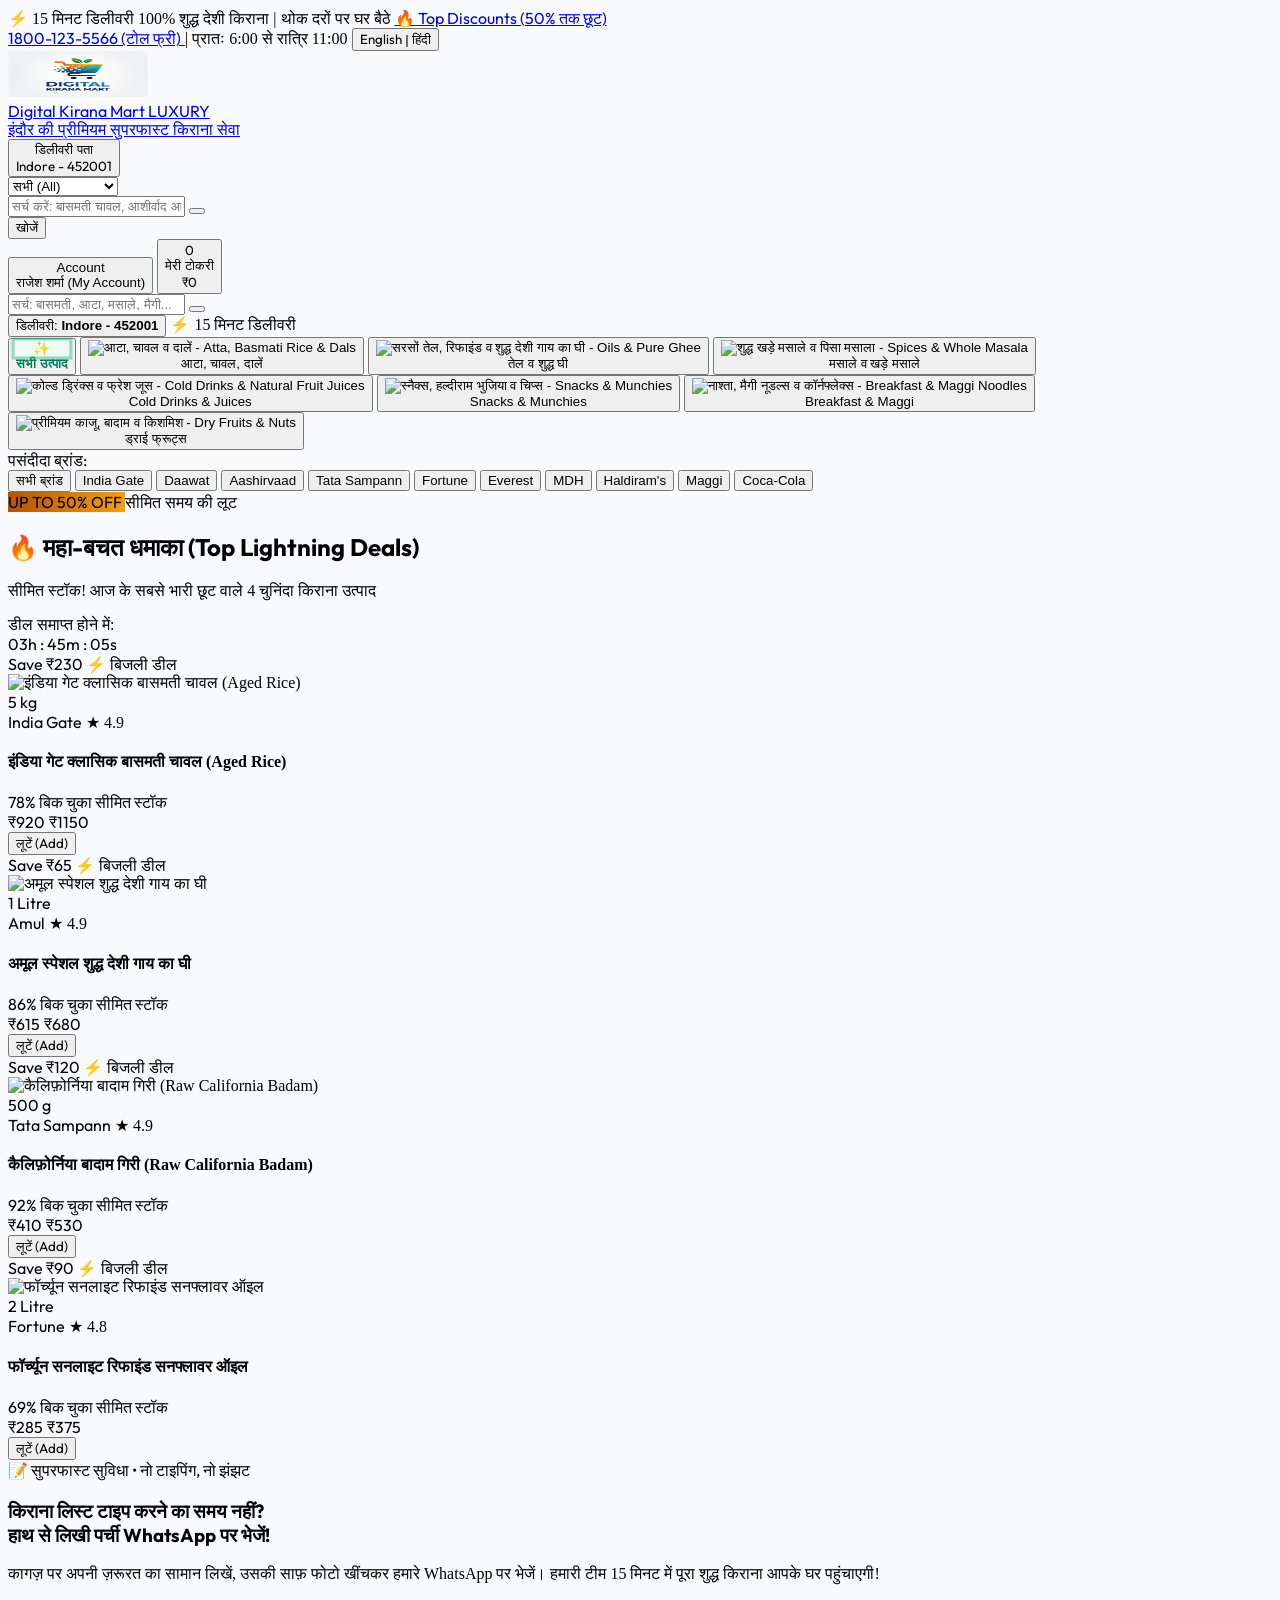
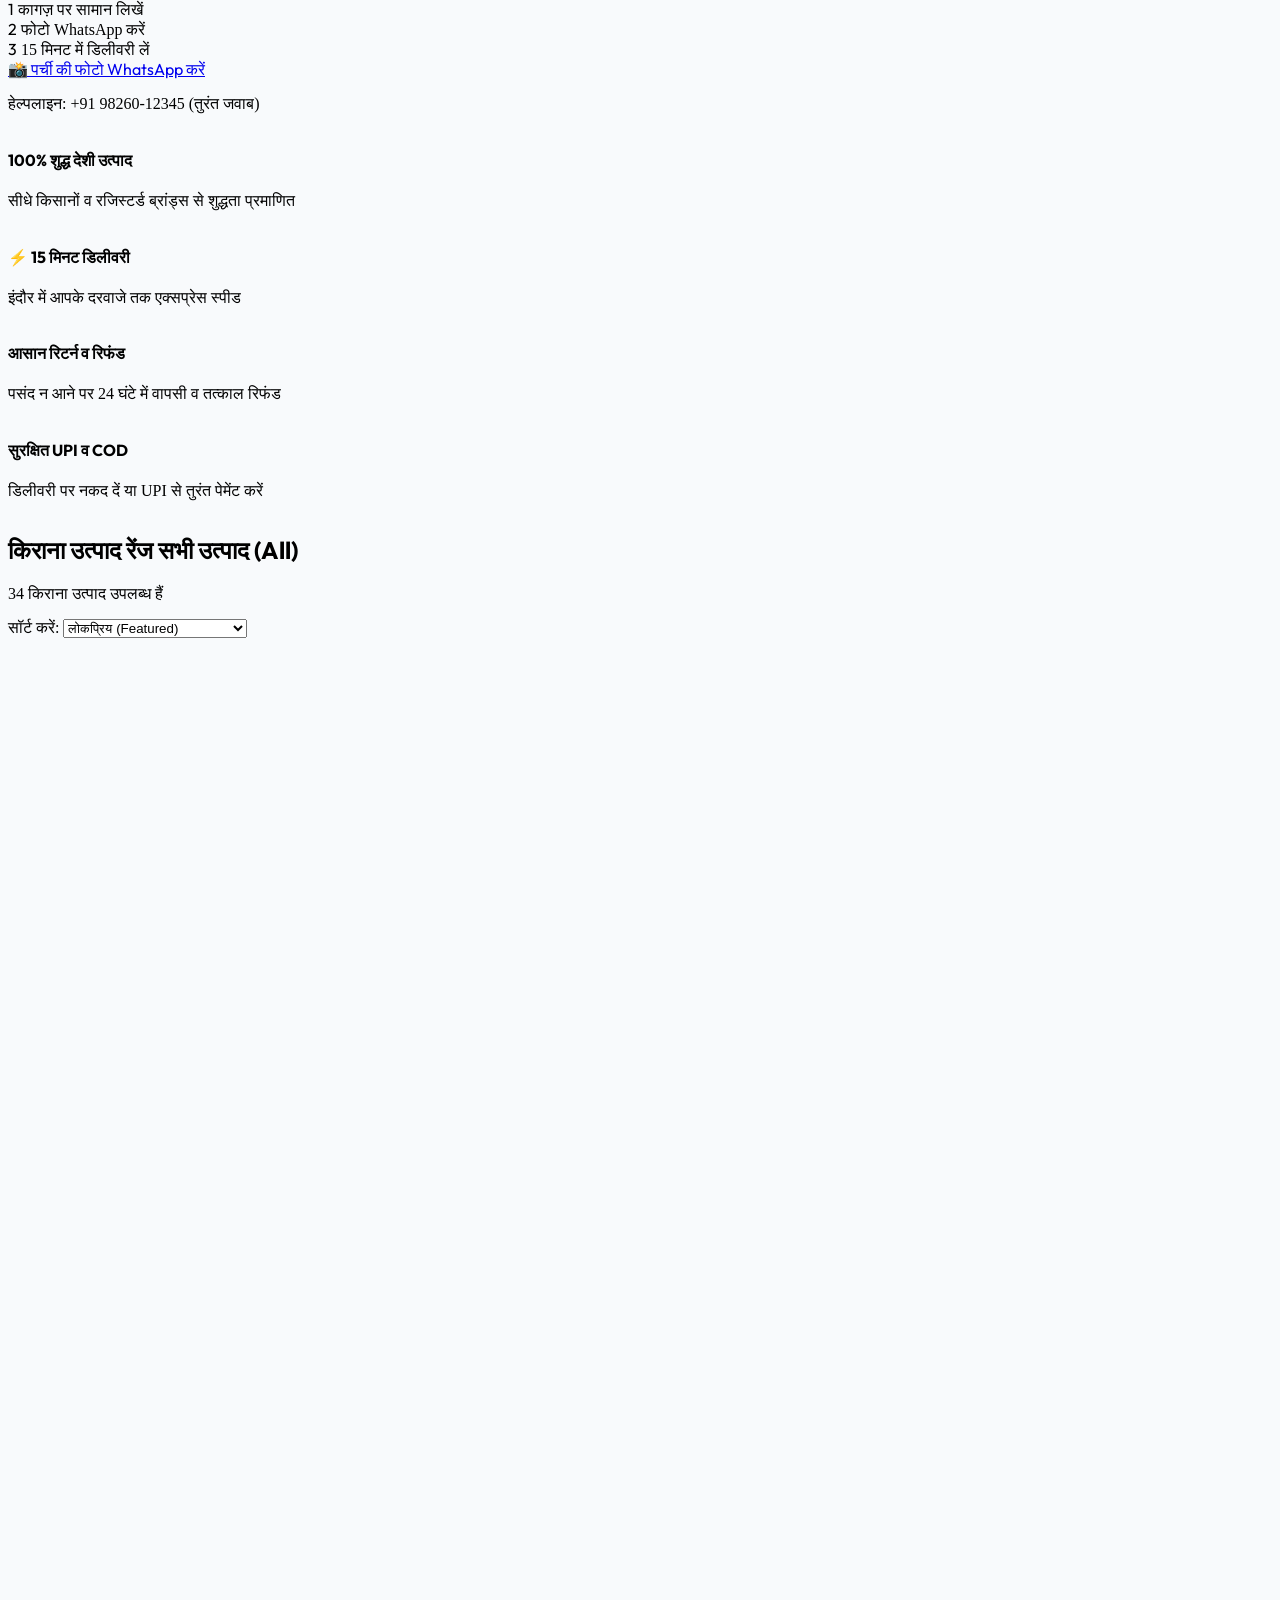
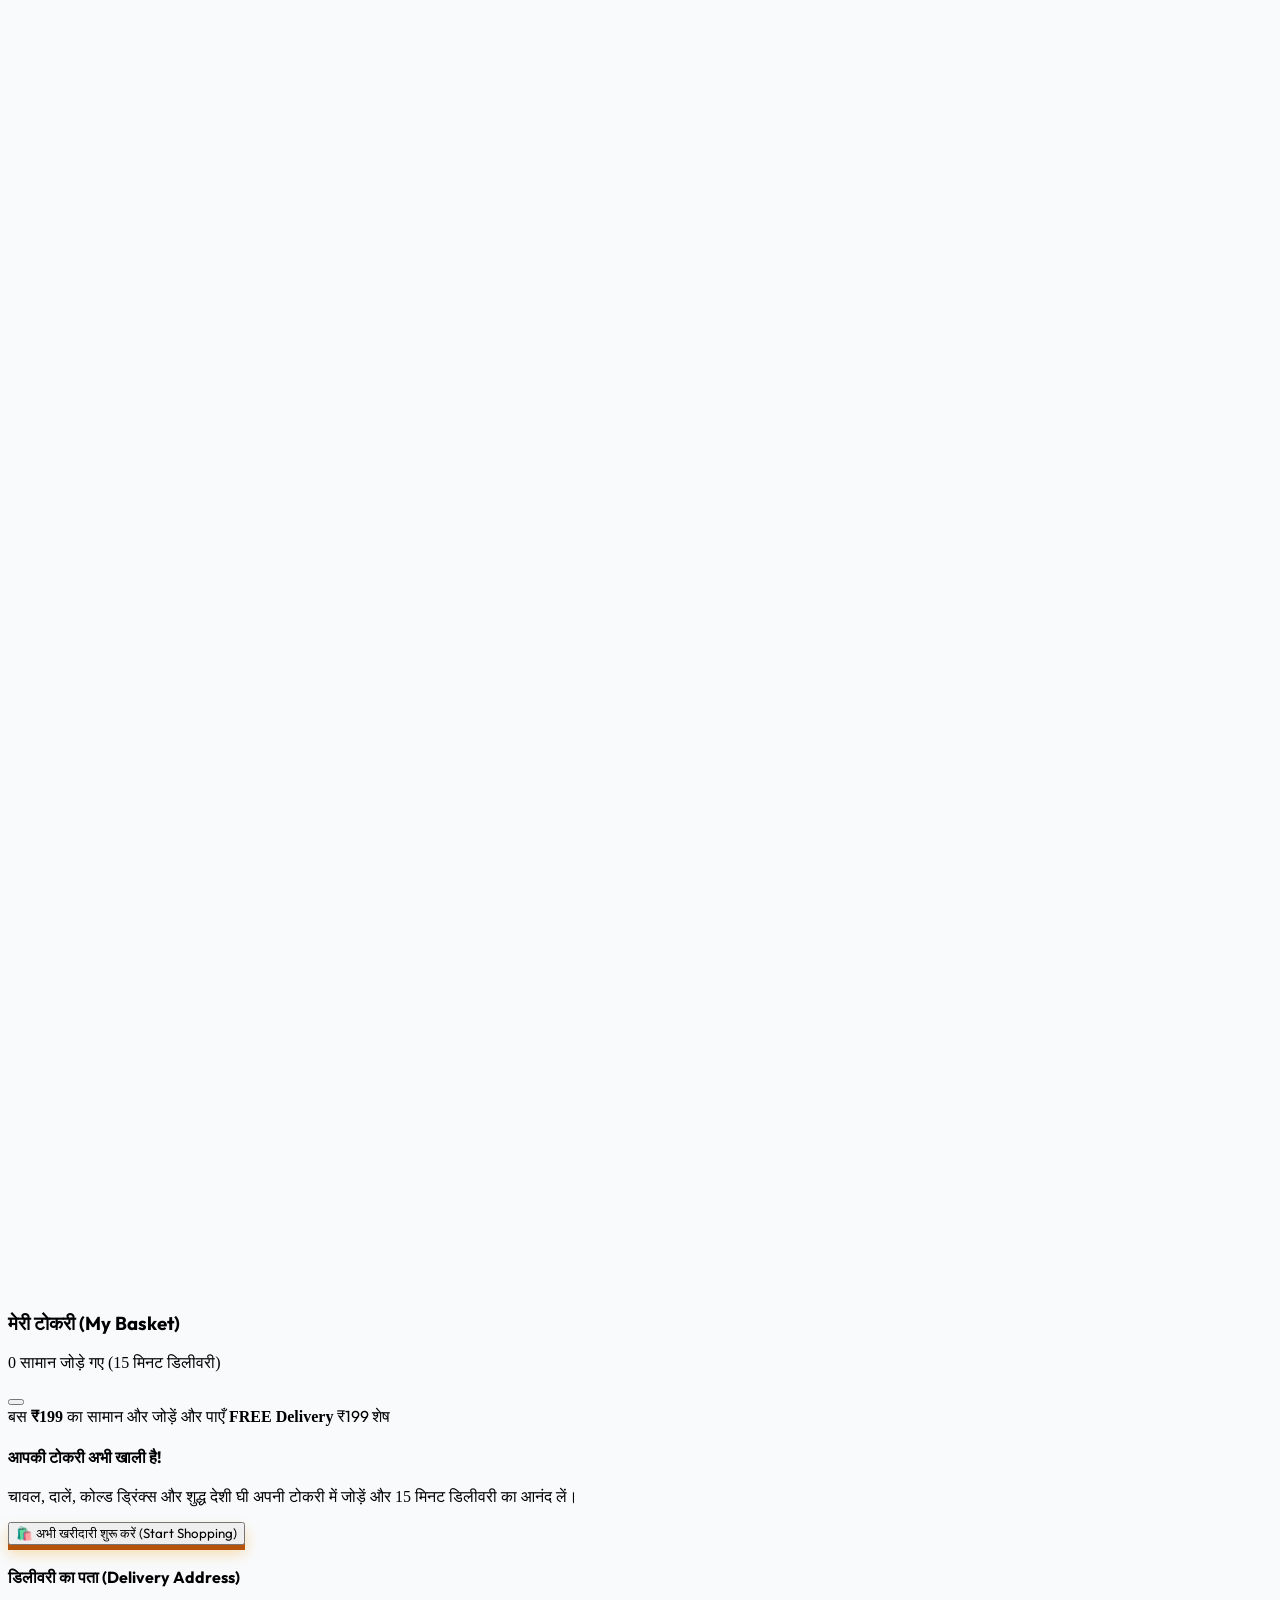
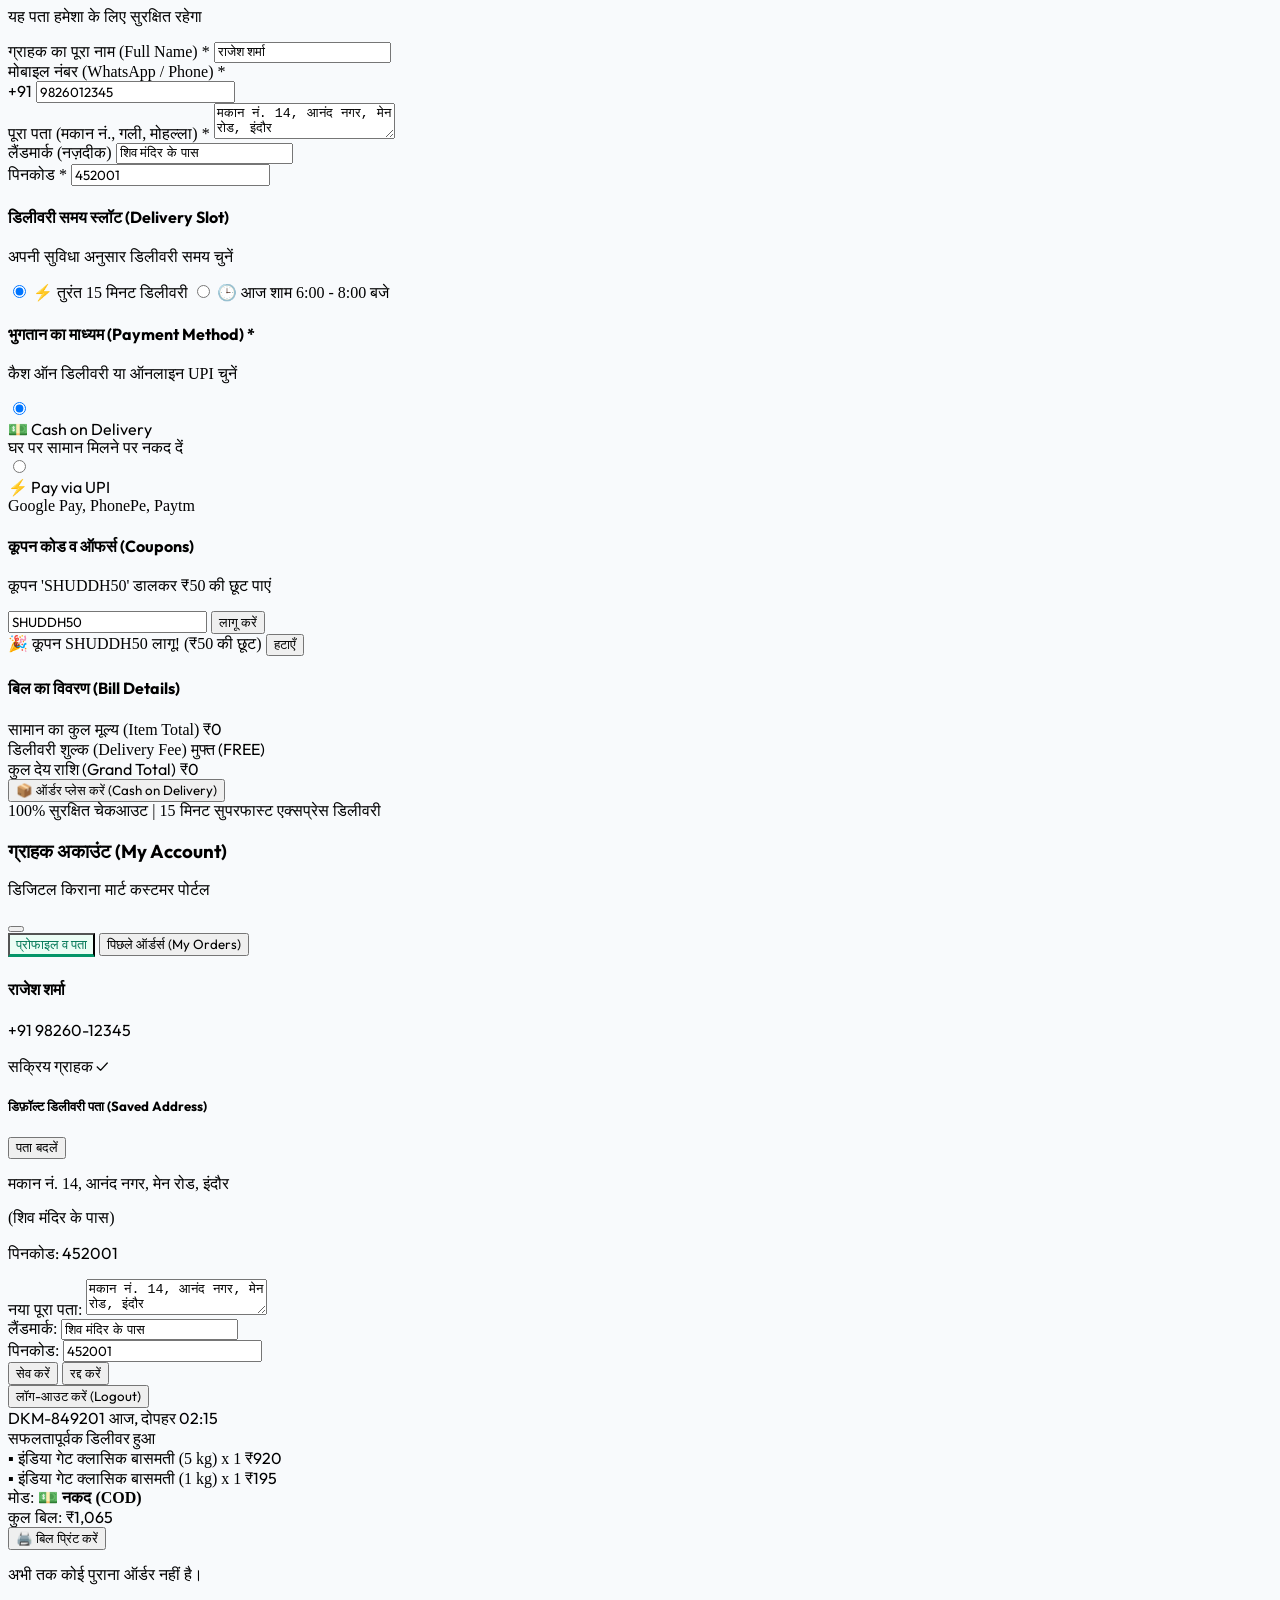
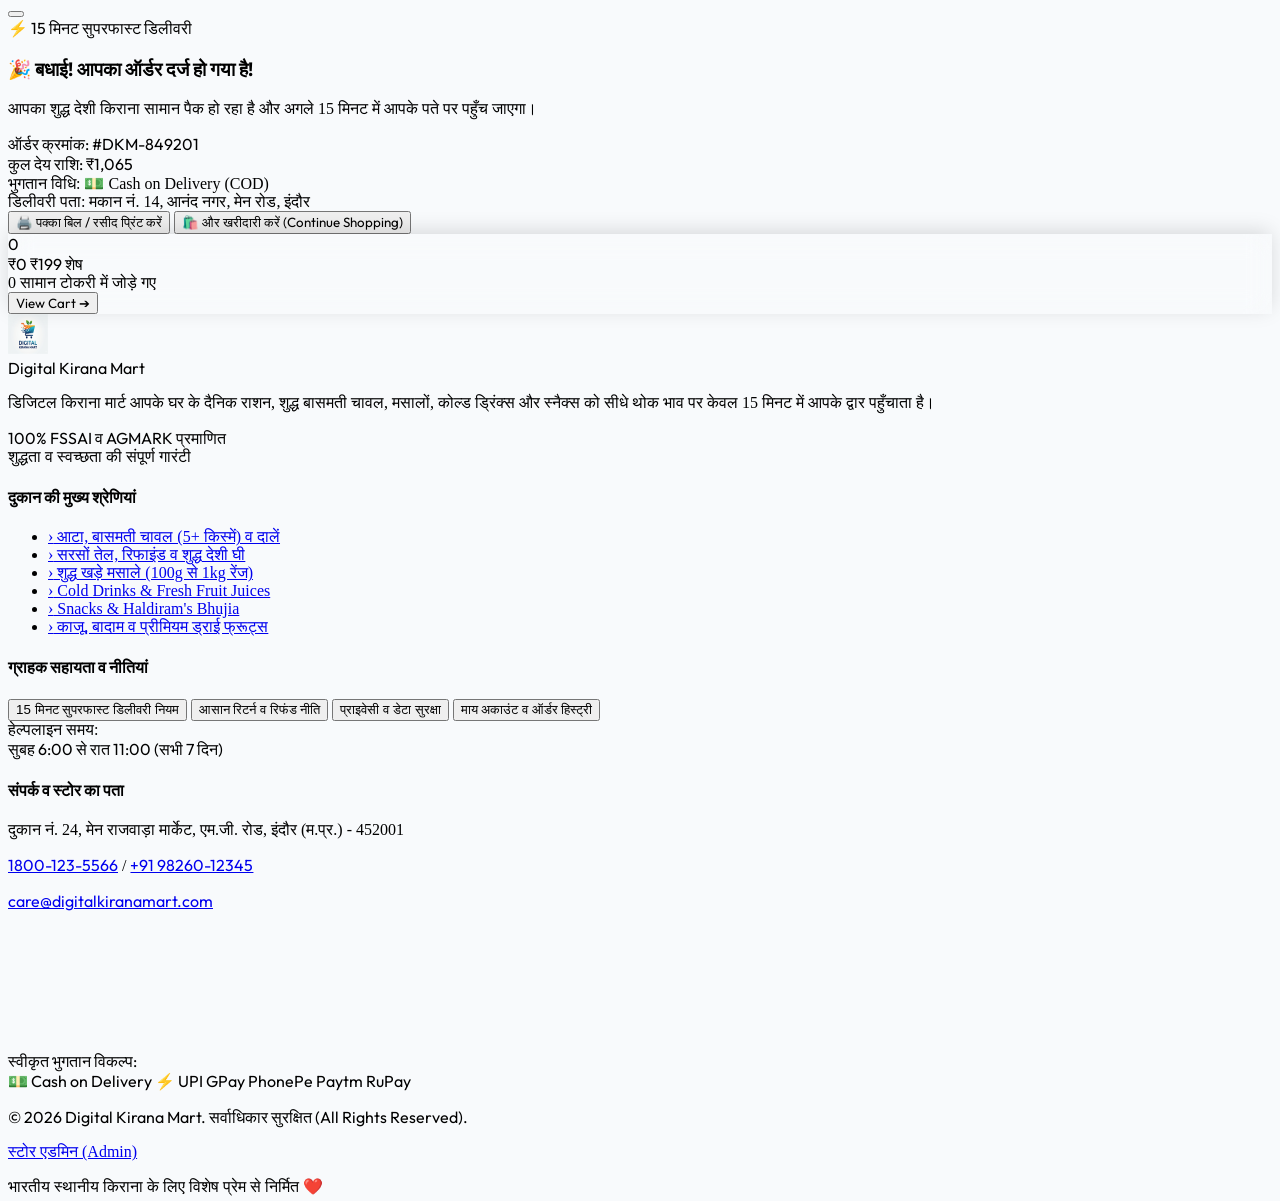
==== DKM/index.html @ 44c249b6 "Add files via upload" ====
<!DOCTYPE html>
<html lang="hi">
<head>
  <meta name="google-site-verification" content="vlOr5JDGCJyzWT6-F6YYd1tbjvIOhehf2fQ6QQPNOSc" />
  <meta charset="UTF-8">
  <meta name="viewport" content="width=device-width, initial-scale=1.0">
  <title>Digital Kirana Mart | शुद्ध देशी किराना, 15 मिनट सुपरफास्ट डिलीवरी</title>
  <meta name="description" content="ताज़ा आटा, दालें, शुद्ध देशी घी, मसाले और दैनिक किराना 15 मिनट में आपके घर तक। कैश ऑन डिलीवरी (COD) व UPI सुविधा उपलब्ध।">
  
  <!-- 1. फेविकॉन (Favicon & Apple Touch Icon) -->
  <link rel="icon" type="image/png" href="logo.png">
  <link rel="apple-touch-icon" href="logo.png">

  <!-- 2. कैनोनिकल टैग (Canonical Tag for SEO) -->
  <link rel="canonical" href="https://digital-kirana-mart.vercel.app/">

  <!-- 3. सोशल शेयरिंग मेटा टैग्स (Open Graph - WhatsApp, Facebook) -->
  <meta property="og:type" content="website">
  <meta property="og:site_name" content="Digital Kirana Mart">
  <meta property="og:title" content="Digital Kirana Mart | 100% शुद्ध देशी किराना & 15 मिनट डिलीवरी">
  <meta property="og:description" content="ताज़ा आटा, दालें, शुद्ध देशी घी, मसाले और दैनिक किराना 15 मिनट में आपके घर तक। कैश ऑन डिलीवरी (COD) व UPI सुविधा उपलब्ध।">
  <meta property="og:image" content="logo.png">
  <meta property="og:url" content="https://digital-kirana-mart.vercel.app/">
  <meta property="og:locale" content="hi_IN">

  <!-- ट्विटर कार्ड्स (Twitter Cards) -->
  <meta name="twitter:card" content="summary_large_image">
  <meta name="twitter:title" content="Digital Kirana Mart | सुपरफास्ट 15 मिनट किराना डिलीवरी">
  <meta name="twitter:description" content="100% शुद्ध देशी उत्पाद, बेस्टसेलर डील्स और आसान WhatsApp ऑर्डर।">
  <meta name="twitter:image" content="logo.png">
  
  <!-- Resource Hints (Eliminate Render Blocking & Speed Up Connections) -->
  <link rel="preconnect" href="https://fonts.googleapis.com">
  <link rel="preconnect" href="https://fonts.gstatic.com" crossorigin>
  <link rel="preconnect" href="https://images.unsplash.com" crossorigin>
  <link rel="dns-prefetch" href="https://images.unsplash.com">

  <!-- Tailwind CSS CDN (आधुनिक स्टाइलिंग और रिस्पॉन्सिव ग्रिड के लिए) -->
  <script src="https://cdn.tailwindcss.com"></script>
  
  <!-- Lucide Icons CDN (आधुनिक आइकन्स - Defer to eliminate render blocking) -->
  <script src="https://unpkg.com/lucide@latest" defer></script>
  
  <!-- Streamlined Google Fonts: 'Outfit' (हेडिंग्स) + 'Plus Jakarta Sans' (बॉडी) with display=swap -->
  <link href="https://fonts.googleapis.com/css2?family=Outfit:wght@600;700;800;900&family=Plus+Jakarta+Sans:wght@400;500;600;700&display=swap" rel="stylesheet">

  <!-- कस्टम स्टाइलशीट (style.css) -->
  <link rel="stylesheet" href="style.css">

  <!-- Tailwind कॉन्फ़िगरेशन -->
  <script>
    tailwind.config = {
      theme: {
        extend: {
          fontFamily: {
            sans: ['"Plus Jakarta Sans"', '"Noto Sans Devanagari"', 'sans-serif'],
            outfit: ['"Outfit"', '"Noto Sans Devanagari"', 'sans-serif'],
            heading: ['"Outfit"', '"Noto Sans Devanagari"', 'sans-serif'],
          },
          colors: {
            midnight: {
              900: '#090D16', // डीप लग्ज़री मिडनाइट स्लेट
              950: '#05070B',
            },
            charcoal: {
              900: '#0B0F19', // एग्जीक्यूटिव फुटर ब्लैक
              800: '#131B2E',
            },
            brand: {
              50: '#ecfdf5',
              100: '#d1fae5',
              400: '#34d399',
              500: '#10b981',
              600: '#059669', // Blinkit फ्रेश एमराल्ड ग्रीन
              700: '#047857',
              800: '#065f46',
              900: '#064e3b',
            },
            festive: {
              300: '#fcd34d',
              400: '#fbbf24',
              500: '#f59e0b', // Flipkart ऑरेंज-गोल्ड
              600: '#d97706',
              700: '#b45309'
            }
          },
          boxShadow: {
            'glow': '0 0 25px -5px rgba(16, 185, 129, 0.4)',
            'glow-amber': '0 0 25px -5px rgba(245, 158, 11, 0.45)',
            'glow-gold': '0 0 30px rgba(245, 158, 11, 0.35)',
            'card-lift': '0 20px 30px -10px rgba(0, 0, 0, 0.08)'
          }
        }
      }
    }
  </script>

  <!-- 4. स्ट्रक्चर्ड डेटा स्कीमा (JSON-LD Local Business / Grocery Store Schema) -->
  <script type="application/ld+json">
  {
    "@context": "https://schema.org",
    "@type": "GroceryStore",
    "name": "Digital Kirana Mart",
    "image": "logo.png",
    "description": "Indore's leading digital supermarket providing pure staples, grains, oils, spices, snacks, and daily groceries with 15-minute doorstep delivery.",
    "telephone": "+919826012345",
    "priceRange": "₹₹",
    "address": {
      "@type": "PostalAddress",
      "streetAddress": "Rajwada Market, M.G. Road",
      "addressLocality": "Indore",
      "addressRegion": "MP",
      "postalCode": "452001",
      "addressCountry": "IN"
    },
    "geo": {
      "@type": "GeoCoordinates",
      "latitude": 22.7196,
      "longitude": 75.8577
    },
    "openingHoursSpecification": [
      {
        "@type": "OpeningHoursSpecification",
        "dayOfWeek": ["Monday", "Tuesday", "Wednesday", "Thursday", "Friday", "Saturday", "Sunday"],
        "opens": "07:00",
        "closes": "23:00"
      }
    ],
    "paymentAccepted": ["Cash", "UPI", "Credit Card", "Debit Card"],
    "currenciesAccepted": "INR",
    "aggregateRating": {
      "@type": "AggregateRating",
      "ratingValue": "4.9",
      "reviewCount": "1420"
    }
  }
  </script>
</head>
<body id="top" class="bg-[#f8fafc] text-slate-800 font-sans antialiased selection:bg-brand-500 selection:text-white min-h-screen flex flex-col pb-16 sm:pb-0">

  <!-- ==============================================================
       1. लग्ज़री टॉप अनाउंसमेंट बार (Luxury Top Announcement Bar)
       डीप मिडनाइट स्लेट (#090D16) + डिलीवरी टाइमर + "🔥 Top Discounts"
       ============================================================== -->
  <aside aria-label="घोषणा पट्टी" class="bg-[#090D16] text-white text-xs py-2 px-4 border-b border-slate-800/80 sticky top-0 z-50 shadow-md">
    <div class="max-w-7xl mx-auto flex flex-col sm:flex-row items-center justify-between gap-2.5 text-center sm:text-left">
      
      <!-- डिलीवरी मैसेज और 'Top Discounts' बटन -->
      <div class="flex flex-wrap items-center justify-center sm:justify-start gap-2.5 font-medium tracking-wide">
        <span class="inline-flex items-center justify-center bg-gradient-to-r from-amber-400 to-amber-500 text-slate-950 font-black px-2.5 py-0.5 rounded-full text-[11px] shadow-sm animate-pulse">
          ⚡ 15 मिनट डिलीवरी
        </span>
        <span class="text-slate-200">100% शुद्ध देशी किराना | थोक दरों पर घर बैठे</span>
        
        <!-- 🔥 Top Discounts / भारी छूट बटन -->
        <a 
          href="#lightningDealsSection" 
          onclick="filterTopDiscounts()"
          class="bg-gradient-to-r from-amber-400 via-orange-500 to-amber-500 hover:from-amber-300 hover:to-orange-400 text-slate-950 font-black text-[11px] px-3.5 py-1 rounded-full shadow-md hover:scale-105 transition flex items-center gap-1.5 glow-flame active:scale-95 cursor-pointer font-outfit"
          title="सबसे ज्यादा छूट वाले सामान देखें"
        >
          <span>🔥</span>
          <span class="tracking-wide">Top Discounts (50% तक छूट)</span>
        </a>
      </div>

      <!-- हेल्पलाइन, समय और भाषा बदलने का बटन [ English | हिंदी ] -->
      <div class="flex items-center justify-center sm:justify-end gap-2.5 sm:gap-3.5 text-xs text-slate-300 flex-wrap">
        <a href="tel:18001235566" class="flex items-center gap-1.5 hover:text-amber-400 transition font-semibold">
          <i data-lucide="phone-call" class="w-3.5 h-3.5 text-amber-400"></i>
          <span class="font-outfit tracking-wide">1800-123-5566 (टोल फ्री)</span>
        </a>
        <span class="text-slate-700 hidden sm:inline">|</span>
        <span class="hidden md:flex items-center gap-1 text-emerald-300 font-medium">
          <i data-lucide="clock" class="w-3.5 h-3.5"></i>
          <span>प्रातः 6:00 से रात्रि 11:00</span>
        </span>

        <!-- 🌐 भाषा बदलने का टॉगल बटन [ English | हिंदी ] -->
        <button 
          id="langToggleBtn" 
          onclick="toggleLanguage()" 
          type="button" 
          class="flex items-center gap-1 px-2.5 py-1 text-[11px] rounded-lg bg-slate-800 hover:bg-slate-700 text-amber-300 border border-slate-700 font-bold transition shrink-0 cursor-pointer shadow-xs group"
          title="भाषा बदलें / Switch Language"
        >
          <i data-lucide="globe" class="w-3.5 h-3.5 text-amber-400 group-hover:rotate-12 transition-transform"></i>
          <span class="font-outfit text-amber-300">English</span>
          <span class="text-slate-500">|</span>
          <span class="font-semibold text-white">हिंदी</span>
        </button>
      </div>
    </div>
  </aside>


  <!-- ==============================================================
       2. एग्जीक्यूटिव स्मार्ट नेवबार (Executive Midnight Glass Navbar)
       - डीप स्लेट बैकग्राउंड (#090D16)
       - लोकेशन पिकर
       - बड़ा Amazon-स्टाइल सर्च बार
       - ग्राहक अकाउंट व My Cart बटन (लाइव बैज के साथ)
       ============================================================== -->
  <header class="sticky top-[37px] z-40 bg-[#090D16]/95 backdrop-blur-md border-b border-slate-800 text-white shadow-xl transition-all duration-300">
    <div class="max-w-7xl mx-auto px-4 py-3 sm:py-3.5">
      <div class="flex items-center justify-between gap-2.5 sm:gap-4 md:gap-6">
        
        <!-- दुकान का लोगो (logo.png) और नाम (LCP Optimized with Width/Height & Fetchpriority) -->
        <a href="#top" onclick="window.scrollTo({top: 0, behavior: 'smooth'});" class="flex items-center gap-2.5 sm:gap-3 shrink-0 group">
          <div class="rounded-2xl bg-white p-1 border-2 border-amber-400/50 shadow-glow-amber overflow-hidden flex items-center justify-center group-hover:scale-105 group-hover:border-amber-400 transition-all shrink-0">
            <img src="logo.png" alt="Digital Kirana Mart Logo" width="140" height="46" fetchpriority="high" class="h-10 sm:h-11 w-auto object-contain shrink-0" onerror="this.onerror=null; this.src='https://images.unsplash.com/photo-1542838132-92c53300491e?w=100&auto=format&fit=crop&q=60';">
          </div>
          <div class="flex flex-col">
            <div class="flex items-center gap-1.5">
              <span class="text-base sm:text-xl md:text-2xl font-black text-white tracking-tight font-outfit">
                Digital <span class="text-amber-400">Kirana</span> Mart
              </span>
              <span class="bg-gradient-to-r from-amber-400 to-amber-500 text-slate-950 text-[10px] font-black px-1.5 py-0.5 rounded-md shadow-xs hidden lg:inline-block font-outfit">
                LUXURY
              </span>
            </div>
            <span class="text-[10px] sm:text-[11px] text-slate-400 font-medium hidden sm:inline-block">इंदौर की प्रीमियम सुपरफास्ट किराना सेवा</span>
          </div>
        </a>

        <!-- डिलीवरी लोकेशन पिकर (Amazon स्टाइल) -->
        <button onclick="openLocationModal()" type="button" class="hidden lg:flex items-center gap-2 px-3 py-2 rounded-2xl bg-slate-900/90 hover:bg-slate-800 border border-slate-700/80 text-left transition text-white shrink-0 group cursor-pointer">
          <div class="w-8 h-8 rounded-xl bg-amber-500/10 group-hover:bg-amber-500/20 text-amber-400 flex items-center justify-center transition border border-amber-500/30">
            <i data-lucide="map-pin" class="w-4 h-4 text-amber-400"></i>
          </div>
          <div>
            <div class="text-[9px] uppercase font-extrabold text-slate-400 tracking-wider">डिलीवरी पता</div>
            <div class="text-xs font-black text-slate-100 flex items-center gap-1 font-outfit">
              <span id="currentLocationText">Indore - 452001</span>
              <i data-lucide="chevron-down" class="w-3.5 h-3.5 text-slate-400 group-hover:text-amber-400 transition"></i>
            </div>
          </div>
        </button>

        <!-- बड़ा सर्च बार (Amazon स्टाइल सर्च बार) -->
        <div class="flex-1 max-w-xl relative hidden md:block">
          <form onsubmit="event.preventDefault(); document.getElementById('productsSection').scrollIntoView({behavior: 'smooth'});" class="flex items-center rounded-2xl overflow-hidden border-2 border-amber-500/80 focus-within:border-amber-400 focus-within:ring-4 focus-within:ring-amber-500/20 bg-white transition-all shadow-md">
            
            <!-- कॉम्पैक्ट ऑल-कैटेगरी ड्रॉपडाउन -->
            <div class="hidden sm:flex items-center bg-slate-100 hover:bg-slate-200 border-r border-slate-200 max-w-[85px] sm:max-w-[105px] px-2 py-1.5 text-[11px] font-bold text-slate-700 transition shrink-0">
              <select id="searchCategorySelect" class="bg-transparent text-slate-800 font-bold cursor-pointer focus:outline-none truncate w-full text-[11px]">
                <option value="all">सभी (All)</option>
                <option value="grains">आटा, चावल व दालें</option>
                <option value="oils">तेल व शुद्ध घी</option>
                <option value="spices">मसाले</option>
                <option value="drinks">Cold Drinks</option>
                <option value="snacks">Snacks</option>
                <option value="breakfast">Breakfast</option>
                <option value="dryfruits">ड्राई फ्रूट्स</option>
              </select>
            </div>

            <!-- सर्च इनपुट फ़ील्ड -->
            <div class="relative flex-1 flex items-center">
              <input 
                type="text" 
                id="searchInput" 
                placeholder="सर्च करें: बासमती चावल, आशीर्वाद आटा, मैगी, कोका कोला, मसाले..." 
                class="w-full pl-3.5 pr-8 py-2.5 text-xs font-medium text-slate-800 placeholder-slate-400 focus:outline-none"
              >
              <!-- क्लियर बटन -->
              <button 
                type="button" 
                id="searchClearBtn" 
                aria-label="सर्च साफ़ करें"
                onclick="clearSearchInput()" 
                class="hidden absolute right-2.5 text-slate-400 hover:text-slate-600 p-1 focus:outline-none focus:ring-2 focus:ring-amber-400 rounded-lg"
                title="सर्च साफ़ करें"
              >
                <i data-lucide="x" class="w-4 h-4"></i>
              </button>
            </div>

            <!-- बड़ा सर्च बटन -->
            <button type="submit" aria-label="सर्च करें" class="bg-amber-500 hover:bg-amber-600 text-slate-950 px-4 py-2.5 transition flex items-center justify-center gap-1.5 font-black text-xs shrink-0 cursor-pointer focus:outline-none focus:ring-2 focus:ring-amber-400">
              <i data-lucide="search" class="w-4 h-4"></i>
              <span>खोजें</span>
            </button>
          </form>
        </div>

        <!-- 👤 ग्राहक लॉगिन / माय अकाउंट बटन (Smart Account Button) -->
        <button 
          onclick="openAccountModal()" 
          type="button" 
          id="navbarUserBtn" 
          class="flex items-center gap-2 px-2.5 sm:px-3 py-2 rounded-2xl border border-slate-700 bg-slate-900/80 hover:border-amber-400 hover:bg-slate-800 text-white transition shrink-0 group cursor-pointer"
          title="माय प्रोफाइल व ऑर्डर्स"
        >
          <div class="w-7 h-7 sm:w-8 sm:h-8 rounded-xl bg-amber-500/10 group-hover:bg-amber-500/20 text-amber-400 flex items-center justify-center font-bold border border-amber-500/30">
            <i data-lucide="user" class="w-4 h-4 text-amber-400"></i>
          </div>
          <div class="text-left hidden xl:block">
            <div class="text-[9px] text-slate-400 uppercase font-extrabold tracking-wider">Account</div>
            <div id="navUserBtnText" class="text-xs font-black text-slate-200">Login / Sign In</div>
          </div>
        </button>

        <!-- My Basket / Cart बटन (लाइव काउंट बैज के साथ) -->
        <button 
          onclick="toggleCartDrawer(true)" 
          type="button" 
          id="navbarCartBtn" 
          class="relative flex items-center gap-2 sm:gap-2.5 bg-gradient-to-r from-emerald-600 to-brand-600 hover:from-emerald-500 hover:to-brand-500 text-white px-3 sm:px-4 py-2 sm:py-2.5 rounded-2xl shadow-lg hover:shadow-glow transition-all transform active:scale-95 shrink-0 border border-emerald-400/40 cursor-pointer"
        >
          <div class="relative">
            <i data-lucide="shopping-bag" class="w-5 h-5 text-white"></i>
            <span id="navCartCountBadge" class="absolute -top-2 -right-2 bg-amber-400 text-slate-950 font-black text-[10px] w-4.5 h-4.5 rounded-full flex items-center justify-center shadow-md font-outfit">
              0
            </span>
          </div>

          <div class="text-left leading-tight hidden xs:block">
            <div class="text-[9px] text-emerald-200 font-extrabold uppercase tracking-wider">मेरी टोकरी</div>
            <div id="navCartTotalText" class="text-xs sm:text-sm font-black text-white font-outfit">₹0</div>
          </div>
        </button>

      </div>

      <!-- मोबाइल सर्च बार (Mobile Search Row) -->
      <div class="mt-2.5 md:hidden">
        <form onsubmit="event.preventDefault(); document.getElementById('productsSection').scrollIntoView({behavior: 'smooth'});" class="flex items-center rounded-xl overflow-hidden border border-amber-500/70 bg-white shadow-xs">
          <input 
            type="text" 
            id="mobileSearchInput"
            placeholder="सर्च: बासमती, आटा, मसाले, मैगी..." 
            class="w-full pl-3 pr-2 py-2 text-xs font-medium text-slate-800 placeholder-slate-400 focus:outline-none"
          >
          <button type="submit" aria-label="सर्च करें" class="bg-amber-500 text-slate-950 px-3.5 py-2 font-bold text-xs shrink-0 focus:outline-none focus:ring-2 focus:ring-amber-400">
            <i data-lucide="search" class="w-3.5 h-3.5"></i>
          </button>
        </form>
      </div>

      <!-- मोबाइल लोकेशन व 15 मिनट डिलीवरी बार -->
      <div class="mt-2 pt-1.5 border-t border-slate-800 flex lg:hidden items-center justify-between text-[11px] text-slate-300">
        <button onclick="openLocationModal()" class="flex items-center gap-1 font-bold text-slate-200">
          <i data-lucide="map-pin" class="w-3 h-3 text-amber-400"></i>
          <span>डिलीवरी: <strong id="currentLocationTextMobile" class="text-white">Indore - 452001</strong></span>
          <i data-lucide="chevron-down" class="w-3 h-3 text-slate-400"></i>
        </button>
        <span class="text-emerald-400 font-bold text-[10px] bg-emerald-950/60 border border-emerald-800/80 px-2 py-0.5 rounded-md">
          ⚡ 15 मिनट डिलीवरी
        </span>
      </div>
    </div>
  </header>


  <!-- ==============================================================
       3. Blinkit स्टाइल विज़ुअल कैटेगरी बार (फ़ोटो + नाम)
       - गोल (Circle) फ़ोटो वाले आकर्षक कैटेगरी बटन
       - क्लिक करने पर नीचे प्रोडक्ट्स पर स्मूथ स्क्रोल
       ============================================================== -->
  <section class="bg-white border-b border-slate-200 py-3 sticky top-[108px] md:top-[118px] z-30 shadow-xs">
    <div class="max-w-7xl mx-auto px-4">
      <div class="flex items-center gap-4 sm:gap-6 overflow-x-auto no-scrollbar py-1" id="visualCategoryBar">
        
        <!-- All Products -->
        <button type="button" onclick="selectCategory('all', this, true)" data-category="all" class="category-circle-btn active flex flex-col items-center gap-1.5 shrink-0 group cursor-pointer focus:outline-none">
          <div class="cat-img-box w-16 h-16 sm:w-18 sm:h-18 rounded-full border-2 border-brand-600 bg-brand-50 p-1 flex items-center justify-center transition-all overflow-hidden shadow-xs">
            <span class="text-2xl">✨</span>
          </div>
          <span class="cat-title text-xs font-bold text-slate-800 text-center whitespace-nowrap">सभी उत्पाद</span>
        </button>

        <!-- आटा, चावल व दालें -->
        <button type="button" onclick="selectCategory('grains', this, true)" data-category="grains" class="category-circle-btn flex flex-col items-center gap-1.5 shrink-0 group cursor-pointer focus:outline-none">
          <div class="cat-img-box w-16 h-16 sm:w-18 sm:h-18 rounded-full border-2 border-slate-200 bg-slate-50 p-0.5 flex items-center justify-center transition-all overflow-hidden shadow-xs">
            <img src="https://images.unsplash.com/photo-1586201375761-83865001e31c?w=150&auto=format&fit=crop&q=80" alt="आटा, चावल व दालें - Atta, Basmati Rice & Dals" onerror="this.onerror=null; this.src='https://placehold.co/400x400/f8fafc/0f172a?text=Fresh+Kirana';" class="w-full h-full object-cover rounded-full" loading="lazy" decoding="async">
          </div>
          <span class="cat-title text-xs font-bold text-slate-700 text-center whitespace-nowrap">आटा, चावल, दालें</span>
        </button>

        <!-- तेल व शुद्ध घी -->
        <button type="button" onclick="selectCategory('oils', this, true)" data-category="oils" class="category-circle-btn flex flex-col items-center gap-1.5 shrink-0 group cursor-pointer focus:outline-none">
          <div class="cat-img-box w-16 h-16 sm:w-18 sm:h-18 rounded-full border-2 border-slate-200 bg-slate-50 p-0.5 flex items-center justify-center transition-all overflow-hidden shadow-xs">
            <img src="https://images.unsplash.com/photo-1474979266404-7eaacbcd87c5?w=180&auto=format&fit=crop&q=80" alt="सरसों तेल, रिफाइंड व शुद्ध देशी गाय का घी - Oils & Pure Ghee" onerror="this.onerror=null; this.src='https://placehold.co/400x400/f8fafc/0f172a?text=Fresh+Kirana';" class="w-full h-full object-cover rounded-full" loading="lazy" decoding="async">
          </div>
          <span class="cat-title text-xs font-bold text-slate-700 text-center whitespace-nowrap">तेल व शुद्ध घी</span>
        </button>

        <!-- मसाले व खड़े मसाले -->
        <button type="button" onclick="selectCategory('spices', this, true)" data-category="spices" class="category-circle-btn flex flex-col items-center gap-1.5 shrink-0 group cursor-pointer focus:outline-none">
          <div class="cat-img-box w-16 h-16 sm:w-18 sm:h-18 rounded-full border-2 border-slate-200 bg-slate-50 p-0.5 flex items-center justify-center transition-all overflow-hidden shadow-xs">
            <img src="https://images.unsplash.com/photo-1596040033229-a9821ebd058d?w=180&auto=format&fit=crop&q=80" alt="शुद्ध खड़े मसाले व पिसा मसाला - Spices & Whole Masala" onerror="this.onerror=null; this.src='https://placehold.co/400x400/f8fafc/0f172a?text=Fresh+Kirana';" class="w-full h-full object-cover rounded-full" loading="lazy" decoding="async">
          </div>
          <span class="cat-title text-xs font-bold text-slate-700 text-center whitespace-nowrap">मसाले व खड़े मसाले</span>
        </button>

        <!-- Cold Drinks & Juices -->
        <button type="button" onclick="selectCategory('drinks', this, true)" data-category="drinks" class="category-circle-btn flex flex-col items-center gap-1.5 shrink-0 group cursor-pointer focus:outline-none">
          <div class="cat-img-box w-16 h-16 sm:w-18 sm:h-18 rounded-full border-2 border-slate-200 bg-slate-50 p-0.5 flex items-center justify-center transition-all overflow-hidden shadow-xs">
            <img src="https://images.unsplash.com/photo-1622483767028-3f66f32aef97?w=150&auto=format&fit=crop&q=80" alt="कोल्ड ड्रिंक्स व फ्रेश जूस - Cold Drinks & Natural Fruit Juices" onerror="this.onerror=null; this.src='https://placehold.co/400x400/f8fafc/0f172a?text=Fresh+Kirana';" class="w-full h-full object-cover rounded-full" loading="lazy" decoding="async">
          </div>
          <span class="cat-title text-xs font-bold text-slate-700 text-center whitespace-nowrap">Cold Drinks & Juices</span>
        </button>

        <!-- Snacks & Munchies -->
        <button type="button" onclick="selectCategory('snacks', this, true)" data-category="snacks" class="category-circle-btn flex flex-col items-center gap-1.5 shrink-0 group cursor-pointer focus:outline-none">
          <div class="cat-img-box w-16 h-16 sm:w-18 sm:h-18 rounded-full border-2 border-slate-200 bg-slate-50 p-0.5 flex items-center justify-center transition-all overflow-hidden shadow-xs">
            <img src="https://images.unsplash.com/photo-1626082927389-6cd097cdc6ec?w=150&auto=format&fit=crop&q=80" alt="स्नैक्स, हल्दीराम भुजिया व चिप्स - Snacks & Munchies" onerror="this.onerror=null; this.src='https://placehold.co/400x400/f8fafc/0f172a?text=Fresh+Kirana';" class="w-full h-full object-cover rounded-full" loading="lazy" decoding="async">
          </div>
          <span class="cat-title text-xs font-bold text-slate-700 text-center whitespace-nowrap">Snacks & Munchies</span>
        </button>

        <!-- Breakfast & Instant Food -->
        <button type="button" onclick="selectCategory('breakfast', this, true)" data-category="breakfast" class="category-circle-btn flex flex-col items-center gap-1.5 shrink-0 group cursor-pointer focus:outline-none">
          <div class="cat-img-box w-16 h-16 sm:w-18 sm:h-18 rounded-full border-2 border-slate-200 bg-slate-50 p-0.5 flex items-center justify-center transition-all overflow-hidden shadow-xs">
            <img src="https://images.unsplash.com/photo-1612927601601-6638404737ce?w=150&auto=format&fit=crop&q=80" alt="नाश्ता, मैगी नूडल्स व कॉर्नफ्लेक्स - Breakfast & Maggi Noodles" onerror="this.onerror=null; this.src='https://placehold.co/400x400/f8fafc/0f172a?text=Fresh+Kirana';" class="w-full h-full object-cover rounded-full" loading="lazy" decoding="async">
          </div>
          <span class="cat-title text-xs font-bold text-slate-700 text-center whitespace-nowrap">Breakfast & Maggi</span>
        </button>

        <!-- ड्राई फ्रूट्स -->
        <button type="button" onclick="selectCategory('dryfruits', this, true)" data-category="dryfruits" class="category-circle-btn flex flex-col items-center gap-1.5 shrink-0 group cursor-pointer focus:outline-none">
          <div class="cat-img-box w-16 h-16 sm:w-18 sm:h-18 rounded-full border-2 border-slate-200 bg-slate-50 p-0.5 flex items-center justify-center transition-all overflow-hidden shadow-xs">
            <img src="https://images.unsplash.com/photo-1508061257970-4a641c4f2dd8?w=150&auto=format&fit=crop&q=80" alt="प्रीमियम काजू, बादाम व किशमिश - Dry Fruits & Nuts" onerror="this.onerror=null; this.src='https://placehold.co/400x400/f8fafc/0f172a?text=Fresh+Kirana';" class="w-full h-full object-cover rounded-full" loading="lazy" decoding="async">
          </div>
          <span class="cat-title text-xs font-bold text-slate-700 text-center whitespace-nowrap">ड्राई फ्रूट्स</span>
        </button>

      </div>
    </div>
  </section>

  <!-- मल्टी-ब्रांड सेलेक्टर बार -->
  <section class="bg-slate-100/80 border-b border-slate-200 py-2">
    <div class="max-w-7xl mx-auto px-4 flex items-center gap-2 overflow-x-auto no-scrollbar">
      <span class="text-[11px] font-extrabold uppercase tracking-wider text-slate-500 whitespace-nowrap flex items-center gap-1 font-outfit">
        <i data-lucide="badge-check" class="w-3.5 h-3.5 text-brand-600"></i>
        <span>पसंदीदा ब्रांड:</span>
      </span>

      <div class="flex items-center gap-1.5" id="brandPillsList">
        <button type="button" onclick="selectBrand('all', this)" class="brand-pill active px-3 py-1 rounded-lg text-xs font-bold whitespace-nowrap bg-slate-800 text-white transition cursor-pointer">
          सभी ब्रांड
        </button>
        <button type="button" onclick="selectBrand('India Gate', this)" class="brand-pill px-3 py-1 rounded-lg text-xs font-bold whitespace-nowrap bg-white hover:bg-slate-200 text-slate-700 border border-slate-200 transition cursor-pointer">
          India Gate
        </button>
        <button type="button" onclick="selectBrand('Daawat', this)" class="brand-pill px-3 py-1 rounded-lg text-xs font-bold whitespace-nowrap bg-white hover:bg-slate-200 text-slate-700 border border-slate-200 transition cursor-pointer">
          Daawat
        </button>
        <button type="button" onclick="selectBrand('Aashirvaad', this)" class="brand-pill px-3 py-1 rounded-lg text-xs font-bold whitespace-nowrap bg-white hover:bg-slate-200 text-slate-700 border border-slate-200 transition cursor-pointer">
          Aashirvaad
        </button>
        <button type="button" onclick="selectBrand('Tata Sampann', this)" class="brand-pill px-3 py-1 rounded-lg text-xs font-bold whitespace-nowrap bg-white hover:bg-slate-200 text-slate-700 border border-slate-200 transition cursor-pointer">
          Tata Sampann
        </button>
        <button type="button" onclick="selectBrand('Fortune', this)" class="brand-pill px-3 py-1 rounded-lg text-xs font-bold whitespace-nowrap bg-white hover:bg-slate-200 text-slate-700 border border-slate-200 transition cursor-pointer">
          Fortune
        </button>
        <button type="button" onclick="selectBrand('Everest', this)" class="brand-pill px-3 py-1 rounded-lg text-xs font-bold whitespace-nowrap bg-white hover:bg-slate-200 text-slate-700 border border-slate-200 transition cursor-pointer">
          Everest
        </button>
        <button type="button" onclick="selectBrand('MDH', this)" class="brand-pill px-3 py-1 rounded-lg text-xs font-bold whitespace-nowrap bg-white hover:bg-slate-200 text-slate-700 border border-slate-200 transition cursor-pointer">
          MDH
        </button>
        <button type="button" onclick="selectBrand('Haldiram\'s', this)" class="brand-pill px-3 py-1 rounded-lg text-xs font-bold whitespace-nowrap bg-white hover:bg-slate-200 text-slate-700 border border-slate-200 transition cursor-pointer">
          Haldiram's
        </button>
        <button type="button" onclick="selectBrand('Maggi', this)" class="brand-pill px-3 py-1 rounded-lg text-xs font-bold whitespace-nowrap bg-white hover:bg-slate-200 text-slate-700 border border-slate-200 transition cursor-pointer">
          Maggi
        </button>
        <button type="button" onclick="selectBrand('Coca-Cola', this)" class="brand-pill px-3 py-1 rounded-lg text-xs font-bold whitespace-nowrap bg-white hover:bg-slate-200 text-slate-700 border border-slate-200 transition cursor-pointer">
          Coca-Cola
        </button>
      </div>
    </div>
  </section>


  <!-- ==============================================================
       4. Amazon स्टाइल "🔥 महा-बचत धमाका (Top Lightning Deals)"
       लाइव काउंटडाउन टाइमर + क्लेम्ड प्रोग्रेस बार + सीधे Add विकल्प
       ============================================================== -->
  <section id="lightningDealsSection" class="max-w-7xl mx-auto px-4 pt-6 pb-2">
    <!-- Anchor alias for #dealsSection -->
    <div id="dealsSection" class="scroll-mt-36"></div>
    <div class="bg-gradient-to-br from-amber-500/10 via-orange-500/5 to-transparent rounded-3xl border border-amber-300/80 p-5 sm:p-7 shadow-lg relative overflow-hidden">
      
      <!-- हेडर: टाइटल + लाइव टाइमर + स्पेशल बैज -->
      <div class="flex flex-col sm:flex-row sm:items-center justify-between gap-4 pb-5 border-b border-amber-200/70">
        <div class="space-y-1">
          <div class="flex items-center gap-2">
            <span class="gold-shimmer-badge text-slate-950 font-black text-[11px] uppercase tracking-wider px-3 py-0.5 rounded-full shadow-xs font-outfit">
              UP TO 50% OFF
            </span>
            <span class="text-xs font-bold text-amber-800 bg-amber-100/80 px-2.5 py-0.5 rounded-full border border-amber-200">
              सीमित समय की लूट
            </span>
          </div>
          <h2 class="text-xl sm:text-2xl md:text-3xl font-black text-slate-900 flex items-center gap-2 font-outfit">
            <span>🔥 महा-बचत धमाका (Top Lightning Deals)</span>
          </h2>
          <p class="text-xs text-slate-600">सीमित स्टॉक! आज के सबसे भारी छूट वाले 4 चुनिंदा किराना उत्पाद</p>
        </div>

        <!-- लाइव काउंटडाउन टाइमर -->
        <div class="flex items-center gap-2.5 bg-slate-950 text-white px-4 py-2.5 rounded-2xl shadow-md border border-amber-500/40 shrink-0 self-start sm:self-auto">
          <i data-lucide="timer" class="w-5 h-5 text-amber-400 animate-pulse"></i>
          <div>
            <div class="text-[9px] uppercase tracking-wider text-slate-400 font-bold">डील समाप्त होने में:</div>
            <div id="lightningDealTimer" class="text-sm sm:text-base font-black text-amber-400 font-outfit tracking-wider">
              03h : 45m : 12s
            </div>
          </div>
        </div>
      </div>

      <!-- 4 लाइटनिंग डील कार्ड्स ग्रिड -->
      <div id="lightningDealsGrid" class="grid grid-cols-1 sm:grid-cols-2 lg:grid-cols-4 gap-4 mt-6">
        
        <!-- डील कार्ड 1: बासमती चावल -->
        <div class="bg-white rounded-3xl border border-slate-200/90 p-4 flex flex-col justify-between shadow-sm hover:shadow-xl hover:border-amber-500/50 transition-all duration-300 relative group">
          <div>
            <div class="flex items-center justify-between gap-1 mb-2.5">
              <span class="bg-gradient-to-r from-red-600 to-amber-500 text-white font-black text-[10px] sm:text-[11px] px-2.5 py-0.5 rounded-lg shadow-xs flex items-center gap-1 font-outfit">
                <i data-lucide="zap" class="w-3 h-3 fill-current"></i>
                <span>Save ₹230</span>
              </span>
              <span class="text-[10px] font-bold text-amber-700 bg-amber-50 px-2 py-0.5 rounded-md border border-amber-200">
                ⚡ बिजली डील
              </span>
            </div>

            <div class="relative w-full h-36 sm:h-40 rounded-2xl overflow-hidden bg-slate-100 mb-3 flex items-center justify-center p-2 border border-slate-100 aspect-[4/3] sm:aspect-auto">
              <img src="https://images.unsplash.com/photo-1586201375761-83865001e31c?w=500&auto=format&fit=crop&q=80" alt="India Gate Basmati Rice (5kg) - इंडिया गेट क्लासिक बासमती चावल" width="280" height="160" fetchpriority="high" decoding="async" onerror="this.onerror=null; this.src='https://placehold.co/400x400/f8fafc/0f172a?text=Fresh+Kirana';" class="w-full h-full object-cover rounded-xl group-hover:scale-108 transition-transform duration-300">
              <div class="absolute bottom-2 left-2 bg-slate-900/80 backdrop-blur-xs text-[10px] font-bold text-white px-2 py-0.5 rounded-md shadow-xs">
                5 kg पैक
              </div>
            </div>

            <div class="flex items-center justify-between text-[11px] text-slate-500 mb-1">
              <span class="font-extrabold text-brand-700 uppercase tracking-wider font-outfit">INDIA GATE</span>
              <span class="flex items-center gap-0.5 text-amber-500 font-bold">★ 4.9</span>
            </div>

            <h4 class="font-bold text-xs sm:text-sm text-slate-900 leading-snug line-clamp-2">
              इंडिया गेट क्लासिक बासमती चावल (Aged Rice)
            </h4>

            <div class="mt-3 space-y-1">
              <div class="flex justify-between text-[10px] font-extrabold text-slate-500 font-outfit">
                <span class="text-red-600 font-bold">78% बिक चुका</span>
                <span class="text-slate-400">सीमित स्टॉक</span>
              </div>
              <div class="w-full bg-slate-100 rounded-full h-2 overflow-hidden border border-slate-200">
                <div class="deal-progress-bar h-2 rounded-full" style="width: 78%"></div>
              </div>
            </div>
          </div>

          <div class="pt-3 mt-3 border-t border-slate-100 flex items-center justify-between gap-2">
            <div>
              <div class="flex items-baseline gap-1.5">
                <span class="text-base sm:text-lg font-black text-slate-900 font-outfit">₹920</span>
                <span class="text-xs text-slate-400 line-through font-outfit">₹1150</span>
              </div>
            </div>
            <button onclick="document.getElementById('cartDrawer').classList.remove('translate-x-full'); document.getElementById('cartBackdrop').classList.remove('opacity-0', 'pointer-events-none'); document.body.style.overflow='hidden';" type="button" class="bg-amber-500 hover:bg-amber-600 text-slate-950 font-black text-xs px-3.5 py-2 rounded-xl shadow-xs transition active:scale-95 flex items-center gap-1 shrink-0 cursor-pointer font-outfit">
              <i data-lucide="plus" class="w-3.5 h-3.5"></i>
              <span>लूटें (Add)</span>
            </button>
          </div>
        </div>

        <!-- डील कार्ड 2: अमूल शुद्ध घी -->
        <div class="bg-white rounded-3xl border border-slate-200/90 p-4 flex flex-col justify-between shadow-sm hover:shadow-xl hover:border-amber-500/50 transition-all duration-300 relative group">
          <div>
            <div class="flex items-center justify-between gap-1 mb-2.5">
              <span class="bg-gradient-to-r from-red-600 to-amber-500 text-white font-black text-[10px] sm:text-[11px] px-2.5 py-0.5 rounded-lg shadow-xs flex items-center gap-1 font-outfit">
                <i data-lucide="zap" class="w-3 h-3 fill-current"></i>
                <span>Save ₹85</span>
              </span>
              <span class="text-[10px] font-bold text-amber-700 bg-amber-50 px-2 py-0.5 rounded-md border border-amber-200">
                ⚡ 15 मिनट
              </span>
            </div>

            <div class="relative w-full h-36 sm:h-40 rounded-2xl overflow-hidden bg-slate-100 mb-3 flex items-center justify-center p-2 border border-slate-100 aspect-[4/3] sm:aspect-auto">
              <img src="https://images.unsplash.com/photo-1589985270826-4b7bb135bc9d?w=500&auto=format&fit=crop&q=80" alt="Amul Pure Cow Ghee (1L) - अमूल 100% शुद्ध देशी गाय का घी" width="280" height="160" onerror="this.onerror=null; this.src='https://placehold.co/400x400/f8fafc/0f172a?text=Fresh+Kirana';" class="w-full h-full object-cover rounded-xl group-hover:scale-108 transition-transform duration-300" loading="lazy" decoding="async">
              <div class="absolute bottom-2 left-2 bg-slate-900/80 backdrop-blur-xs text-[10px] font-bold text-white px-2 py-0.5 rounded-md shadow-xs">
                1 Litre टिन
              </div>
            </div>

            <div class="flex items-center justify-between text-[11px] text-slate-500 mb-1">
              <span class="font-extrabold text-brand-700 uppercase tracking-wider font-outfit">AMUL</span>
              <span class="flex items-center gap-0.5 text-amber-500 font-bold">★ 4.9</span>
            </div>

            <h4 class="font-bold text-xs sm:text-sm text-slate-900 leading-snug line-clamp-2">
              अमूल 100% शुद्ध देशी गाय का घी (Pure Cow Ghee)
            </h4>

            <div class="mt-3 space-y-1">
              <div class="flex justify-between text-[10px] font-extrabold text-slate-500 font-outfit">
                <span class="text-red-600 font-bold">86% बिक चुका</span>
                <span class="text-slate-400">सीमित स्टॉक</span>
              </div>
              <div class="w-full bg-slate-100 rounded-full h-2 overflow-hidden border border-slate-200">
                <div class="deal-progress-bar h-2 rounded-full" style="width: 86%"></div>
              </div>
            </div>
          </div>

          <div class="pt-3 mt-3 border-t border-slate-100 flex items-center justify-between gap-2">
            <div>
              <div class="flex items-baseline gap-1.5">
                <span class="text-base sm:text-lg font-black text-slate-900 font-outfit">₹615</span>
                <span class="text-xs text-slate-400 line-through font-outfit">₹700</span>
              </div>
            </div>
            <button onclick="document.getElementById('cartDrawer').classList.remove('translate-x-full'); document.getElementById('cartBackdrop').classList.remove('opacity-0', 'pointer-events-none'); document.body.style.overflow='hidden';" type="button" class="bg-amber-500 hover:bg-amber-600 text-slate-950 font-black text-xs px-3.5 py-2 rounded-xl shadow-xs transition active:scale-95 flex items-center gap-1 shrink-0 cursor-pointer font-outfit">
              <i data-lucide="plus" class="w-3.5 h-3.5"></i>
              <span>लूटें (Add)</span>
            </button>
          </div>
        </div>

        <!-- डील कार्ड 3: कैलिफ़ोर्निया बादाम -->
        <div class="bg-white rounded-3xl border border-slate-200/90 p-4 flex flex-col justify-between shadow-sm hover:shadow-xl hover:border-amber-500/50 transition-all duration-300 relative group">
          <div>
            <div class="flex items-center justify-between gap-1 mb-2.5">
              <span class="bg-gradient-to-r from-red-600 to-amber-500 text-white font-black text-[10px] sm:text-[11px] px-2.5 py-0.5 rounded-lg shadow-xs flex items-center gap-1 font-outfit">
                <i data-lucide="zap" class="w-3 h-3 fill-current"></i>
                <span>Save ₹120</span>
              </span>
              <span class="text-[10px] font-bold text-amber-700 bg-amber-50 px-2 py-0.5 rounded-md border border-amber-200">
                ⚡ सुपरफूड
              </span>
            </div>

            <div class="relative w-full h-36 sm:h-40 rounded-2xl overflow-hidden bg-slate-100 mb-3 flex items-center justify-center p-2 border border-slate-100 aspect-[4/3] sm:aspect-auto">
              <img src="https://images.unsplash.com/photo-1508061252445-5350f3ab0a55?w=500&auto=format&fit=crop&q=80" alt="Nutraj California Raw Almonds (500g) - कैलिफ़ोर्निया बादाम Giri" width="280" height="160" onerror="this.onerror=null; this.src='https://placehold.co/400x400/f8fafc/0f172a?text=Fresh+Kirana';" class="w-full h-full object-cover rounded-xl group-hover:scale-108 transition-transform duration-300" loading="lazy" decoding="async">
              <div class="absolute bottom-2 left-2 bg-slate-900/80 backdrop-blur-xs text-[10px] font-bold text-white px-2 py-0.5 rounded-md shadow-xs">
                500 g पैक
              </div>
            </div>

            <div class="flex items-center justify-between text-[11px] text-slate-500 mb-1">
              <span class="font-extrabold text-brand-700 uppercase tracking-wider font-outfit">NUTRAJ</span>
              <span class="flex items-center gap-0.5 text-amber-500 font-bold">★ 4.9</span>
            </div>

            <h4 class="font-bold text-xs sm:text-sm text-slate-900 leading-snug line-clamp-2">
              कैलिफ़ोर्निया प्रीमियम साबुत बादाम गिरी (Raw Almonds)
            </h4>

            <div class="mt-3 space-y-1">
              <div class="flex justify-between text-[10px] font-extrabold text-slate-500 font-outfit">
                <span class="text-red-600 font-bold">92% बिक चुका</span>
                <span class="text-slate-400">आखरी 15 पीस</span>
              </div>
              <div class="w-full bg-slate-100 rounded-full h-2 overflow-hidden border border-slate-200">
                <div class="deal-progress-bar h-2 rounded-full" style="width: 92%"></div>
              </div>
            </div>
          </div>

          <div class="pt-3 mt-3 border-t border-slate-100 flex items-center justify-between gap-2">
            <div>
              <div class="flex items-baseline gap-1.5">
                <span class="text-base sm:text-lg font-black text-slate-900 font-outfit">₹430</span>
                <span class="text-xs text-slate-400 line-through font-outfit">₹550</span>
              </div>
            </div>
            <button onclick="document.getElementById('cartDrawer').classList.remove('translate-x-full'); document.getElementById('cartBackdrop').classList.remove('opacity-0', 'pointer-events-none'); document.body.style.overflow='hidden';" type="button" class="bg-amber-500 hover:bg-amber-600 text-slate-950 font-black text-xs px-3.5 py-2 rounded-xl shadow-xs transition active:scale-95 flex items-center gap-1 shrink-0 cursor-pointer font-outfit">
              <i data-lucide="plus" class="w-3.5 h-3.5"></i>
              <span>लूटें (Add)</span>
            </button>
          </div>
        </div>

        <!-- डील कार्ड 4: फार्च्यून सनफ्लावर तेल -->
        <div class="bg-white rounded-3xl border border-slate-200/90 p-4 flex flex-col justify-between shadow-sm hover:shadow-xl hover:border-amber-500/50 transition-all duration-300 relative group">
          <div>
            <div class="flex items-center justify-between gap-1 mb-2.5">
              <span class="bg-gradient-to-r from-red-600 to-amber-500 text-white font-black text-[10px] sm:text-[11px] px-2.5 py-0.5 rounded-lg shadow-xs flex items-center gap-1 font-outfit">
                <i data-lucide="zap" class="w-3 h-3 fill-current"></i>
                <span>Save ₹45</span>
              </span>
              <span class="text-[10px] font-bold text-amber-700 bg-amber-50 px-2 py-0.5 rounded-md border border-amber-200">
                ⚡ बेस्टसेलर
              </span>
            </div>

            <div class="relative w-full h-36 sm:h-40 rounded-2xl overflow-hidden bg-slate-100 mb-3 flex items-center justify-center p-2 border border-slate-100 aspect-[4/3] sm:aspect-auto">
              <img src="https://images.unsplash.com/photo-1474979266404-7eaacbcd87c5?w=500&auto=format&fit=crop&q=80" alt="Fortune Sunflower Oil (1L) - फॉर्च्यून सनफ्लावर कुकिंग ऑइल" width="280" height="160" onerror="this.onerror=null; this.src='https://placehold.co/400x400/f8fafc/0f172a?text=Fresh+Kirana';" class="w-full h-full object-cover rounded-xl group-hover:scale-108 transition-transform duration-300" loading="lazy" decoding="async">
              <div class="absolute bottom-2 left-2 bg-slate-900/80 backdrop-blur-xs text-[10px] font-bold text-white px-2 py-0.5 rounded-md shadow-xs">
                1 Litre पाउच
              </div>
            </div>

            <div class="flex items-center justify-between text-[11px] text-slate-500 mb-1">
              <span class="font-extrabold text-brand-700 uppercase tracking-wider font-outfit">FORTUNE</span>
              <span class="flex items-center gap-0.5 text-amber-500 font-bold">★ 4.8</span>
            </div>

            <h4 class="font-bold text-xs sm:text-sm text-slate-900 leading-snug line-clamp-2">
              फॉर्च्यून सनलाइट रिफाइंड सनफ्लावर कुकिंग ऑइल
            </h4>

            <div class="mt-3 space-y-1">
              <div class="flex justify-between text-[10px] font-extrabold text-slate-500 font-outfit">
                <span class="text-red-600 font-bold">69% बिक चुका</span>
                <span class="text-slate-400">सीमित स्टॉक</span>
              </div>
              <div class="w-full bg-slate-100 rounded-full h-2 overflow-hidden border border-slate-200">
                <div class="deal-progress-bar h-2 rounded-full" style="width: 69%"></div>
              </div>
            </div>
          </div>

          <div class="pt-3 mt-3 border-t border-slate-100 flex items-center justify-between gap-2">
            <div>
              <div class="flex items-baseline gap-1.5">
                <span class="text-base sm:text-lg font-black text-slate-900 font-outfit">₹145</span>
                <span class="text-xs text-slate-400 line-through font-outfit">₹190</span>
              </div>
            </div>
            <button onclick="document.getElementById('cartDrawer').classList.remove('translate-x-full'); document.getElementById('cartBackdrop').classList.remove('opacity-0', 'pointer-events-none'); document.body.style.overflow='hidden';" type="button" class="bg-amber-500 hover:bg-amber-600 text-slate-950 font-black text-xs px-3.5 py-2 rounded-xl shadow-xs transition active:scale-95 flex items-center gap-1 shrink-0 cursor-pointer font-outfit">
              <i data-lucide="plus" class="w-3.5 h-3.5"></i>
              <span>लूटें (Add)</span>
            </button>
          </div>
        </div>

      </div>

    </div>
  </section>


  <!-- ==============================================================
       5. "हाथ से लिखी पर्ची भेजो" बैनर (Send Handwritten Grocery List)
       "किराना लिस्ट टाइप करने का समय नहीं? पर्ची का फोटो WhatsApp पर भेजें!"
       ============================================================== -->
  <section id="quickListSection" class="max-w-7xl mx-auto px-4 py-5">
    <!-- Anchor alias for #parchiSection -->
    <div id="parchiSection" class="scroll-mt-36"></div>
    <div class="relative overflow-hidden rounded-3xl bg-gradient-to-r from-emerald-900 via-brand-800 to-slate-950 text-white p-6 sm:p-8 md:p-9 shadow-xl border border-emerald-600/40">
      
      <!-- बैकग्राउंड डेकोरेशन ग्लो -->
      <div class="absolute -right-10 -bottom-10 w-72 h-72 bg-emerald-500/20 rounded-full blur-3xl pointer-events-none"></div>
      <div class="absolute -left-10 -top-10 w-60 h-60 bg-amber-500/15 rounded-full blur-2xl pointer-events-none"></div>

      <div class="relative z-10 flex flex-col lg:flex-row items-center justify-between gap-6">
        
        <div class="space-y-3 text-center lg:text-left max-w-2xl">
          <div class="inline-flex items-center gap-2 bg-emerald-500/20 border border-emerald-400 text-emerald-300 px-3.5 py-1 rounded-full text-xs font-black tracking-wide font-outfit">
            <span>📝 सुपरफास्ट सुविधा</span>
            <span>•</span>
            <span>नो टाइपिंग, नो झंझट</span>
          </div>

          <h3 class="text-2xl sm:text-3xl md:text-4xl font-black tracking-tight leading-tight font-outfit">
            किराना लिस्ट टाइप करने का समय नहीं? <br class="hidden sm:inline">
            <span class="text-amber-400 underline decoration-wavy decoration-amber-400">हाथ से लिखी पर्ची</span> WhatsApp पर भेजें!
          </h3>

          <p class="text-slate-200 text-xs sm:text-sm leading-relaxed">
            कागज़ पर अपनी ज़रूरत का सामान लिखें, उसकी साफ़ फोटो खींचकर हमारे WhatsApp पर भेजें। हमारी टीम 15 मिनट में पूरा शुद्ध किराना आपके घर पहुंचाएगी!
          </p>

          <!-- 3 आसान स्टेप्स -->
          <div class="grid grid-cols-1 sm:grid-cols-3 gap-2.5 pt-2">
            <div class="bg-white/10 backdrop-blur-xs rounded-xl p-2.5 border border-white/15 flex items-center gap-2">
              <span class="w-6 h-6 rounded-lg bg-amber-400 text-slate-950 font-black text-xs flex items-center justify-center shrink-0 font-outfit">1</span>
              <span class="text-xs text-slate-100 font-bold">कागज़ पर सामान लिखें</span>
            </div>
            <div class="bg-white/10 backdrop-blur-xs rounded-xl p-2.5 border border-white/15 flex items-center gap-2">
              <span class="w-6 h-6 rounded-lg bg-amber-400 text-slate-950 font-black text-xs flex items-center justify-center shrink-0 font-outfit">2</span>
              <span class="text-xs text-slate-100 font-bold">फोटो WhatsApp करें</span>
            </div>
            <div class="bg-white/10 backdrop-blur-xs rounded-xl p-2.5 border border-white/15 flex items-center gap-2">
              <span class="w-6 h-6 rounded-lg bg-amber-400 text-slate-950 font-black text-xs flex items-center justify-center shrink-0 font-outfit">3</span>
              <span class="text-xs text-slate-100 font-bold">15 मिनट में डिलीवरी लें</span>
            </div>
          </div>
        </div>

        <!-- WhatsApp डायरेक्ट CTA बटन -->
        <div class="shrink-0 text-center lg:text-right w-full lg:w-auto">
          <a 
            href="https://wa.me/919826012345?text=%E0%A4%A8%E0%A4%AE%E0%A4%B8%E0%A5%8D%E0%A4%A4%E0%A5%87%20Digital%20Kirana%20Mart!%20%E0%A4%AE%E0%A5%81%E0%A4%9D%E0%A5%87%20%E0%A4%85%E0%A4%AA%E0%A4%A8%E0%A5%87%20%E0%A4%98%E0%A4%B0%20%E0%A4%95%E0%A5%87%20%E0%A4%B0%E0%A4%BE%E0%A4%B6%E0%A4%A8%20%E0%A4%95%E0%A5%80%20%E0%A4%AA%E0%A4%B0%E0%A5%8D%E0%A4%9A%E0%A5%80%20%E0%A4%AD%E0%A5%87%E0%A4%9C%E0%A4%A8%E0%A5%80%20%E0%A4%B9%E0%A5%88%E0%A5%A4" 
            target="_blank" 
            rel="noopener noreferrer" 
            class="inline-flex items-center justify-center gap-3 bg-[#25D366] hover:bg-[#20ba59] text-white font-black text-base sm:text-lg px-8 py-4 rounded-2xl shadow-xl transition-all transform hover:scale-105 active:scale-95 border border-white/20 font-outfit"
          >
            <i data-lucide="camera" class="w-6 h-6"></i>
            <span>📸 पर्ची की फोटो WhatsApp करें</span>
            <i data-lucide="arrow-right" class="w-5 h-5"></i>
          </a>
          <p class="text-[11px] text-emerald-200 mt-2 font-medium">हेल्पलाइन: +91 98260-12345 (तुरंत जवाब)</p>
        </div>

      </div>
    </div>
  </section>


  <!-- ==============================================================
       6. 4 इंटरएक्टिव 3D ट्रस्ट कार्ड्स (Interactive 3D Trust Badges)
       माउस ले जाने पर उठने वाले (Hover Elevation), एम्बर ग्लो और आइकन पल्स
       ============================================================== -->
  <section class="max-w-7xl mx-auto px-4 py-4">
    <div class="grid grid-cols-1 sm:grid-cols-2 lg:grid-cols-4 gap-4">
      
      <!-- कार्ड 1: 100% शुद्ध देशी उत्पाद -->
      <div class="trust-card bg-white rounded-3xl p-5 border border-slate-200/90 shadow-sm flex items-center gap-4 cursor-default">
        <div class="trust-icon-box w-13 h-13 rounded-2xl bg-emerald-50 text-brand-600 flex items-center justify-center shrink-0 border border-emerald-100 shadow-xs">
          <i data-lucide="shield-check" class="w-7 h-7"></i>
        </div>
        <div>
          <h4 class="font-black text-sm text-slate-900 leading-snug font-outfit">100% शुद्ध देशी उत्पाद</h4>
          <p class="text-[11px] text-slate-500 mt-0.5">सीधे किसानों व रजिस्टर्ड ब्रांड्स से शुद्धता प्रमाणित</p>
        </div>
      </div>

      <!-- कार्ड 2: 15 मिनट सुपरफास्ट डिलीवरी -->
      <div class="trust-card bg-white rounded-3xl p-5 border border-slate-200/90 shadow-sm flex items-center gap-4 cursor-default">
        <div class="trust-icon-box w-13 h-13 rounded-2xl bg-amber-50 text-amber-600 flex items-center justify-center shrink-0 border border-amber-100 shadow-xs">
          <i data-lucide="zap" class="w-7 h-7"></i>
        </div>
        <div>
          <h4 class="font-black text-sm text-slate-900 leading-snug font-outfit">⚡ 15 मिनट डिलीवरी</h4>
          <p class="text-[11px] text-slate-500 mt-0.5">इंदौर में आपके दरवाजे तक एक्सप्रेस स्पीड</p>
        </div>
      </div>

      <!-- कार्ड 3: आसान रिटर्न व रिफंड -->
      <div class="trust-card bg-white rounded-3xl p-5 border border-slate-200/90 shadow-sm flex items-center gap-4 cursor-default">
        <div class="trust-icon-box w-13 h-13 rounded-2xl bg-blue-50 text-blue-600 flex items-center justify-center shrink-0 border border-blue-100 shadow-xs">
          <i data-lucide="refresh-cw" class="w-7 h-7"></i>
        </div>
        <div>
          <h4 class="font-black text-sm text-slate-900 leading-snug font-outfit">आसान रिटर्न व रिफंड</h4>
          <p class="text-[11px] text-slate-500 mt-0.5">पसंद न आने पर 24 घंटे में वापसी व तत्काल रिफंड</p>
        </div>
      </div>

      <!-- कार्ड 4: सुरक्षित UPI व COD -->
      <div class="trust-card bg-white rounded-3xl p-5 border border-slate-200/90 shadow-sm flex items-center gap-4 cursor-default">
        <div class="trust-icon-box w-13 h-13 rounded-2xl bg-purple-50 text-purple-600 flex items-center justify-center shrink-0 border border-purple-100 shadow-xs">
          <i data-lucide="credit-card" class="w-7 h-7"></i>
        </div>
        <div>
          <h4 class="font-black text-sm text-slate-900 leading-snug font-outfit">सुरक्षित UPI व COD</h4>
          <p class="text-[11px] text-slate-500 mt-0.5">डिलीवरी पर नकद दें या UPI से तुरंत पेमेंट करें</p>
        </div>
      </div>

    </div>
  </section>


  <!-- ==============================================================
       7. मुख्य प्रोडक्ट ग्रिड सेक्शन (Product Cards Grid)
       वजन सेलेक्टर (Weight Selector Pills) व लाइव रेट्स
       ============================================================== -->
  <main id="productsSection" class="max-w-7xl mx-auto px-4 py-8 flex-1">
    
    <!-- सेक्शन हेडर -->
    <div class="flex flex-col sm:flex-row sm:items-center justify-between gap-4 mb-6 pb-3 border-b border-slate-200">
      <div>
        <h2 class="text-xl md:text-3xl font-black text-slate-900 flex items-center gap-2 font-outfit">
          <span>किराना उत्पाद रेंज</span>
          <span id="categoryHeadingBadge" class="text-xs md:text-sm font-bold bg-brand-100 text-brand-800 px-3 py-1 rounded-full">
            सभी उत्पाद (All)
          </span>
        </h2>
        <p class="text-xs md:text-sm text-slate-500 mt-1" id="productsCountText">26+ किराना उत्पाद उपलब्ध हैं</p>
      </div>

      <div class="flex items-center gap-2 self-start sm:self-auto">
        <label for="sortFilter" class="text-xs font-bold text-slate-600 whitespace-nowrap">सॉर्ट करें:</label>
        <select id="sortFilter" class="bg-white border border-slate-300 text-slate-700 text-xs font-bold rounded-xl px-3 py-2 focus:outline-none focus:ring-2 focus:ring-brand-500 cursor-pointer">
          <option value="featured">लोकप्रिय (Featured)</option>
          <option value="discount">🔥 ज्यादा बचत (Top Discount)</option>
          <option value="price-low">कीमत: कम से ज्यादा</option>
          <option value="price-high">कीमत: ज्यादा से कम</option>
        </select>
      </div>
    </div>

    <!-- मुख्य प्रोडक्ट ग्रिड (Phase 1 में नमूना चालू कार्ड्स) -->
    <div id="productsGrid" class="grid grid-cols-1 sm:grid-cols-2 md:grid-cols-3 lg:grid-cols-4 gap-4 md:gap-6">
      
      <!-- प्रोडक्ट 1: इंडिया गेट बासमती -->
      <div class="product-card bg-white rounded-3xl border border-slate-200/90 p-4 flex flex-col justify-between hover:shadow-xl hover:border-brand-500/50 group relative">
        <div>
          <div class="flex items-center justify-between gap-1 mb-2.5">
            <span class="bg-festive-500 text-slate-950 font-black text-[11px] px-2.5 py-0.5 rounded-lg shadow-xs font-outfit">
              ₹45 की बचत
            </span>
            <span class="text-[10px] font-bold text-brand-700 bg-brand-50 px-2 py-0.5 rounded-md flex items-center gap-1 font-outfit">
              ⚡ 15 मिनट
            </span>
          </div>

          <div class="relative w-full h-40 sm:h-44 rounded-2xl overflow-hidden bg-slate-100 mb-3 flex items-center justify-center p-2 border border-slate-100">
            <img src="https://images.unsplash.com/photo-1586201375761-83865001e31c?w=500&auto=format&fit=crop&q=80" alt="India Gate Classic Basmati Rice - इंडिया गेट क्लासिक बासमती चावल" onerror="this.onerror=null; this.src='https://placehold.co/400x400/f8fafc/0f172a?text=Fresh+Kirana';" class="w-full h-full object-cover rounded-xl group-hover:scale-108 transition-transform duration-300" loading="lazy" decoding="async">
            <div class="absolute bottom-2 left-2 bg-slate-900/80 backdrop-blur-xs text-[10px] font-bold text-white px-2 py-0.5 rounded-md shadow-xs font-outfit">
              India Gate
            </div>
          </div>

          <div class="flex items-center justify-between text-[11px] text-slate-500 mb-1">
            <span class="font-extrabold text-brand-700 uppercase tracking-wider font-outfit">INDIA GATE</span>
            <span class="flex items-center gap-0.5 text-amber-500 font-bold">★ 4.9 <span class="text-slate-400 font-normal">(4.8k)</span></span>
          </div>

          <h3 class="font-bold text-sm text-slate-900 leading-snug line-clamp-2">
            इंडिया गेट क्लासिक बासमती चावल
          </h3>
          <p class="text-[11px] text-slate-400 truncate mt-0.5 font-outfit">India Gate Classic Premium Aged Basmati Rice</p>

          <!-- वजन चुनने का विकल्प (Weight Selector Pills) -->
          <div class="mt-3 pt-2 border-t border-slate-100">
            <div class="text-[10px] font-extrabold uppercase tracking-wider text-slate-400 mb-1.5 flex items-center justify-between font-outfit">
              <span>वजन चुनें (Weight):</span>
              <span class="text-brand-700 font-bold">1 kg</span>
            </div>
            
            <div class="flex flex-wrap gap-1.5">
              <button type="button" class="px-2.5 py-1 text-xs font-bold rounded-lg transition-all bg-brand-600 text-white shadow-xs font-outfit">1 kg</button>
              <button type="button" class="px-2.5 py-1 text-xs font-bold rounded-lg transition-all bg-slate-100 text-slate-700 hover:bg-slate-200 border border-slate-200 font-outfit">5 kg</button>
              <button type="button" class="px-2.5 py-1 text-xs font-bold rounded-lg transition-all bg-slate-100 text-slate-700 hover:bg-slate-200 border border-slate-200 font-outfit">10 kg</button>
            </div>
          </div>
        </div>

        <div class="pt-3 mt-3 border-t border-slate-100 flex items-center justify-between gap-2">
          <div>
            <div class="flex items-baseline gap-1.5">
              <span class="text-base sm:text-lg font-black text-slate-900 font-outfit">₹195</span>
              <span class="text-xs text-slate-400 line-through font-outfit">₹240</span>
            </div>
            <div class="text-[10px] text-emerald-600 font-bold font-outfit">छूट: ₹45 OFF</div>
          </div>
          <button onclick="document.getElementById('cartDrawer').classList.remove('translate-x-full'); document.getElementById('cartBackdrop').classList.remove('opacity-0', 'pointer-events-none'); document.body.style.overflow='hidden';" class="bg-brand-600 hover:bg-brand-700 text-white font-bold text-xs sm:text-sm px-4 py-2 rounded-xl shadow-sm hover:shadow transition active:scale-95 flex items-center gap-1 cursor-pointer font-outfit">
            <i data-lucide="plus" class="w-3.5 h-3.5"></i>
            <span>जोड़ें</span>
          </button>
        </div>
      </div>

      <!-- प्रोडक्ट 2: आशीर्वाद आटा -->
      <div class="product-card bg-white rounded-3xl border border-slate-200/90 p-4 flex flex-col justify-between hover:shadow-xl hover:border-brand-500/50 group relative">
        <div>
          <div class="flex items-center justify-between gap-1 mb-2.5">
            <span class="bg-festive-500 text-slate-950 font-black text-[11px] px-2.5 py-0.5 rounded-lg shadow-xs font-outfit">
              ₹45 की बचत
            </span>
            <span class="text-[10px] font-bold text-brand-700 bg-brand-50 px-2 py-0.5 rounded-md flex items-center gap-1 font-outfit">
              ⚡ 15 मिनट
            </span>
          </div>

          <div class="relative w-full h-40 sm:h-44 rounded-2xl overflow-hidden bg-slate-100 mb-3 flex items-center justify-center p-2 border border-slate-100">
            <img src="https://images.unsplash.com/photo-1509440159596-0249088772ff?w=500&auto=format&fit=crop&q=80" alt="Aashirvaad Shuddh Chakki Atta - आशीर्वाद 100% शुद्ध चक्की ताजा आटा" onerror="this.onerror=null; this.src='https://placehold.co/400x400/f8fafc/0f172a?text=Fresh+Kirana';" class="w-full h-full object-cover rounded-xl group-hover:scale-108 transition-transform duration-300" loading="lazy" decoding="async">
            <div class="absolute bottom-2 left-2 bg-slate-900/80 backdrop-blur-xs text-[10px] font-bold text-white px-2 py-0.5 rounded-md shadow-xs font-outfit">
              Aashirvaad
            </div>
          </div>

          <div class="flex items-center justify-between text-[11px] text-slate-500 mb-1">
            <span class="font-extrabold text-brand-700 uppercase tracking-wider font-outfit">AASHIRVAAD</span>
            <span class="flex items-center gap-0.5 text-amber-500 font-bold">★ 4.9 <span class="text-slate-400 font-normal">(6.4k)</span></span>
          </div>

          <h3 class="font-bold text-sm text-slate-900 leading-snug line-clamp-2">
            आशीर्वाद 100% शुद्ध चक्की ताजा आटा
          </h3>
          <p class="text-[11px] text-slate-400 truncate mt-0.5 font-outfit">Aashirvaad Superior MP Shuddh Chakki Atta</p>

          <div class="mt-3 pt-2 border-t border-slate-100">
            <div class="text-[10px] font-extrabold uppercase tracking-wider text-slate-400 mb-1.5 flex items-center justify-between font-outfit">
              <span>वजन चुनें (Weight):</span>
              <span class="text-brand-700 font-bold">5 kg</span>
            </div>
            
            <div class="flex flex-wrap gap-1.5">
              <button type="button" class="px-2.5 py-1 text-xs font-bold rounded-lg transition-all bg-slate-100 text-slate-700 hover:bg-slate-200 border border-slate-200 font-outfit">1 kg</button>
              <button type="button" class="px-2.5 py-1 text-xs font-bold rounded-lg transition-all bg-brand-600 text-white shadow-xs font-outfit">5 kg</button>
              <button type="button" class="px-2.5 py-1 text-xs font-bold rounded-lg transition-all bg-slate-100 text-slate-700 hover:bg-slate-200 border border-slate-200 font-outfit">10 kg</button>
            </div>
          </div>
        </div>

        <div class="pt-3 mt-3 border-t border-slate-100 flex items-center justify-between gap-2">
          <div>
            <div class="flex items-baseline gap-1.5">
              <span class="text-base sm:text-lg font-black text-slate-900 font-outfit">₹245</span>
              <span class="text-xs text-slate-400 line-through font-outfit">₹290</span>
            </div>
            <div class="text-[10px] text-emerald-600 font-bold font-outfit">छूट: ₹45 OFF</div>
          </div>
          <button onclick="document.getElementById('cartDrawer').classList.remove('translate-x-full'); document.getElementById('cartBackdrop').classList.remove('opacity-0', 'pointer-events-none'); document.body.style.overflow='hidden';" class="bg-brand-600 hover:bg-brand-700 text-white font-bold text-xs sm:text-sm px-4 py-2 rounded-xl shadow-sm hover:shadow transition active:scale-95 flex items-center gap-1 cursor-pointer font-outfit">
            <i data-lucide="plus" class="w-3.5 h-3.5"></i>
            <span>जोड़ें</span>
          </button>
        </div>
      </div>

      <!-- प्रोडक्ट 3: टाटा सम्पन्न तुअर दाल -->
      <div class="product-card bg-white rounded-3xl border border-slate-200/90 p-4 flex flex-col justify-between hover:shadow-xl hover:border-brand-500/50 group relative">
        <div>
          <div class="flex items-center justify-between gap-1 mb-2.5">
            <span class="bg-festive-500 text-slate-950 font-black text-[11px] px-2.5 py-0.5 rounded-lg shadow-xs font-outfit">
              ₹38 की बचत
            </span>
            <span class="text-[10px] font-bold text-brand-700 bg-brand-50 px-2 py-0.5 rounded-md flex items-center gap-1 font-outfit">
              ⚡ 15 मिनट
            </span>
          </div>

          <div class="relative w-full h-40 sm:h-44 rounded-2xl overflow-hidden bg-slate-100 mb-3 flex items-center justify-center p-2 border border-slate-100">
            <img src="https://images.unsplash.com/photo-1585994192701-f1a505c8574a?w=500&auto=format&fit=crop&q=80" alt="Tata Sampann Toor Dal - टाटा सम्पन्न अनपॉलिश्ड तुअर दाल" onerror="this.onerror=null; this.src='https://placehold.co/400x400/f8fafc/0f172a?text=Fresh+Kirana';" class="w-full h-full object-cover rounded-xl group-hover:scale-108 transition-transform duration-300" loading="lazy" decoding="async">
            <div class="absolute bottom-2 left-2 bg-slate-900/80 backdrop-blur-xs text-[10px] font-bold text-white px-2 py-0.5 rounded-md shadow-xs font-outfit">
              Tata Sampann
            </div>
          </div>

          <div class="flex items-center justify-between text-[11px] text-slate-500 mb-1">
            <span class="font-extrabold text-brand-700 uppercase tracking-wider font-outfit">TATA SAMPANN</span>
            <span class="flex items-center gap-0.5 text-amber-500 font-bold">★ 4.9 <span class="text-slate-400 font-normal">(3.7k)</span></span>
          </div>

          <h3 class="font-bold text-sm text-slate-900 leading-snug line-clamp-2">
            टाटा सम्पन्न अनपॉलिश्ड अरहर / तुअर दाल
          </h3>
          <p class="text-[11px] text-slate-400 truncate mt-0.5 font-outfit">Tata Sampann Unpolished Toor Dal Rich Protein</p>

          <div class="mt-3 pt-2 border-t border-slate-100">
            <div class="text-[10px] font-extrabold uppercase tracking-wider text-slate-400 mb-1.5 flex items-center justify-between font-outfit">
              <span>वजन चुनें (Weight):</span>
              <span class="text-brand-700 font-bold">1 kg</span>
            </div>
            
            <div class="flex flex-wrap gap-1.5">
              <button type="button" class="px-2.5 py-1 text-xs font-bold rounded-lg transition-all bg-brand-600 text-white shadow-xs font-outfit">1 kg</button>
              <button type="button" class="px-2.5 py-1 text-xs font-bold rounded-lg transition-all bg-slate-100 text-slate-700 hover:bg-slate-200 border border-slate-200 font-outfit">2 kg</button>
              <button type="button" class="px-2.5 py-1 text-xs font-bold rounded-lg transition-all bg-slate-100 text-slate-700 hover:bg-slate-200 border border-slate-200 font-outfit">5 kg</button>
            </div>
          </div>
        </div>

        <div class="pt-3 mt-3 border-t border-slate-100 flex items-center justify-between gap-2">
          <div>
            <div class="flex items-baseline gap-1.5">
              <span class="text-base sm:text-lg font-black text-slate-900 font-outfit">₹172</span>
              <span class="text-xs text-slate-400 line-through font-outfit">₹210</span>
            </div>
            <div class="text-[10px] text-emerald-600 font-bold font-outfit">छूट: ₹38 OFF</div>
          </div>
          <button onclick="document.getElementById('cartDrawer').classList.remove('translate-x-full'); document.getElementById('cartBackdrop').classList.remove('opacity-0', 'pointer-events-none'); document.body.style.overflow='hidden';" class="bg-brand-600 hover:bg-brand-700 text-white font-bold text-xs sm:text-sm px-4 py-2 rounded-xl shadow-sm hover:shadow transition active:scale-95 flex items-center gap-1 cursor-pointer font-outfit">
            <i data-lucide="plus" class="w-3.5 h-3.5"></i>
            <span>जोड़ें</span>
          </button>
        </div>
      </div>

      <!-- प्रोडक्ट 4: मैगी 2-मिनट मसाला नूडल्स -->
      <div class="product-card bg-white rounded-3xl border border-slate-200/90 p-4 flex flex-col justify-between hover:shadow-xl hover:border-brand-500/50 group relative">
        <div>
          <div class="flex items-center justify-between gap-1 mb-2.5">
            <span class="bg-festive-500 text-slate-950 font-black text-[11px] px-2.5 py-0.5 rounded-lg shadow-xs font-outfit">
              ₹18 की बचत
            </span>
            <span class="text-[10px] font-bold text-brand-700 bg-brand-50 px-2 py-0.5 rounded-md flex items-center gap-1 font-outfit">
              ⚡ 15 मिनट
            </span>
          </div>

          <div class="relative w-full h-40 sm:h-44 rounded-2xl overflow-hidden bg-slate-100 mb-3 flex items-center justify-center p-2 border border-slate-100">
            <img src="https://images.unsplash.com/photo-1612927601601-6638404737ce?w=500&auto=format&fit=crop&q=80" alt="Maggi 2-Minute Noodles - मैगी 2-मिनट मसाला नूडल्स" onerror="this.onerror=null; this.src='https://placehold.co/400x400/f8fafc/0f172a?text=Fresh+Kirana';" class="w-full h-full object-cover rounded-xl group-hover:scale-108 transition-transform duration-300" loading="lazy" decoding="async">
            <div class="absolute bottom-2 left-2 bg-slate-900/80 backdrop-blur-xs text-[10px] font-bold text-white px-2 py-0.5 rounded-md shadow-xs font-outfit">
              Maggi
            </div>
          </div>

          <div class="flex items-center justify-between text-[11px] text-slate-500 mb-1">
            <span class="font-extrabold text-brand-700 uppercase tracking-wider font-outfit">MAGGI</span>
            <span class="flex items-center gap-0.5 text-amber-500 font-bold">★ 4.9 <span class="text-slate-400 font-normal">(9.2k)</span></span>
          </div>

          <h3 class="font-bold text-sm text-slate-900 leading-snug line-clamp-2">
            मैगी 2-मिनट मसाला नूडल्स (फैमिली पैक)
          </h3>
          <p class="text-[11px] text-slate-400 truncate mt-0.5 font-outfit">Maggi 2-Minute Masala Instant Noodles Pack</p>

          <div class="mt-3 pt-2 border-t border-slate-100">
            <div class="text-[10px] font-extrabold uppercase tracking-wider text-slate-400 mb-1.5 flex items-center justify-between font-outfit">
              <span>पैक चुनें (Pack):</span>
              <span class="text-brand-700 font-bold">Pack of 8</span>
            </div>
            
            <div class="flex flex-wrap gap-1.5">
              <button type="button" class="px-2.5 py-1 text-xs font-bold rounded-lg transition-all bg-slate-100 text-slate-700 hover:bg-slate-200 border border-slate-200 font-outfit">Pack 4</button>
              <button type="button" class="px-2.5 py-1 text-xs font-bold rounded-lg transition-all bg-brand-600 text-white shadow-xs font-outfit">Pack 8</button>
              <button type="button" class="px-2.5 py-1 text-xs font-bold rounded-lg transition-all bg-slate-100 text-slate-700 hover:bg-slate-200 border border-slate-200 font-outfit">Pack 12</button>
            </div>
          </div>
        </div>

        <div class="pt-3 mt-3 border-t border-slate-100 flex items-center justify-between gap-2">
          <div>
            <div class="flex items-baseline gap-1.5">
              <span class="text-base sm:text-lg font-black text-slate-900 font-outfit">₹102</span>
              <span class="text-xs text-slate-400 line-through font-outfit">₹120</span>
            </div>
            <div class="text-[10px] text-emerald-600 font-bold font-outfit">छूट: ₹18 OFF</div>
          </div>
          <button onclick="document.getElementById('cartDrawer').classList.remove('translate-x-full'); document.getElementById('cartBackdrop').classList.remove('opacity-0', 'pointer-events-none'); document.body.style.overflow='hidden';" class="bg-brand-600 hover:bg-brand-700 text-white font-bold text-xs sm:text-sm px-4 py-2 rounded-xl shadow-sm hover:shadow transition active:scale-95 flex items-center gap-1 cursor-pointer font-outfit">
            <i data-lucide="plus" class="w-3.5 h-3.5"></i>
            <span>जोड़ें</span>
          </button>
        </div>
      </div>

    </div>

  </main>


  <!-- ==============================================================
       8. Blinkit स्टाइल Slide-Over Cart Drawer (टोकरी ड्रावर)
       - ऊपर "फ्री डिलीवरी प्रोग्रेस बार"
       - सामानों की लिस्ट
       - कूपन कोड इनपुट (SHUDDH50)
       - डिलीवरी एड्रेस फॉर्म (नाम, मोबाइल, पता)
       - COD / UPI पेमेंट रेडियो बटन्स
       ============================================================== -->
  <div id="cartBackdrop" onclick="document.getElementById('cartDrawer').classList.add('translate-x-full'); this.classList.add('opacity-0', 'pointer-events-none'); document.body.style.overflow='auto';" class="fixed inset-0 bg-slate-950/60 backdrop-blur-sm z-50 opacity-0 pointer-events-none transition-opacity duration-300"></div>

  <div id="cartDrawer" class="fixed top-0 right-0 h-full w-full sm:w-[480px] bg-slate-50 z-50 shadow-2xl transform translate-x-full transition-transform duration-300 ease-in-out flex flex-col">
    
    <!-- ड्रावर हेडर -->
    <div class="bg-white p-4 border-b border-slate-200 flex items-center justify-between shadow-xs">
      <div class="flex items-center gap-2.5">
        <div class="w-10 h-10 rounded-2xl bg-brand-50 text-brand-700 flex items-center justify-center font-bold">
          <i data-lucide="shopping-bag" class="w-5 h-5"></i>
        </div>
        <div>
          <h3 class="font-black text-slate-900 text-base md:text-lg font-outfit">मेरी टोकरी (My Basket)</h3>
          <p class="text-xs text-slate-500 font-medium" id="drawerItemCount">2 सामान जोड़े गए (15 मिनट डिलीवरी)</p>
        </div>
      </div>
      
      <button aria-label="कार्ट बंद करें" onclick="toggleCartDrawer(false)" class="w-9 h-9 rounded-xl hover:bg-slate-100 text-slate-400 hover:text-slate-700 flex items-center justify-center transition cursor-pointer focus:outline-none focus:ring-2 focus:ring-emerald-500">
        <i data-lucide="x" class="w-5 h-5"></i>
      </button>
    </div>

    <!-- 1. फ्री डिलीवरी प्रोग्रेस बार (Smooth Green Bar) -->
    <div class="bg-emerald-50 border-b border-emerald-100 p-3">
      <div class="flex items-center justify-between text-xs font-bold mb-1.5" id="deliveryProgressText">
        <span class="text-emerald-900 flex items-center gap-1.5">
          <i data-lucide="truck" class="w-4 h-4 text-brand-600"></i>
          <span id="deliveryMessage">🎉 बधाई! आपका ऑर्डर <strong>मुफ्त डिलीवरी</strong> के योग्य है</span>
        </span>
        <span id="freeDeliveryStatus" class="text-brand-700 font-black font-outfit">मुफ्त (FREE)</span>
      </div>
      <div class="w-full bg-emerald-200 rounded-full h-2.5 overflow-hidden">
        <div id="deliveryProgressBar" class="delivery-progress-active h-2.5 rounded-full transition-all duration-300" style="width: 100%"></div>
      </div>
    </div>

    <!-- 2. स्क्रॉलेबल मुख्य बॉडी (सामान, पता, कूपन) -->
    <div class="flex-1 overflow-y-auto p-4 space-y-4">
      
      <!-- खाली कार्ट दृश्य -->
      <div id="emptyCartView" class="hidden py-10 flex flex-col items-center justify-center text-center">
        <div class="w-24 h-24 rounded-full bg-brand-50 flex items-center justify-center mb-4 text-brand-600">
          <i data-lucide="shopping-bag" class="w-12 h-12"></i>
        </div>
        <h4 class="text-xl font-black text-slate-900 font-outfit">आपकी टोकरी अभी खाली है!</h4>
        <p class="text-xs text-slate-500 mt-1 max-w-xs leading-relaxed">
          चावल, दालें, कोल्ड ड्रिंक्स और शुद्ध देशी घी अपनी टोकरी में जोड़ें और 15 मिनट डिलीवरी का आनंद लें।
        </p>
        <button 
          onclick="document.getElementById('cartDrawer').classList.add('translate-x-full'); document.getElementById('cartBackdrop').classList.add('opacity-0', 'pointer-events-none'); document.body.style.overflow='auto'; document.getElementById('productsSection').scrollIntoView({behavior: 'smooth'});" 
          class="mt-6 bg-festive-500 hover:bg-festive-400 text-slate-950 font-black text-sm px-6 py-3.5 rounded-2xl shadow-3d-amber btn-3d-amber transition flex items-center gap-2 cursor-pointer font-outfit"
        >
          <i data-lucide="sparkles" class="w-4 h-4"></i>
          <span>🛍️ अभी खरीदारी शुरू करें (Start Shopping)</span>
        </button>
      </div>

      <!-- सामानों की लिस्ट (Cart Items List) -->
      <div id="cartItemsList" class="space-y-2.5">
        
        <!-- आइटम 1 -->
        <div class="bg-white p-3 rounded-2xl border border-slate-200/90 shadow-xs flex items-center justify-between gap-3">
          <img src="https://images.unsplash.com/photo-1586201375761-83865001e31c?w=120&auto=format&fit=crop&q=80" alt="India Gate Basmati Rice (5kg) - इंडिया गेट क्लासिक बासमती चावल" onerror="this.onerror=null; this.src='https://placehold.co/400x400/f8fafc/0f172a?text=Fresh+Kirana';" class="w-14 h-14 object-cover rounded-xl shrink-0 bg-slate-100" loading="lazy" decoding="async">
          <div class="flex-1 min-w-0">
            <h4 class="font-bold text-xs text-slate-900 truncate">इंडिया गेट क्लासिक बासमती चावल</h4>
            <div class="inline-block bg-brand-50 text-brand-800 font-extrabold text-[10px] px-2 py-0.5 rounded mt-0.5 font-outfit">
              5 kg पैक
            </div>
            <div class="text-xs font-black text-brand-700 mt-0.5 font-outfit">₹920</div>
          </div>

          <div class="flex items-center bg-slate-100 rounded-xl overflow-hidden border border-slate-200 shrink-0 font-outfit">
            <button aria-label="मात्रा घटाएं" class="w-7 h-7 flex items-center justify-center hover:bg-slate-200 text-slate-700 transition focus:outline-none focus:ring-2 focus:ring-emerald-500">
              <i data-lucide="minus" class="w-3.5 h-3.5"></i>
            </button>
            <span class="w-7 text-center font-black text-xs text-slate-800">1</span>
            <button aria-label="मात्रा बढ़ाएं" class="w-7 h-7 flex items-center justify-center hover:bg-slate-200 text-slate-700 transition focus:outline-none focus:ring-2 focus:ring-emerald-500">
              <i data-lucide="plus" class="w-3.5 h-3.5"></i>
            </button>
          </div>

          <div class="text-right shrink-0">
            <div class="text-xs font-black text-slate-900 font-outfit">₹920</div>
          </div>
        </div>

        <!-- आइटम 2 -->
        <div class="bg-white p-3 rounded-2xl border border-slate-200/90 shadow-xs flex items-center justify-between gap-3">
          <img src="https://images.unsplash.com/photo-1586201375761-83865001e31c?w=120&auto=format&fit=crop&q=80" alt="India Gate Basmati Rice (1kg) - इंडिया गेट क्लासिक बासमती चावल" onerror="this.onerror=null; this.src='https://placehold.co/400x400/f8fafc/0f172a?text=Fresh+Kirana';" class="w-14 h-14 object-cover rounded-xl shrink-0 bg-slate-100" loading="lazy" decoding="async">
          <div class="flex-1 min-w-0">
            <h4 class="font-bold text-xs text-slate-900 truncate">इंडिया गेट क्लासिक बासमती चावल</h4>
            <div class="inline-block bg-brand-50 text-brand-800 font-extrabold text-[10px] px-2 py-0.5 rounded mt-0.5 font-outfit">
              1 kg
            </div>
            <div class="text-xs font-black text-brand-700 mt-0.5 font-outfit">₹195</div>
          </div>

          <div class="flex items-center bg-slate-100 rounded-xl overflow-hidden border border-slate-200 shrink-0 font-outfit">
            <button aria-label="मात्रा घटाएं" class="w-7 h-7 flex items-center justify-center hover:bg-slate-200 text-slate-700 transition focus:outline-none focus:ring-2 focus:ring-emerald-500">
              <i data-lucide="minus" class="w-3.5 h-3.5"></i>
            </button>
            <span class="w-7 text-center font-black text-xs text-slate-800">1</span>
            <button aria-label="मात्रा बढ़ाएं" class="w-7 h-7 flex items-center justify-center hover:bg-slate-200 text-slate-700 transition focus:outline-none focus:ring-2 focus:ring-emerald-500">
              <i data-lucide="plus" class="w-3.5 h-3.5"></i>
            </button>
          </div>

          <div class="text-right shrink-0">
            <div class="text-xs font-black text-slate-900 font-outfit">₹195</div>
          </div>
        </div>

      </div>

      <!-- पूरा चेकआउट फ्लो (Unfrozen Scrollable Checkout Flow) -->
      <div id="cartCheckoutFlow" class="space-y-4 pt-1">
        
        <!-- (2) ग्राहक का डिलीवरी पता फॉर्म (Smart Memory Auto-Filled) -->
        <div id="deliveryAddressSection" class="bg-white p-4 rounded-2xl border border-slate-200/90 shadow-sm space-y-3">
          <div class="flex items-center justify-between pb-2 border-b border-slate-100">
            <div class="flex items-center gap-2">
              <div class="w-7 h-7 rounded-lg bg-brand-50 text-brand-700 flex items-center justify-center font-bold">
                <i data-lucide="map-pin" class="w-4 h-4"></i>
              </div>
              <div>
                <h4 class="font-extrabold text-xs md:text-sm text-slate-900 font-outfit">डिलीवरी का पता (Delivery Address)</h4>
                <p class="text-[10px] text-slate-400">यह पता हमेशा के लिए सुरक्षित रहेगा</p>
              </div>
            </div>
          </div>

          <div>
            <label for="custNameInput" class="text-[11px] font-bold text-slate-700 block mb-1">ग्राहक का पूरा नाम (Full Name) *</label>
            <input 
              type="text" 
              id="custNameInput" 
              name="full_name"
              autocomplete="name"
              value="राजेश शर्मा" 
              placeholder="उदा. राजेश शर्मा" 
              class="w-full bg-slate-50 border border-slate-300 rounded-xl px-3 py-2 text-xs font-semibold focus:outline-none focus:ring-2 focus:ring-brand-500 focus:bg-white transition"
            >
          </div>

          <div>
            <label for="custPhoneInput" class="text-[11px] font-bold text-slate-700 block mb-1">मोबाइल नंबर (WhatsApp / Phone) *</label>
            <div id="custPhoneContainer" class="flex items-center rounded-xl border border-slate-300 bg-slate-50 overflow-hidden focus-within:ring-2 focus-within:ring-brand-500 focus-within:bg-white transition">
              <span class="px-2.5 text-xs font-bold text-slate-500 border-r border-slate-200 font-outfit">+91</span>
              <input 
                type="tel" 
                id="custPhoneInput" 
                name="phone"
                autocomplete="tel"
                inputmode="numeric"
                maxlength="10" 
                value="9826012345" 
                placeholder="10 अंकों का मोबाइल नंबर (उदा. 9826012345)" 
                class="w-full bg-transparent px-2.5 py-2 text-xs font-semibold focus:outline-none font-outfit"
              >
            </div>
          </div>

          <div>
            <label for="custAddressInput" class="text-[11px] font-bold text-slate-700 block mb-1">पूरा पता (मकान नं., गली, मोहल्ला) *</label>
            <textarea 
              id="custAddressInput" 
              name="street_address"
              autocomplete="street-address"
              rows="2" 
              placeholder="उदा. मकान नं. 14, आनंद नगर, मेन रोड, इंदौर" 
              class="w-full bg-slate-50 border border-slate-300 rounded-xl px-3 py-2 text-xs font-semibold focus:outline-none focus:ring-2 focus:ring-brand-500 focus:bg-white transition resize-none"
            >मकान नं. 14, आनंद नगर, मेन रोड, इंदौर</textarea>
          </div>

          <div class="grid grid-cols-2 gap-2">
            <div>
              <label for="custLandmarkInput" class="text-[11px] font-bold text-slate-700 block mb-1">लैंडमार्क (नज़दीक)</label>
              <input 
                type="text" 
                id="custLandmarkInput" 
                name="landmark"
                autocomplete="address-line2"
                value="शिव मंदिर के पास" 
                placeholder="उदा. शिव मंदिर के पास" 
                class="w-full bg-slate-50 border border-slate-300 rounded-xl px-3 py-2 text-xs font-semibold focus:outline-none focus:ring-2 focus:ring-brand-500 focus:bg-white transition"
              >
            </div>
            <div>
              <label for="custPincodeInput" class="text-[11px] font-bold text-slate-700 block mb-1">पिनकोड *</label>
              <input 
                type="text" 
                id="custPincodeInput" 
                name="postal_code"
                autocomplete="postal-code"
                inputmode="numeric"
                maxlength="6" 
                value="452001" 
                placeholder="उदा. 452001" 
                class="w-full bg-slate-50 border border-slate-300 rounded-xl px-3 py-2 text-xs font-semibold focus:outline-none focus:ring-2 focus:ring-brand-500 focus:bg-white transition font-outfit"
              >
            </div>
          </div>
        </div>

        <!-- (2b) डिलीवरी समय स्लॉट (Delivery Time Slot) -->
        <div class="bg-white p-4 rounded-2xl border border-slate-200/90 shadow-sm space-y-2.5">
          <div class="flex items-center gap-2 pb-1.5 border-b border-slate-100">
            <div class="w-7 h-7 rounded-lg bg-emerald-50 text-emerald-700 flex items-center justify-center font-bold">
              <i data-lucide="clock" class="w-4 h-4"></i>
            </div>
            <div>
              <h4 class="font-extrabold text-xs md:text-sm text-slate-900 font-outfit">डिलीवरी समय स्लॉट (Delivery Slot)</h4>
              <p class="text-[10px] text-slate-400">अपनी सुविधा अनुसार डिलीवरी समय चुनें</p>
            </div>
          </div>
          <div class="grid grid-cols-1 sm:grid-cols-2 gap-2 pt-1">
            <label id="slotExpressCard" class="flex items-center gap-2.5 p-2.5 rounded-xl border-2 border-emerald-500 bg-emerald-50/70 cursor-pointer text-xs font-bold text-slate-900 transition hover:bg-emerald-50">
              <input type="radio" name="deliverySlot" id="slotExpress" value="⚡ तुरंत 15 मिनट डिलीवरी" checked onchange="updateDeliverySlotSelection()" class="text-brand-600 focus:ring-brand-500 w-4 h-4 cursor-pointer">
              <span>⚡ तुरंत 15 मिनट डिलीवरी</span>
            </label>
            <label id="slotEveningCard" class="flex items-center gap-2.5 p-2.5 rounded-xl border border-slate-200 bg-white hover:bg-slate-50 cursor-pointer text-xs font-bold text-slate-700 transition">
              <input type="radio" name="deliverySlot" id="slotEvening" value="🕒 आज शाम 6:00 - 8:00 बजे" onchange="updateDeliverySlotSelection()" class="text-brand-600 focus:ring-brand-500 w-4 h-4 cursor-pointer">
              <span>🕒 आज शाम 6:00 - 8:00 बजे</span>
            </label>
          </div>
        </div>

        <!-- (3) भुगतान का माध्यम (Payment Method: Cash on Delivery vs UPI) -->
        <div class="bg-white p-4 rounded-2xl border border-slate-200/90 shadow-sm space-y-2.5">
          <div class="flex items-center justify-between pb-1.5 border-b border-slate-100">
            <div class="flex items-center gap-2">
              <div class="w-7 h-7 rounded-lg bg-amber-50 text-amber-700 flex items-center justify-center font-bold">
                <i data-lucide="credit-card" class="w-4 h-4"></i>
              </div>
              <div>
                <h4 class="font-extrabold text-xs md:text-sm text-slate-900 font-outfit">भुगतान का माध्यम (Payment Method) *</h4>
                <p class="text-[10px] text-slate-400">कैश ऑन डिलीवरी या ऑनलाइन UPI चुनें</p>
              </div>
            </div>
          </div>

          <div class="grid grid-cols-1 sm:grid-cols-2 gap-2.5 pt-1">
            
            <!-- COD कार्ड -->
            <label id="payMethodCODCard" onclick="setPaymentMethod('COD')" class="flex items-center gap-2.5 p-3 rounded-2xl border-2 border-emerald-500 bg-emerald-50/70 shadow-xs cursor-pointer transition">
              <input type="radio" name="paymentMethodRadio" id="payMethodCOD" value="COD" checked onchange="setPaymentMethod('COD')" class="text-brand-600 focus:ring-brand-500 cursor-pointer w-4 h-4">
              <div class="text-left">
                <div class="text-xs font-black text-slate-900 flex items-center gap-1 font-outfit">
                  <span>💵 Cash on Delivery</span>
                </div>
                <div class="text-[10px] text-slate-500 font-medium">घर पर सामान मिलने पर नकद दें</div>
              </div>
            </label>

            <!-- UPI कार्ड -->
            <label id="payMethodUPICard" onclick="setPaymentMethod('UPI')" class="flex items-center gap-2.5 p-3 rounded-2xl border border-slate-200 bg-white hover:bg-slate-50 cursor-pointer transition">
              <input type="radio" name="paymentMethodRadio" id="payMethodUPI" value="UPI" onchange="setPaymentMethod('UPI')" class="text-brand-600 focus:ring-brand-500 cursor-pointer w-4 h-4">
              <div class="text-left">
                <div class="text-xs font-black text-slate-900 flex items-center gap-1 font-outfit">
                  <span>⚡ Pay via UPI</span>
                </div>
                <div class="text-[10px] text-slate-500 font-medium">Google Pay, PhonePe, Paytm</div>
              </div>
            </label>

          </div>
        </div>

        <!-- (4) कूपन कोड बॉक्स -->
        <div class="bg-white p-4 rounded-2xl border border-slate-200/90 shadow-sm space-y-2.5">
          <div class="flex items-center justify-between pb-1.5 border-b border-slate-100">
            <div class="flex items-center gap-2">
              <div class="w-7 h-7 rounded-lg bg-amber-50 text-amber-700 flex items-center justify-center font-bold">
                <i data-lucide="tag" class="w-4 h-4"></i>
              </div>
              <div>
                <h4 class="font-extrabold text-xs md:text-sm text-slate-900 font-outfit">कूपन कोड व ऑफर्स (Coupons)</h4>
                <p class="text-[10px] text-slate-400">कूपन 'SHUDDH50' डालकर ₹50 की छूट पाएं</p>
              </div>
            </div>
          </div>

          <div class="flex items-center gap-2 bg-slate-50 p-2 rounded-xl border border-slate-200 focus-within:border-brand-500 focus-within:bg-white transition">
            <i data-lucide="tag" class="w-4 h-4 text-slate-400 ml-1"></i>
            <input 
              type="text" 
              id="cartCouponInput" 
              value="SHUDDH50" 
              placeholder="कूपन कोड (उदा. SHUDDH50)" 
              class="bg-transparent text-xs text-slate-800 uppercase font-mono font-black tracking-wider focus:outline-none flex-1 font-outfit"
            >
            <button onclick="applyCartCoupon()" type="button" class="bg-slate-800 hover:bg-black text-white text-xs font-bold px-3.5 py-1.5 rounded-lg transition cursor-pointer font-outfit">
              लागू करें
            </button>
          </div>

          <!-- कूपन संदेश -->
          <div id="couponSuccessMsg" class="hidden text-xs text-emerald-800 bg-emerald-50 px-3 py-1.5 rounded-xl border border-emerald-200 flex items-center justify-between font-bold">
            <span>🎉 कूपन SHUDDH50 लागू! (₹50 की छूट)</span>
            <button onclick="removeCoupon()" type="button" class="text-emerald-900 font-black hover:underline text-[11px] cursor-pointer">हटाएँ</button>
          </div>
        </div>

        <!-- (5) बिल का विवरण (Bill Summary) -->
        <div class="bg-white p-4 rounded-2xl border border-slate-200/90 shadow-sm space-y-2">
          <div class="flex items-center justify-between pb-1.5 border-b border-slate-100">
            <div class="flex items-center gap-2">
              <div class="w-7 h-7 rounded-lg bg-emerald-50 text-brand-700 flex items-center justify-center font-bold">
                <i data-lucide="receipt" class="w-4 h-4"></i>
              </div>
              <div>
                <h4 class="font-extrabold text-xs md:text-sm text-slate-900 font-outfit">बिल का विवरण (Bill Details)</h4>
              </div>
            </div>
          </div>

          <div class="space-y-1.5 text-xs text-slate-600 pt-1">
            <div class="flex justify-between">
              <span>सामान का कुल मूल्य (Item Total)</span>
              <span class="font-bold text-slate-900 font-outfit" id="billSubtotal">₹1,115</span>
            </div>
            <div class="flex justify-between">
              <span>डिलीवरी शुल्क (Delivery Fee)</span>
              <span class="font-bold text-emerald-600 font-outfit" id="billDeliveryFee">मुफ्त (FREE)</span>
            </div>
            <div class="flex justify-between text-emerald-600 font-bold" id="discountRow">
              <span>कूपन छूट (SHUDDH50)</span>
              <span id="billDiscount" class="font-outfit">- ₹50</span>
            </div>
            <div class="border-t border-slate-200 pt-2 flex justify-between items-center text-sm font-black text-slate-900">
              <span class="font-outfit">कुल देय राशि (Grand Total)</span>
              <span class="text-xl text-brand-700 font-black font-outfit" id="billGrandTotal">₹1,065</span>
            </div>
          </div>
        </div>

        <!-- (6) 1 बड़ा डायनामिक 'Place Order' बटन -->
        <div class="space-y-2 pt-1 pb-4">
          <button 
            type="button"
            id="dynamicPlaceOrderBtn"
            onclick="handleDynamicPlaceOrder()"
            class="w-full bg-[#059669] hover:bg-[#047857] text-white font-black py-4 px-4 rounded-2xl shadow-lg hover:shadow-glow transition-all transform active:scale-98 flex items-center justify-center gap-2 text-sm sm:text-base cursor-pointer font-outfit"
          >
            <i data-lucide="package-check" class="w-5 h-5" id="dynamicPlaceOrderIcon"></i>
            <span id="dynamicPlaceOrderText">📦 ऑर्डर प्लेस करें (Cash on Delivery)</span>
          </button>

          <div class="text-[11px] text-center text-slate-500 font-medium flex items-center justify-center gap-1.5">
            <i data-lucide="shield-check" class="w-3.5 h-3.5 text-emerald-600"></i>
            <span>100% सुरक्षित चेकआउट | 15 मिनट सुपरफास्ट एक्सप्रेस डिलीवरी</span>
          </div>
        </div>

      </div>

    </div>

  </div>


  <!-- ==============================================================
       9. ग्राहक लॉगिन / माई अकाउंट मोडल (Customer Login & Account Modal)
       पिछले ऑर्डर्स पर "🖨️ बिल प्रिंट करें" बटन के साथ!
       ============================================================== -->
  <div id="accountModal" class="fixed inset-0 bg-slate-950/65 backdrop-blur-sm z-50 hidden flex items-center justify-center p-4">
    <div class="bg-white rounded-3xl max-w-lg w-full max-h-[90vh] overflow-hidden shadow-2xl border border-slate-100 flex flex-col">
      
      <!-- मोडल हेडर -->
      <div class="bg-[#090D16] text-white p-4 sm:p-5 flex items-center justify-between border-b border-slate-800">
        <div class="flex items-center gap-3">
          <div class="w-10 h-10 rounded-2xl bg-amber-500/15 border border-amber-500/30 text-amber-400 flex items-center justify-center font-bold shadow">
            <i data-lucide="user" class="w-5 h-5"></i>
          </div>
          <div>
            <h3 class="font-black text-base sm:text-lg font-outfit">ग्राहक अकाउंट (My Account)</h3>
            <p class="text-xs text-slate-400">डिजिटल किराना मार्ट कस्टमर पोर्टल</p>
          </div>
        </div>
        <button aria-label="खाता मोडल बंद करें" onclick="closeAccountModal()" class="w-9 h-9 rounded-xl hover:bg-white/10 text-slate-300 hover:text-white flex items-center justify-center transition cursor-pointer focus:outline-none focus:ring-2 focus:ring-amber-400">
          <i data-lucide="x" class="w-5 h-5"></i>
        </button>
      </div>

      <!-- लॉगिन दृश्य (Profile & Order History Hub) -->
      <div id="accountLoggedInView" class="flex-1 flex flex-col overflow-hidden">
        
        <!-- टैब नेविगेशन -->
        <div class="flex border-b border-slate-200 bg-slate-100/70 text-xs font-black">
          <button 
            onclick="document.getElementById('accountProfileTabContent').classList.remove('hidden'); document.getElementById('accountOrdersTabContent').classList.add('hidden'); this.classList.add('active'); document.getElementById('tabBtnOrders').classList.remove('active');" 
            id="tabBtnProfile" 
            class="account-tab-btn active flex-1 py-3 px-4 text-center border-r border-slate-200 flex items-center justify-center gap-1.5 cursor-pointer font-outfit"
          >
            <i data-lucide="user" class="w-4 h-4"></i>
            <span>प्रोफाइल व पता</span>
          </button>
          <button 
            onclick="document.getElementById('accountProfileTabContent').classList.add('hidden'); document.getElementById('accountOrdersTabContent').classList.remove('hidden'); this.classList.add('active'); document.getElementById('tabBtnProfile').classList.remove('active');" 
            id="tabBtnOrders" 
            class="account-tab-btn flex-1 py-3 px-4 text-center flex items-center justify-center gap-1.5 cursor-pointer font-outfit"
          >
            <i data-lucide="package-check" class="w-4 h-4"></i>
            <span>पिछले ऑर्डर्स (My Orders)</span>
          </button>
        </div>

        <!-- टैब 1: प्रोफाइल व सुरक्षित पता -->
        <div id="accountProfileTabContent" class="flex-1 overflow-y-auto p-5 space-y-4">
          
          <!-- प्रोफाइल कार्ड -->
          <div class="bg-slate-50 p-4 rounded-2xl border border-slate-200 space-y-2">
            <div class="flex items-center justify-between">
              <div>
                <h4 class="font-black text-base text-slate-900 font-outfit" id="profileUserName">राजेश शर्मा</h4>
                <p class="text-xs text-slate-500 font-outfit" id="profileUserPhone">+91 98260-12345</p>
              </div>
              <span class="bg-emerald-100 text-emerald-800 text-[10px] font-black px-2.5 py-1 rounded-full border border-emerald-300 font-outfit">
                सक्रिय ग्राहक ✓
              </span>
            </div>
          </div>

          <!-- सुरक्षित पता बॉक्स (View Mode & Edit Mode) -->
          <div class="bg-white p-4 rounded-2xl border border-slate-200 shadow-xs space-y-3">
            <div class="flex items-center justify-between pb-2 border-b border-slate-100">
              <h5 class="text-xs font-black text-slate-800 flex items-center gap-1.5 font-outfit">
                <i data-lucide="map-pin" class="w-4 h-4 text-brand-600"></i>
                <span>डिफ़ॉल्ट डिलीवरी पता (Saved Address)</span>
              </h5>
              <button 
                onclick="document.getElementById('addressDisplayBox').classList.toggle('hidden'); document.getElementById('addressEditBox').classList.toggle('hidden');" 
                type="button" 
                class="text-brand-700 font-bold text-xs hover:underline flex items-center gap-1 cursor-pointer"
              >
                <i data-lucide="pencil" class="w-3.5 h-3.5"></i>
                <span>पता बदलें</span>
              </button>
            </div>

            <!-- पता डिस्प्ले व्यू -->
            <div id="addressDisplayBox" class="text-xs text-slate-600 space-y-1">
              <p class="font-bold text-slate-800" id="profileSavedAddress">मकान नं. 14, आनंद नगर, मेन रोड, इंदौर</p>
              <p class="text-slate-500 text-[11px]" id="profileSavedLandmark">(शिव मंदिर के पास)</p>
              <p class="text-brand-700 font-bold text-[11px] font-outfit" id="profileSavedPincode">पिनकोड: 452001</p>
            </div>

            <!-- पता एडिट फॉर्म (टॉगल होने वाला) -->
            <div id="addressEditBox" class="hidden space-y-2.5 pt-1">
              <div>
                <label for="editUserAddressInput" class="text-[10px] font-bold text-slate-600 block">नया पूरा पता:</label>
                <textarea id="editUserAddressInput" name="street_address" autocomplete="street-address" rows="2" class="w-full bg-slate-50 border border-slate-300 rounded-xl p-2 text-xs font-semibold focus:outline-none focus:ring-2 focus:ring-brand-500 resize-none">मकान नं. 14, आनंद नगर, मेन रोड, इंदौर</textarea>
              </div>
              <div class="grid grid-cols-2 gap-2">
                <div>
                  <label for="editUserLandmarkInput" class="text-[10px] font-bold text-slate-600 block">लैंडमार्क:</label>
                  <input type="text" id="editUserLandmarkInput" name="landmark" autocomplete="address-line2" value="शिव मंदिर के पास" class="w-full bg-slate-50 border border-slate-300 rounded-xl p-2 text-xs font-semibold focus:outline-none focus:ring-2 focus:ring-brand-500">
                </div>
                <div>
                  <label for="editUserPincodeInput" class="text-[10px] font-bold text-slate-600 block">पिनकोड:</label>
                  <input type="text" id="editUserPincodeInput" name="postal_code" autocomplete="postal-code" inputmode="numeric" maxlength="6" value="452001" class="w-full bg-slate-50 border border-slate-300 rounded-xl p-2 text-xs font-semibold focus:outline-none focus:ring-2 focus:ring-brand-500 font-outfit">
                </div>
              </div>
              <div class="flex gap-2 pt-1">
                <button onclick="document.getElementById('addressDisplayBox').classList.remove('hidden'); document.getElementById('addressEditBox').classList.add('hidden');" type="button" class="flex-1 bg-brand-600 hover:bg-brand-700 text-white font-bold text-xs py-2 rounded-xl transition shadow cursor-pointer font-outfit">
                  सेव करें
                </button>
                <button onclick="document.getElementById('addressDisplayBox').classList.remove('hidden'); document.getElementById('addressEditBox').classList.add('hidden');" type="button" class="px-3 bg-slate-100 hover:bg-slate-200 text-slate-700 font-bold text-xs py-2 rounded-xl transition cursor-pointer font-outfit">
                  रद्द करें
                </button>
              </div>
            </div>
          </div>

          <!-- लॉग-आउट बटन -->
          <div class="pt-2">
            <button 
              onclick="handleUserLogout()" 
              type="button" 
              class="w-full bg-rose-50 hover:bg-rose-100 border border-rose-200 text-rose-700 font-bold text-xs py-2.5 rounded-2xl transition flex items-center justify-center gap-1.5 cursor-pointer font-outfit"
            >
              <i data-lucide="log-out" class="w-4 h-4"></i>
              <span>लॉग-आउट करें (Logout)</span>
            </button>
          </div>

        </div>

        <!-- टैब 2: पिछले ऑर्डर्स (My Past Orders - "🖨️ बिल प्रिंट करें" बटन के साथ) -->
        <div id="accountOrdersTabContent" class="hidden flex-1 overflow-y-auto p-5 space-y-3">
          
          <!-- डायनामिक ऑर्डर्स कंटेनर -->
          <div id="orderHistoryContainer" class="space-y-3">
            <div class="bg-white p-3.5 rounded-2xl border border-slate-200 shadow-xs space-y-2">
              <div class="flex items-center justify-between text-xs pb-1.5 border-b border-slate-100">
                <div>
                  <span class="font-mono font-black text-slate-900 font-outfit">DKM-849201</span>
                  <span class="text-[10px] text-slate-400 ml-1.5 font-outfit">आज, दोपहर 02:15</span>
                </div>
                <span class="inline-flex items-center gap-1 bg-emerald-50 text-emerald-700 text-[10px] font-extrabold px-2 py-0.5 rounded-md border border-emerald-200 font-outfit">
                  <i data-lucide="check-circle" class="w-3 h-3"></i>
                  <span>सफलतापूर्वक डिलीवर हुआ</span>
                </span>
              </div>

              <div class="space-y-1 text-xs text-slate-600">
                <div class="flex justify-between items-center text-[11px]">
                  <span class="truncate max-w-[240px]">▪ इंडिया गेट क्लासिक बासमती (5 kg) x 1</span>
                  <span class="font-bold text-slate-800 font-outfit">₹920</span>
                </div>
                <div class="flex justify-between items-center text-[11px]">
                  <span class="truncate max-w-[240px]">▪ इंडिया गेट क्लासिक बासमती (1 kg) x 1</span>
                  <span class="font-bold text-slate-800 font-outfit">₹195</span>
                </div>
              </div>

              <div class="pt-2 border-t border-slate-100 flex items-center justify-between text-xs">
                <span class="text-[11px] text-slate-500">मोड: <strong>💵 नकद (COD)</strong></span>
                <div class="flex items-center gap-3">
                  <div class="text-right">
                    <span class="text-[10px] text-slate-400">कुल बिल:</span>
                    <span class="font-black text-sm text-brand-700 ml-1 font-outfit">₹1,065</span>
                  </div>
                  <!-- 🖨️ बिल प्रिंट करें बटन -->
                  <button 
                    onclick="printOrderReceipt('DKM-849201')" 
                    type="button" 
                    class="bg-slate-100 hover:bg-slate-200 text-slate-800 font-bold text-xs px-2.5 py-1.5 rounded-xl border border-slate-200 flex items-center gap-1 transition cursor-pointer font-outfit"
                    title="इस ऑर्डर का बिल प्रिंट करें"
                  >
                    <i data-lucide="printer" class="w-3.5 h-3.5 text-brand-600"></i>
                    <span>🖨️ बिल प्रिंट करें</span>
                  </button>
                </div>
              </div>
            </div>
          </div>

          <div id="emptyOrderHistoryView" class="hidden text-center py-10">
            <div class="w-16 h-16 rounded-full bg-slate-100 flex items-center justify-center mx-auto mb-3 text-slate-400">
              <i data-lucide="package-x" class="w-8 h-8"></i>
            </div>
            <p class="text-xs text-slate-500 font-medium">अभी तक कोई पुराना ऑर्डर नहीं है।</p>
          </div>

        </div>

      </div>

    </div>
  </div>


  <!-- ==============================================================
       10. ऑर्डर सक्सेस पॉपअप मोडल (Order Success Popup Modal)
       "🎉 बधाई! आपका ऑर्डर दर्ज हो गया है" (कन्फ़ेट्टी सेलिब्रेशन व बिल प्रिंट)
       ============================================================== -->
  <div id="orderSuccessModal" class="fixed inset-0 bg-slate-950/75 backdrop-blur-md z-50 hidden flex items-center justify-center p-4">
    <div class="bg-white rounded-3xl max-w-md w-full p-6 sm:p-7 shadow-2xl border border-emerald-100 text-center relative overflow-hidden animate-in fade-in zoom-in duration-300">
      
      <!-- शीर्ष डेकोरेशन बैकग्राउंड -->
      <div class="absolute -top-12 -right-12 w-32 h-32 bg-emerald-100 rounded-full blur-2xl pointer-events-none"></div>
      <div class="absolute -bottom-12 -left-12 w-32 h-32 bg-amber-100 rounded-full blur-2xl pointer-events-none"></div>

      <!-- बंद करें बटन -->
      <button aria-label="सफलता मोडल बंद करें" onclick="closeOrderSuccessModal()" class="absolute top-4 right-4 text-slate-400 hover:text-slate-700 cursor-pointer focus:outline-none focus:ring-2 focus:ring-emerald-500 rounded-lg p-1">
        <i data-lucide="x" class="w-5 h-5"></i>
      </button>

      <!-- सेलिब्रेशन आइकन -->
      <div class="w-16 h-16 rounded-3xl bg-gradient-to-tr from-brand-600 to-emerald-400 text-white flex items-center justify-center mx-auto mb-3 shadow-lg shadow-emerald-500/30">
        <i data-lucide="party-popper" class="w-8 h-8 animate-bounce"></i>
      </div>

      <span class="inline-block bg-emerald-50 text-emerald-800 text-[11px] font-black px-3 py-1 rounded-full border border-emerald-200 mb-2 font-outfit">
        ⚡ 15 मिनट सुपरफास्ट डिलीवरी
      </span>

      <h3 class="font-black text-slate-900 text-xl sm:text-2xl font-outfit leading-tight">
        🎉 बधाई! आपका ऑर्डर दर्ज हो गया है!
      </h3>
      <p class="text-xs text-slate-500 mt-1 max-w-xs mx-auto">
        आपका शुद्ध देशी किराना सामान पैक हो रहा है और अगले 15 मिनट में आपके पते पर पहुँच जाएगा।
      </p>

      <!-- ऑर्डर समरी कार्ड -->
      <div class="bg-slate-50 rounded-2xl p-4 my-4 border border-slate-200 text-left space-y-2 text-xs">
        <div class="flex justify-between pb-2 border-b border-slate-200 font-outfit">
          <span class="text-slate-500">ऑर्डर क्रमांक:</span>
          <span class="font-black text-slate-900" id="successModalOrderId">#DKM-849201</span>
        </div>
        <div class="flex justify-between font-outfit">
          <span class="text-slate-500">कुल देय राशि:</span>
          <span class="font-black text-brand-700 text-sm" id="successModalTotal">₹1,065</span>
        </div>
        <div class="flex justify-between">
          <span class="text-slate-500">भुगतान विधि:</span>
          <span id="successModalPayMode" class="font-bold text-slate-800">💵 Cash on Delivery (COD)</span>
        </div>
        <div class="flex justify-between">
          <span class="text-slate-500">डिलीवरी पता:</span>
          <span id="successModalAddress" class="font-bold text-slate-800 truncate max-w-[200px]">मकान नं. 14, आनंद नगर, मेन रोड, इंदौर</span>
        </div>
      </div>

      <!-- 2 मुख्य बटन्स: रसीद प्रिंट करें और खरीदारी जारी रखें -->
      <div class="space-y-2 pt-1">
        <button 
          onclick="printCurrentOrderReceipt()" 
          type="button" 
          class="w-full bg-slate-900 hover:bg-black text-white font-black text-xs sm:text-sm py-3.5 rounded-2xl shadow-md flex items-center justify-center gap-2 transition active:scale-95 cursor-pointer font-outfit print-allow"
        >
          <i data-lucide="printer" class="w-4 h-4 text-amber-400"></i>
          <span>🖨️ पक्का बिल / रसीद प्रिंट करें</span>
        </button>

        <button 
          onclick="closeOrderSuccessModal(); document.getElementById('productsSection').scrollIntoView({behavior: 'smooth'});" 
          type="button" 
          class="w-full bg-slate-100 hover:bg-slate-200 text-slate-700 font-bold text-xs py-2.5 rounded-2xl transition cursor-pointer font-outfit"
        >
          🛍️ और खरीदारी करें (Continue Shopping)
        </button>
      </div>

    </div>
  </div>


  <!-- ==============================================================
       11. मोबाइल स्टिकी बार (Mobile Sticky Floating Bottom Cart Bar)
       मोबाइल स्क्रीन के नीचे तैरने वाली त्वरित कार्ट व चेकआउट पट्टी
       ============================================================== -->
  <aside id="mobileBottomCartBar" aria-label="त्वरित कार्ट पट्टी" class="sm:hidden fixed bottom-0 left-0 right-0 z-40 bg-[#090D16]/95 backdrop-blur-md border-t border-slate-800 px-3.5 py-2.5 mobile-cart-float text-white flex items-center justify-between shadow-2xl">
    <div class="flex items-center gap-2.5">
      <div class="relative">
        <div class="w-10 h-10 rounded-xl bg-amber-500/15 text-amber-400 flex items-center justify-center border border-amber-500/30 shrink-0">
          <i data-lucide="shopping-bag" class="w-5 h-5"></i>
        </div>
        <span id="mobileCartCountBadge" class="absolute -top-1 -right-1 bg-amber-400 text-slate-950 font-black text-[9px] w-4.5 h-4.5 rounded-full flex items-center justify-center font-outfit shadow-xs">
          2
        </span>
      </div>
      <div>
        <div class="text-xs font-black text-white font-outfit flex items-center gap-1.5">
          <span id="mobileCartTotalText">₹1,065</span>
          <span id="mobileDeliveryStatus" class="text-[9px] text-emerald-400 font-bold bg-emerald-950/80 px-1.5 py-0.5 rounded border border-emerald-800">मुफ्त डिलीवरी</span>
        </div>
        <div class="text-[10px] text-slate-400 font-medium truncate max-w-[140px] xs:max-w-[180px]" id="mobileCartSubtext">2 सामान टोकरी में जोड़े गए</div>
      </div>
    </div>

    <button 
      onclick="toggleCartDrawer(true)" 
      type="button" 
      class="bg-gradient-to-r from-emerald-600 to-brand-600 hover:from-emerald-500 hover:to-brand-500 text-white font-black text-xs px-3.5 py-2.5 rounded-xl shadow-md flex items-center gap-1.5 active:scale-95 cursor-pointer font-outfit min-h-[44px] shrink-0"
    >
      <span>View Cart ➔</span>
    </button>
  </aside>


  <!-- ==============================================================
       12. अल्ट्रा-प्रीमियम फ़ूटर (#0B0F19 - Deep Charcoal / Black)
       4-कॉलम लेआउट, FSSAI व AGMARK शुद्धता मोहर, पेमेंट पार्टनर्स
       ============================================================== -->
  <footer class="bg-[#0B0F19] text-slate-300 border-t border-slate-800/90 mt-16">
    
    <div class="max-w-7xl mx-auto px-4 py-14">
      <div class="grid grid-cols-1 md:grid-cols-2 lg:grid-cols-4 gap-10">
        
        <!-- कॉलम 1: स्टोर पहचान, कहानी व शुद्धता मुहर -->
        <div class="space-y-4">
          <div class="flex items-center gap-3">
            <div class="w-10 h-10 rounded-2xl bg-white p-1 border border-amber-400/60 shadow-glow-amber overflow-hidden flex items-center justify-center">
              <img src="logo.png" alt="Digital Kirana Mart Store Logo - इंदौर की सुपरफास्ट किराना डिलीवरी" width="40" height="40" class="w-full h-full object-contain" loading="lazy" decoding="async" onerror="this.onerror=null; this.src='https://images.unsplash.com/photo-1542838132-92c53300491e?w=100&auto=format&fit=crop&q=60';">
            </div>
            <span class="font-black text-white text-lg tracking-tight font-outfit">
              Digital <span class="text-amber-400">Kirana</span> Mart
            </span>
          </div>

          <p class="text-xs text-slate-400 leading-relaxed">
            डिजिटल किराना मार्ट आपके घर के दैनिक राशन, शुद्ध बासमती चावल, मसालों, कोल्ड ड्रिंक्स और स्नैक्स को सीधे थोक भाव पर केवल 15 मिनट में आपके द्वार पहुँचाता है।
          </p>

          <!-- FSSAI & AGMARK शुद्धता मुहर (Purity Seal) -->
          <div class="bg-slate-900/90 border border-slate-800 p-3 rounded-2xl flex items-center gap-3">
            <div class="w-10 h-10 rounded-xl bg-amber-500/10 border border-amber-500/30 text-amber-400 flex items-center justify-center shrink-0">
              <i data-lucide="award" class="w-5 h-5"></i>
            </div>
            <div>
              <div class="text-xs font-black text-white font-outfit">100% FSSAI व AGMARK प्रमाणित</div>
              <div class="text-[10px] text-slate-400">शुद्धता व स्वच्छता की संपूर्ण गारंटी</div>
            </div>
          </div>
        </div>

        <!-- कॉलम 2: क्विक लिंक्स व श्रेणियां -->
        <div>
          <h4 class="text-xs font-black uppercase tracking-wider text-amber-400 mb-4 font-outfit">
            दुकान की मुख्य श्रेणियां
          </h4>
          <ul class="space-y-2.5 text-xs text-slate-400">
            <li>
              <a href="#productsSection" onclick="selectCategory('grains', null, true);" class="hover:text-amber-400 transition flex items-center gap-2">
                <span class="text-amber-400/80">›</span> आटा, बासमती चावल (5+ किस्में) व दालें
              </a>
            </li>
            <li>
              <a href="#productsSection" onclick="selectCategory('oils', null, true);" class="hover:text-amber-400 transition flex items-center gap-2">
                <span class="text-amber-400/80">›</span> सरसों तेल, रिफाइंड व शुद्ध देशी घी
              </a>
            </li>
            <li>
              <a href="#productsSection" onclick="selectCategory('spices', null, true);" class="hover:text-amber-400 transition flex items-center gap-2">
                <span class="text-amber-400/80">›</span> शुद्ध खड़े मसाले (100g से 1kg रेंज)
              </a>
            </li>
            <li>
              <a href="#productsSection" onclick="selectCategory('drinks', null, true);" class="hover:text-amber-400 transition flex items-center gap-2">
                <span class="text-amber-400/80">›</span> Cold Drinks & Fresh Fruit Juices
              </a>
            </li>
            <li>
              <a href="#productsSection" onclick="selectCategory('snacks', null, true);" class="hover:text-amber-400 transition flex items-center gap-2">
                <span class="text-amber-400/80">›</span> Snacks & Haldiram's Bhujia
              </a>
            </li>
            <li>
              <a href="#productsSection" onclick="selectCategory('dryfruits', null, true);" class="hover:text-amber-400 transition flex items-center gap-2">
                <span class="text-amber-400/80">›</span> काजू, बादाम व प्रीमियम ड्राई फ्रूट्स
              </a>
            </li>
          </ul>
        </div>

        <!-- कॉलम 3: ग्राहक सेवा व नीतियां -->
        <div>
          <h4 class="text-xs font-black uppercase tracking-wider text-amber-400 mb-4 font-outfit">
            ग्राहक सहायता व नीतियां
          </h4>
          <div class="space-y-2.5 text-xs text-slate-400">
            <button type="button" onclick="alert('⚡ 15 मिनट डिलीवरी नियम: इंदौर शहर के चयनित पिनकोड में सुबह 6 से रात 11 बजे तक लागू है।');" class="hover:text-amber-400 transition flex items-center gap-2 text-left cursor-pointer w-full">
              <i data-lucide="zap" class="w-3.5 h-3.5 text-amber-400 shrink-0"></i>
              <span>15 मिनट सुपरफास्ट डिलीवरी नियम</span>
            </button>
            <button type="button" onclick="alert('🔄 रिटर्न व रिफंड: सामान में किसी भी शिकायत पर डिलीवरी के 24 घंटे में बिना सवाल पूछे तुरंत वापसी व 100% रिफंड!');" class="hover:text-amber-400 transition flex items-center gap-2 text-left cursor-pointer w-full">
              <i data-lucide="refresh-cw" class="w-3.5 h-3.5 text-blue-400 shrink-0"></i>
              <span>आसान रिटर्न व रिफंड नीति</span>
            </button>
            <button type="button" onclick="alert('🔒 सुरक्षा व प्राइवेसी: आपका नाम, पता व फोन नंबर 100% सुरक्षित और एन्क्रिप्टेड है।');" class="hover:text-amber-400 transition flex items-center gap-2 text-left cursor-pointer w-full">
              <i data-lucide="shield" class="w-3.5 h-3.5 text-emerald-400 shrink-0"></i>
              <span>प्राइवेसी व डेटा सुरक्षा</span>
            </button>
            <button type="button" onclick="openAccountModal();" class="hover:text-amber-400 transition flex items-center gap-2 text-left cursor-pointer w-full">
              <i data-lucide="user" class="w-3.5 h-3.5 text-purple-400 shrink-0"></i>
              <span>माय अकाउंट व ऑर्डर हिस्ट्री</span>
            </button>
          </div>

          <div class="mt-4 pt-3 border-t border-slate-800">
            <div class="text-[11px] font-bold text-slate-400">हेल्पलाइन समय:</div>
            <div class="text-xs font-black text-emerald-400 font-outfit">सुबह 6:00 से रात 11:00 (सभी 7 दिन)</div>
          </div>
        </div>

        <!-- कॉलम 4: दुकान का संपर्क व भुगतान साझेदार -->
        <div class="space-y-4">
          <h4 class="text-xs font-black uppercase tracking-wider text-amber-400 font-outfit">
            संपर्क व स्टोर का पता
          </h4>

          <div class="space-y-2.5 text-xs text-slate-400">
            <p class="flex items-start gap-2">
              <i data-lucide="map-pin" class="w-4 h-4 text-amber-400 shrink-0 mt-0.5"></i>
              <span>दुकान नं. 24, मेन राजवाड़ा मार्केट, एम.जी. रोड, इंदौर (म.प्र.) - 452001</span>
            </p>
            <p class="flex items-center gap-2">
              <i data-lucide="phone" class="w-4 h-4 text-emerald-400 shrink-0"></i>
              <a href="tel:18001235566" class="hover:text-white transition font-outfit">1800-123-5566</a> / <a href="tel:919826012345" class="hover:text-white transition font-outfit">+91 98260-12345</a>
            </p>
            <p class="flex items-center gap-2">
              <i data-lucide="mail" class="w-4 h-4 text-amber-400 shrink-0"></i>
              <a href="mailto:care@digitalkiranamart.com" class="hover:text-white transition font-outfit">care@digitalkiranamart.com</a>
            </p>
          </div>

          <!-- Google Maps Store Location Embed -->
          <div class="mt-3 rounded-2xl overflow-hidden border border-slate-800 shadow-sm">
            <iframe 
              src="https://www.google.com/maps/embed?pb=!1m18!1m12!1m3!1d3680.1287661502446!2d75.8551406!3d22.7195687!2m3!1f0!2f0!3f0!3m2!1i1024!2i768!4f13.1!3m3!1m2!1s0x3962fd0be2738743%3A0x7d013f9c6d36e2f1!2sRajwada%20Palace%2C%20Indore!5e0!3m2!1sen!2sin!4v1700000000000!5m2!1sen!2sin" 
              width="100%" 
              height="120" 
              style="border:0;" 
              allowfullscreen="" 
              loading="lazy" 
              referrerpolicy="no-referrer-when-downgrade" 
              title="Digital Kirana Mart Store Location Map" 
              aria-label="Digital Kirana Mart Store Location"
              class="w-full h-28 object-cover"
            ></iframe>
          </div>

          <!-- स्वीकृत भुगतान साझेदार (Payment Partners) -->
          <div class="pt-2">
            <div class="text-[11px] font-extrabold uppercase tracking-wider text-slate-400 mb-2 font-outfit">
              स्वीकृत भुगतान विकल्प:
            </div>
            <div class="flex flex-wrap gap-1.5">
              <span class="text-[10px] font-black bg-slate-900 border border-slate-700/80 px-2.5 py-1 rounded-lg text-amber-300 font-outfit">
                💵 Cash on Delivery
              </span>
              <span class="text-[10px] font-black bg-slate-900 border border-slate-700/80 px-2.5 py-1 rounded-lg text-emerald-300 font-outfit">
                ⚡ UPI
              </span>
              <span class="text-[10px] font-black bg-slate-900 border border-slate-700/80 px-2.5 py-1 rounded-lg text-slate-300 font-outfit">
                GPay
              </span>
              <span class="text-[10px] font-black bg-slate-900 border border-slate-700/80 px-2.5 py-1 rounded-lg text-slate-300 font-outfit">
                PhonePe
              </span>
              <span class="text-[10px] font-black bg-slate-900 border border-slate-700/80 px-2.5 py-1 rounded-lg text-slate-300 font-outfit">
                Paytm
              </span>
              <span class="text-[10px] font-black bg-slate-900 border border-slate-700/80 px-2.5 py-1 rounded-lg text-slate-300 font-outfit">
                RuPay
              </span>
            </div>
          </div>
        </div>

      </div>

      <!-- कॉपीराइट व बॉटम लाइन -->
      <div class="border-t border-slate-800/80 mt-12 pt-6 flex flex-col sm:flex-row items-center justify-between text-xs text-slate-500 gap-3">
        <div class="flex items-center gap-3">
          <p class="font-outfit">© 2026 Digital Kirana Mart. सर्वाधिकार सुरक्षित (All Rights Reserved).</p>
          <a href="admin.html" class="inline-flex items-center gap-1 text-[11px] font-bold text-amber-400 hover:text-amber-300 transition bg-slate-900 border border-slate-700 px-2.5 py-1 rounded-lg shadow-xs" title="स्टोर ओनर एडमिन पोर्टल">
            <i data-lucide="shield-alert" class="w-3.5 h-3.5"></i>
            <span>स्टोर एडमिन (Admin)</span>
          </a>
        </div>
        <div class="flex items-center gap-2">
          <span class="inline-block w-2 h-2 rounded-full bg-emerald-500 animate-ping"></span>
          <p class="font-bold text-slate-300">
            भारतीय स्थानीय किराना के लिए विशेष प्रेम से निर्मित ❤️
          </p>
        </div>
      </div>
    </div>
  </footer>


  <!-- ==============================================================
       13. असली प्रिंट रसीद कंटेनर (@media print केवल इसी को प्रिंट करेगा!)
       ============================================================== -->
  <div id="printableReceiptArea" class="printable-receipt-area hidden">
    <div style="text-align: center; margin-bottom: 10px;">
      <h2 style="font-size: 18px; font-weight: bold; margin: 0;">DIGITAL KIRANA MART</h2>
      <p style="font-size: 11px; margin: 2px 0;">24, मेन राजवाड़ा मार्केट, एम.जी. रोड, इंदौर (म.प्र.)</p>
      <p style="font-size: 10px; margin: 2px 0;">FSSAI Lic No: 11422850001234 | फोन: 1800-123-5566</p>
    </div>

    <div class="print-dashed-divider"></div>

    <div style="font-size: 11px; margin-bottom: 8px;">
      <div><strong>ऑर्डर ID:</strong> #DKM-849201</div>
      <div><strong>दिनांक:</strong> <span id="printReceiptDate">आज, 26 अक्टूबर 2026</span></div>
      <div><strong>ग्राहक:</strong> <span id="printCustName">राजेश शर्मा (+91 98260-12345)</span></div>
      <div><strong>पता:</strong> मकान नं. 14, आनंद नगर, मेन रोड, इंदौर - 452001</div>
      <div><strong>भुगतान:</strong> 💵 Cash on Delivery (COD)</div>
    </div>

    <div class="print-dashed-divider"></div>

    <table style="width: 100%; font-size: 11px; border-collapse: collapse; margin: 6px 0;">
      <thead>
        <tr style="border-bottom: 1px dashed #000; text-align: left;">
          <th style="padding: 3px 0;">सामान का विवरण</th>
          <th style="text-align: center; padding: 3px 0;">मात्रा</th>
          <th style="text-align: right; padding: 3px 0;">रकम</th>
        </tr>
      </thead>
      <tbody>
        <tr>
          <td style="padding: 4px 0;">इंडिया गेट क्लासिक बासमती (5 kg)</td>
          <td style="text-align: center; padding: 4px 0;">1</td>
          <td style="text-align: right; padding: 4px 0;">₹920.00</td>
        </tr>
        <tr>
          <td style="padding: 4px 0;">इंडिया गेट क्लासिक बासमती (1 kg)</td>
          <td style="text-align: center; padding: 4px 0;">1</td>
          <td style="text-align: right; padding: 4px 0;">₹195.00</td>
        </tr>
      </tbody>
    </table>

    <div class="print-dashed-divider"></div>

    <div style="font-size: 11px; line-height: 1.5;">
      <div style="display: flex; justify-content: space-between;">
        <span>सामान का कुल मूल्य (Subtotal):</span>
        <span>₹1,115.00</span>
      </div>
      <div style="display: flex; justify-content: space-between;">
        <span>डिलीवरी शुल्क (15 मिनट एक्सप्रेस):</span>
        <span>₹0.00 (FREE)</span>
      </div>
      <div style="display: flex; justify-content: space-between;">
        <span>कूपन छूट (SHUDDH50):</span>
        <span>- ₹50.00</span>
      </div>
      <div class="print-dashed-divider"></div>
      <div style="display: flex; justify-content: space-between; font-size: 13px; font-weight: bold;">
        <span>कुल देय राशि (Grand Total):</span>
        <span>₹1,065.00</span>
      </div>
    </div>

    <div class="print-dashed-divider"></div>

    <div style="text-align: center; font-size: 10px; margin-top: 10px;">
      <p style="margin: 2px 0;">*** 100% शुद्ध देशी उत्पाद गारंटी ***</p>
      <p style="margin: 2px 0;">🙏 आपके विश्वास के लिए धन्यवाद! फिर पधारें 🙏</p>
      <p style="margin: 2px 0;">हेल्पलाइन: 1800-123-5566 | help@digitalkiranamart.com</p>
    </div>
  </div>


  <!-- ==============================================================
       14. मोडल्स (Location & UPI QR Popups)
       ============================================================== -->

  <!-- 1. लोकेशन चेंज मोडल -->
  <div id="locationModal" class="fixed inset-0 bg-slate-950/70 backdrop-blur-sm z-50 hidden flex items-center justify-center p-4">
    <div class="bg-white rounded-3xl max-w-sm w-full p-6 shadow-2xl border border-slate-100">
      <div class="flex items-center justify-between mb-4">
        <h3 class="font-black text-slate-900 text-base flex items-center gap-2 font-outfit">
          <i data-lucide="map-pin" class="w-5 h-5 text-amber-500"></i>
          <span>डिलीवरी लोकेशन चुनें</span>
        </h3>
        <button aria-label="लोकेशन मोडल बंद करें" onclick="closeLocationModal()" class="text-slate-400 hover:text-slate-700 cursor-pointer focus:outline-none focus:ring-2 focus:ring-amber-400 rounded-lg p-1">
          <i data-lucide="x" class="w-5 h-5"></i>
        </button>
      </div>
      <p class="text-xs text-slate-500 mb-4">15 मिनट डिलीवरी के लिए अपना क्षेत्र या पिनकोड चुनें:</p>
      
      <div class="space-y-3">
        <div>
          <label for="pincodeInput" class="text-xs font-bold text-slate-700 block mb-1">पिनकोड दर्ज करें:</label>
          <input type="text" id="pincodeInput" name="postal_code" autocomplete="postal-code" inputmode="numeric" placeholder="उदा. 452001" maxlength="6" value="452001" class="w-full border border-slate-300 rounded-xl px-3 py-2 text-sm focus:outline-none focus:ring-2 focus:ring-brand-500 font-outfit">
        </div>

        <div class="space-y-1.5 pt-1">
          <div class="text-[11px] font-bold text-slate-400 uppercase tracking-wider font-outfit">लोकप्रिय शहर:</div>
          <div class="grid grid-cols-2 gap-2">
            <button onclick="selectCityLocation('Indore - 452001')" class="text-xs text-left p-2.5 rounded-xl border border-slate-200 hover:border-amber-500 hover:bg-amber-50 font-bold transition cursor-pointer font-outfit">
              📍 इंदौर (452001)
            </button>
            <button onclick="selectCityLocation('Bhopal - 462001')" class="text-xs text-left p-2.5 rounded-xl border border-slate-200 hover:border-amber-500 hover:bg-amber-50 font-bold transition cursor-pointer font-outfit">
              📍 भोपाल (462001)
            </button>
            <button onclick="selectCityLocation('Ujjain - 456001')" class="text-xs text-left p-2.5 rounded-xl border border-slate-200 hover:border-amber-500 hover:bg-amber-50 font-bold transition cursor-pointer font-outfit">
              📍 उज्जैन (456001)
            </button>
            <button onclick="selectCityLocation('Dewas - 455001')" class="text-xs text-left p-2.5 rounded-xl border border-slate-200 hover:border-amber-500 hover:bg-amber-50 font-bold transition cursor-pointer font-outfit">
              📍 देवास (455001)
            </button>
          </div>
        </div>

        <button onclick="saveCustomLocation()" class="w-full mt-4 bg-amber-500 hover:bg-amber-600 text-slate-950 font-black text-xs py-2.5 rounded-xl transition shadow cursor-pointer font-outfit">
          लोकेशन सेव करें
        </button>
      </div>
    </div>
  </div>


  <!-- 2. UPI पेमेंट मोडल (QR Code व सिमुलेशन) -->
  <div id="upiModal" class="fixed inset-0 bg-slate-950/70 backdrop-blur-sm z-50 hidden flex items-center justify-center p-4">
    <div class="bg-white rounded-3xl max-w-sm w-full p-6 shadow-2xl border border-slate-100 text-center relative overflow-hidden">
      
      <button aria-label="UPI मोडल बंद करें" onclick="document.getElementById('upiModal').classList.add('hidden')" class="absolute top-4 right-4 text-slate-400 hover:text-slate-700 cursor-pointer focus:outline-none focus:ring-2 focus:ring-emerald-500 rounded-lg p-1">
        <i data-lucide="x" class="w-5 h-5"></i>
      </button>

      <div class="w-12 h-12 rounded-2xl bg-amber-500/10 text-amber-600 flex items-center justify-center mx-auto mb-3 border border-amber-500/20">
        <i data-lucide="qr-code" class="w-6 h-6"></i>
      </div>

      <h3 class="font-black text-slate-900 text-lg font-outfit">UPI से तुरंत भुगतान करें</h3>
      <p class="text-xs text-slate-500 mt-0.5">Google Pay, PhonePe, Paytm या BHIM</p>

      <div class="bg-slate-50 rounded-2xl p-3 my-4 border border-slate-200">
        <div class="text-[11px] text-slate-500 uppercase tracking-wider font-bold">भुगतान की जाने वाली राशि</div>
        <div id="upiModalAmount" class="text-2xl font-black text-brand-700 font-outfit">₹1,065</div>
      </div>

      <div class="relative bg-white p-3 rounded-2xl border-2 border-dashed border-amber-300 inline-block shadow-inner mx-auto mb-4">
        <img 
          id="upiQrCodeImg" 
          src="https://api.qrserver.com/v1/create-qr-code/?size=180x180&data=upi://pay?pa=digitalkirana@upi&pn=DigitalKiranaMart&am=1065&cu=INR" 
          alt="Digital Kirana Mart Instant UPI Payment QR Code - तुरंत UPI भुगतान" 
          onerror="this.onerror=null; this.src='https://placehold.co/400x400/f8fafc/0f172a?text=Scan+UPI+QR';"
          loading="lazy"
          decoding="async"
          class="w-40 h-40 object-contain mx-auto rounded-xl"
        >
        <div class="text-[10px] text-slate-400 mt-1 font-mono">UPI ID: digitalkirana@upi</div>
      </div>

      <div class="space-y-2">
        <button onclick="simulateSuccessfulPayment()" class="w-full bg-brand-600 hover:bg-brand-700 text-white font-bold text-xs py-3 rounded-xl transition shadow flex items-center justify-center gap-1.5 active:scale-95 cursor-pointer font-outfit">
          <i data-lucide="check-circle" class="w-4 h-4"></i>
          <span>भुगतान सफल हुआ (कन्फर्म करें)</span>
        </button>
        <button onclick="closeUpiModal()" class="w-full bg-slate-100 hover:bg-slate-200 text-slate-700 font-bold text-xs py-2 rounded-xl transition cursor-pointer font-outfit">
          रद्द करें
        </button>
      </div>
    </div>
  </div>


  <!-- ==============================================================
       15. फ्लोटिंग टोस्ट नोटिफिकेशन अलर्ट (Toast Notification)
       ============================================================== -->
  <div id="toastNotification" class="fixed bottom-6 left-1/2 -translate-x-1/2 z-50 bg-[#090D16] text-white text-xs sm:text-sm font-bold px-4 py-3 rounded-2xl shadow-2xl border border-emerald-500/40 flex items-center gap-2.5 opacity-0 pointer-events-none transition-all duration-300 font-outfit max-w-[90vw] sm:max-w-md">
    <span class="w-6 h-6 rounded-lg bg-emerald-500/20 text-emerald-400 flex items-center justify-center shrink-0 border border-emerald-500/30">
      <i data-lucide="check" class="w-4 h-4"></i>
    </span>
    <span id="toastMessage" class="truncate">सामान टोकरी में जोड़ा गया!</span>
  </div>


  <!-- Canvas Confetti CDN (ऑर्डर सक्सेस पर कन्फ़ेट्टी के लिए - Defer Non-critical JS) -->
  <script src="https://cdn.jsdelivr.net/npm/canvas-confetti@1.9.3/dist/confetti.browser.min.js" defer></script>

  <!-- मुख्य जावास्क्रिप्ट लॉजिक फ़ाइल (Phase 2: script.js - Defer Non-blocking) -->
  <script src="script.js" defer></script>

</body>
</html>
---- DKM/style.css ----
/* ==========================================================================
   DIGITAL KIRANA MART - ULTRA-PREMIUM STYLESHEET (style.css)
   चरण 1: विशेष स्टाइलिंग, 3D ट्रस्ट कार्ड्स, कार्ट ड्रॉअर, एनिमेशन्स और @media print
   ========================================================================== */

/* -------------------------------------------------------------
   1. स्मूथ स्क्रोलिंग और टाइपोग्राफी बिहेवियर
   ------------------------------------------------------------- */
html {
  scroll-behavior: smooth;
}

body {
  font-feature-settings: "cv02", "cv03", "cv04", "cv11";
  background-color: #f8fafc;
  overflow-x: hidden;
}

/* हेडिंग्स और कीमतों के लिए लग्ज़री 'Outfit' फॉन्ट */
.font-outfit {
  font-family: 'Outfit', 'Noto Sans Devanagari', sans-serif;
}

/* सेक्शन स्क्रोलिंग मार्जिन (स्टिकी नेवबार के लिए) */
#productsSection, #lightningDealsSection, #quickListSection, #dealsSection, #parchiSection {
  scroll-margin-top: 140px;
}

/* -------------------------------------------------------------
   2. स्क्रॉलबार छिपाने की यूटिलिटी (No Scrollbar - Smooth Touch)
   ------------------------------------------------------------- */
.no-scrollbar::-webkit-scrollbar {
  display: none !important;
  width: 0 !important;
  height: 0 !important;
}
.no-scrollbar {
  -ms-overflow-style: none !important;
  scrollbar-width: none !important;
  -webkit-overflow-scrolling: touch;
}

/* -------------------------------------------------------------
   3. सुंदर व पतला कस्टम स्क्रॉलबार (Dark Midnight Theme Compatible)
   ------------------------------------------------------------- */
::-webkit-scrollbar {
  width: 7px;
  height: 7px;
}
::-webkit-scrollbar-track {
  background: #090d16;
}
::-webkit-scrollbar-thumb {
  background: #334155;
  border-radius: 9999px;
  border: 1px solid #1e293b;
}
::-webkit-scrollbar-thumb:hover {
  background: #f59e0b;
}

/* -------------------------------------------------------------
   4. 3D ट्रस्ट कार्ड्स (Interactive Hover Elevation & Golden Glow)
   माउस ले जाने पर उभार (-8px), एम्बर/गोल्डन ग्लो और आइकन पल्स
   ------------------------------------------------------------- */
.trust-card {
  transition: transform 0.35s cubic-bezier(0.16, 1, 0.3, 1), 
              box-shadow 0.35s cubic-bezier(0.16, 1, 0.3, 1), 
              border-color 0.35s ease;
  will-change: transform, box-shadow;
  position: relative;
  overflow: hidden;
}

.trust-card::after {
  content: '';
  position: absolute;
  top: 0;
  left: -100%;
  width: 100%;
  height: 100%;
  background: linear-gradient(90deg, transparent, rgba(255, 255, 255, 0.3), transparent);
  transition: left 0.75s ease;
  pointer-events: none;
}

.trust-card:hover {
  transform: translateY(-8px);
  border-color: rgba(245, 158, 11, 0.6);
  box-shadow: 0 20px 30px -10px rgba(245, 158, 11, 0.28), 
              0 0 0 1.5px rgba(245, 158, 11, 0.45);
}

.trust-card:hover::after {
  left: 100%;
}

.trust-card:hover .trust-icon-box {
  transform: scale(1.15) rotate(-4deg);
  background-color: #fef3c7;
  color: #b45309;
  box-shadow: 0 0 18px rgba(245, 158, 11, 0.45);
}

.trust-icon-box {
  transition: all 0.3s cubic-bezier(0.16, 1, 0.3, 1);
}

/* -------------------------------------------------------------
   5. फ्री डिलीवरी प्रोग्रेस बार की स्मूथ हरी पट्टी (Green Shimmer)
   ------------------------------------------------------------- */
@keyframes progressShimmer {
  0% {
    background-position: 0 0;
  }
  100% {
    background-position: 40px 0;
  }
}

.delivery-progress-active {
  background: linear-gradient(
    45deg,
    #059669 25%,
    #10b981 25%,
    #10b981 50%,
    #059669 50%,
    #059669 75%,
    #10b981 75%,
    #10b981 100%
  );
  background-size: 20px 20px;
  animation: progressShimmer 1.5s linear infinite;
}

.deal-progress-bar {
  background: linear-gradient(90deg, #ef4444, #f59e0b);
}

/* -------------------------------------------------------------
   6. कार्ट ड्रॉअर स्मूथ स्लाइड-इन एनिमेशन (Smooth Slide-Over Drawer)
   ------------------------------------------------------------- */
#cartDrawer {
  transition: transform 0.38s cubic-bezier(0.16, 1, 0.3, 1);
  will-change: transform;
}

#cartBackdrop {
  transition: opacity 0.3s cubic-bezier(0.16, 1, 0.3, 1);
}

/* -------------------------------------------------------------
   7. Blinkit स्टाइल विज़ुअल कैटेगरी सर्कुलर बटन्स
   ------------------------------------------------------------- */
.category-circle-btn {
  transition: all 0.25s cubic-bezier(0.16, 1, 0.3, 1);
}
.category-circle-btn:hover .cat-img-box {
  transform: scale(1.08) translateY(-3px);
  box-shadow: 0 12px 22px -5px rgba(5, 150, 105, 0.3);
  border-color: #10b981;
}
.category-circle-btn.active .cat-img-box {
  border-color: #059669 !important;
  background-color: #ecfdf5 !important;
  box-shadow: 0 0 0 3px rgba(16, 185, 129, 0.4) !important;
  transform: scale(1.05);
}
.category-circle-btn.active .cat-title {
  color: #047857 !important;
  font-weight: 800;
}

/* -------------------------------------------------------------
   8. 3D पुश बटन्स (Start Shopping और मुख्य ऐक्शन बटन्स)
   ------------------------------------------------------------- */
.btn-3d {
  position: relative;
  transition: all 0.15s ease-in-out;
  box-shadow: 0 5px 0 0 #047857, 0 8px 15px 0 rgba(4, 120, 87, 0.3);
}
.btn-3d:hover {
  transform: translateY(-2px);
  box-shadow: 0 7px 0 0 #047857, 0 12px 20px 0 rgba(4, 120, 87, 0.35);
}
.btn-3d:active {
  transform: translateY(4px);
  box-shadow: 0 1px 0 0 #047857, 0 3px 6px 0 rgba(4, 120, 87, 0.2);
}

.btn-3d-amber {
  position: relative;
  transition: all 0.15s ease-in-out;
  box-shadow: 0 5px 0 0 #b45309, 0 8px 15px 0 rgba(245, 158, 11, 0.35);
}
.btn-3d-amber:hover {
  transform: translateY(-2px);
  box-shadow: 0 7px 0 0 #b45309, 0 12px 20px 0 rgba(245, 158, 11, 0.4);
}
.btn-3d-amber:active {
  transform: translateY(4px);
  box-shadow: 0 1px 0 0 #b45309, 0 3px 6px 0 rgba(245, 158, 11, 0.2);
}

/* -------------------------------------------------------------
   9. प्रोडक्ट कार्ड्स के लिए स्मूथ लिफ्ट इफ़ेक्ट
   ------------------------------------------------------------- */
.product-card {
  content-visibility: auto;
  contain-intrinsic-size: 0 340px;
  transition: transform 0.25s cubic-bezier(0.16, 1, 0.3, 1), 
              box-shadow 0.25s ease, 
              border-color 0.25s ease;
}
.product-card:hover {
  transform: translateY(-5px);
  box-shadow: 0 20px 25px -5px rgba(0, 0, 0, 0.08), 0 8px 10px -6px rgba(0, 0, 0, 0.04);
}

/* -------------------------------------------------------------
   10. पल्स व फ्लेम इफेक्ट्स (Top Discounts & Deals)
   ------------------------------------------------------------- */
@keyframes flamePulse {
  0%, 100% {
    box-shadow: 0 0 12px rgba(245, 158, 11, 0.45);
    transform: scale(1);
  }
  50% {
    box-shadow: 0 0 22px rgba(239, 68, 68, 0.7);
    transform: scale(1.03);
  }
}
.glow-flame {
  animation: flamePulse 2s infinite ease-in-out;
}

@keyframes goldShimmer {
  0% {
    background-position: -200% 0;
  }
  100% {
    background-position: 200% 0;
  }
}
.gold-shimmer-badge {
  background: linear-gradient(90deg, #b45309 0%, #f59e0b 50%, #b45309 100%);
  background-size: 200% auto;
  animation: goldShimmer 4s linear infinite;
}

/* -------------------------------------------------------------
   11. मोबाइल स्टिकी बॉटम बार (Mobile Sticky Cart Bar)
   ------------------------------------------------------------- */
.mobile-cart-float {
  box-shadow: 0 -4px 20px -2px rgba(0, 0, 0, 0.15);
  backdrop-filter: blur(12px);
  -webkit-backdrop-filter: blur(12px);
}

/* -------------------------------------------------------------
   12. अकाउंट मोडल टैब्स
   ------------------------------------------------------------- */
.account-tab-btn {
  transition: all 0.2s ease;
}
.account-tab-btn.active {
  color: #047857;
  border-bottom: 3px solid #059669;
  background-color: #ecfdf5;
}

/* -------------------------------------------------------------
   13. फॉर्म वैलिडेशन एरर स्टेट (Form Validation Error Highlight)
   सॉफ्ट रेड बॉर्डर व रिंग ताकि ग्राहक को त्रुटि तुरंत समझ आ सके
   ------------------------------------------------------------- */
.input-error {
  border-color: #ef4444 !important;
  outline: none !important;
  box-shadow: 0 0 0 3px rgba(239, 68, 68, 0.25) !important;
}

/* -------------------------------------------------------------
   14. @media print — असली थर्मल स्टोर रसीद प्रिंटिंग स्टाइल
   प्रिंट करते समय केवल बिल रसीद साफ़ दिखेगी, बाक़ी सब छुप जाएगा!
   ------------------------------------------------------------- */
@media print {
  /* वेब पेज के सामान्य सेक्शंस को प्रिंट से छिपाएं */
  header, 
  aside, 
  footer, 
  #productsSection, 
  #lightningDealsSection, 
  #quickListSection, 
  #visualCategoryBar, 
  #brandPillsSection,
  #cartBackdrop, 
  #cartDrawer, 
  #locationModal, 
  #upiModal, 
  #toastNotification, 
  .no-print,
  button:not(.print-allow) {
    display: none !important;
  }

  /* बॉडी और बैकग्राउंड को शुद्ध सफ़ेद सेट करें */
  body {
    background: #ffffff !important;
    color: #000000 !important;
    padding: 0 !important;
    margin: 0 !important;
    font-family: 'Courier New', Courier, monospace, sans-serif !important;
  }

  /* प्रिंट बिल कंटेनर को 100% प्रिंट रेडी बनाएं */
  .printable-receipt-area {
    display: block !important;
    position: static !important;
    width: 100% !important;
    max-width: 380px !important;
    margin: 0 auto !important;
    padding: 15px !important;
    border: 1px dashed #000000 !important;
    background: #ffffff !important;
    box-shadow: none !important;
  }

  /* हेडिंग्स और बॉर्डर्स */
  .printable-receipt-area * {
    color: #000000 !important;
    background: transparent !important;
  }

  .print-dashed-divider {
    border-top: 1px dashed #000000 !important;
    margin: 8px 0 !important;
  }
}
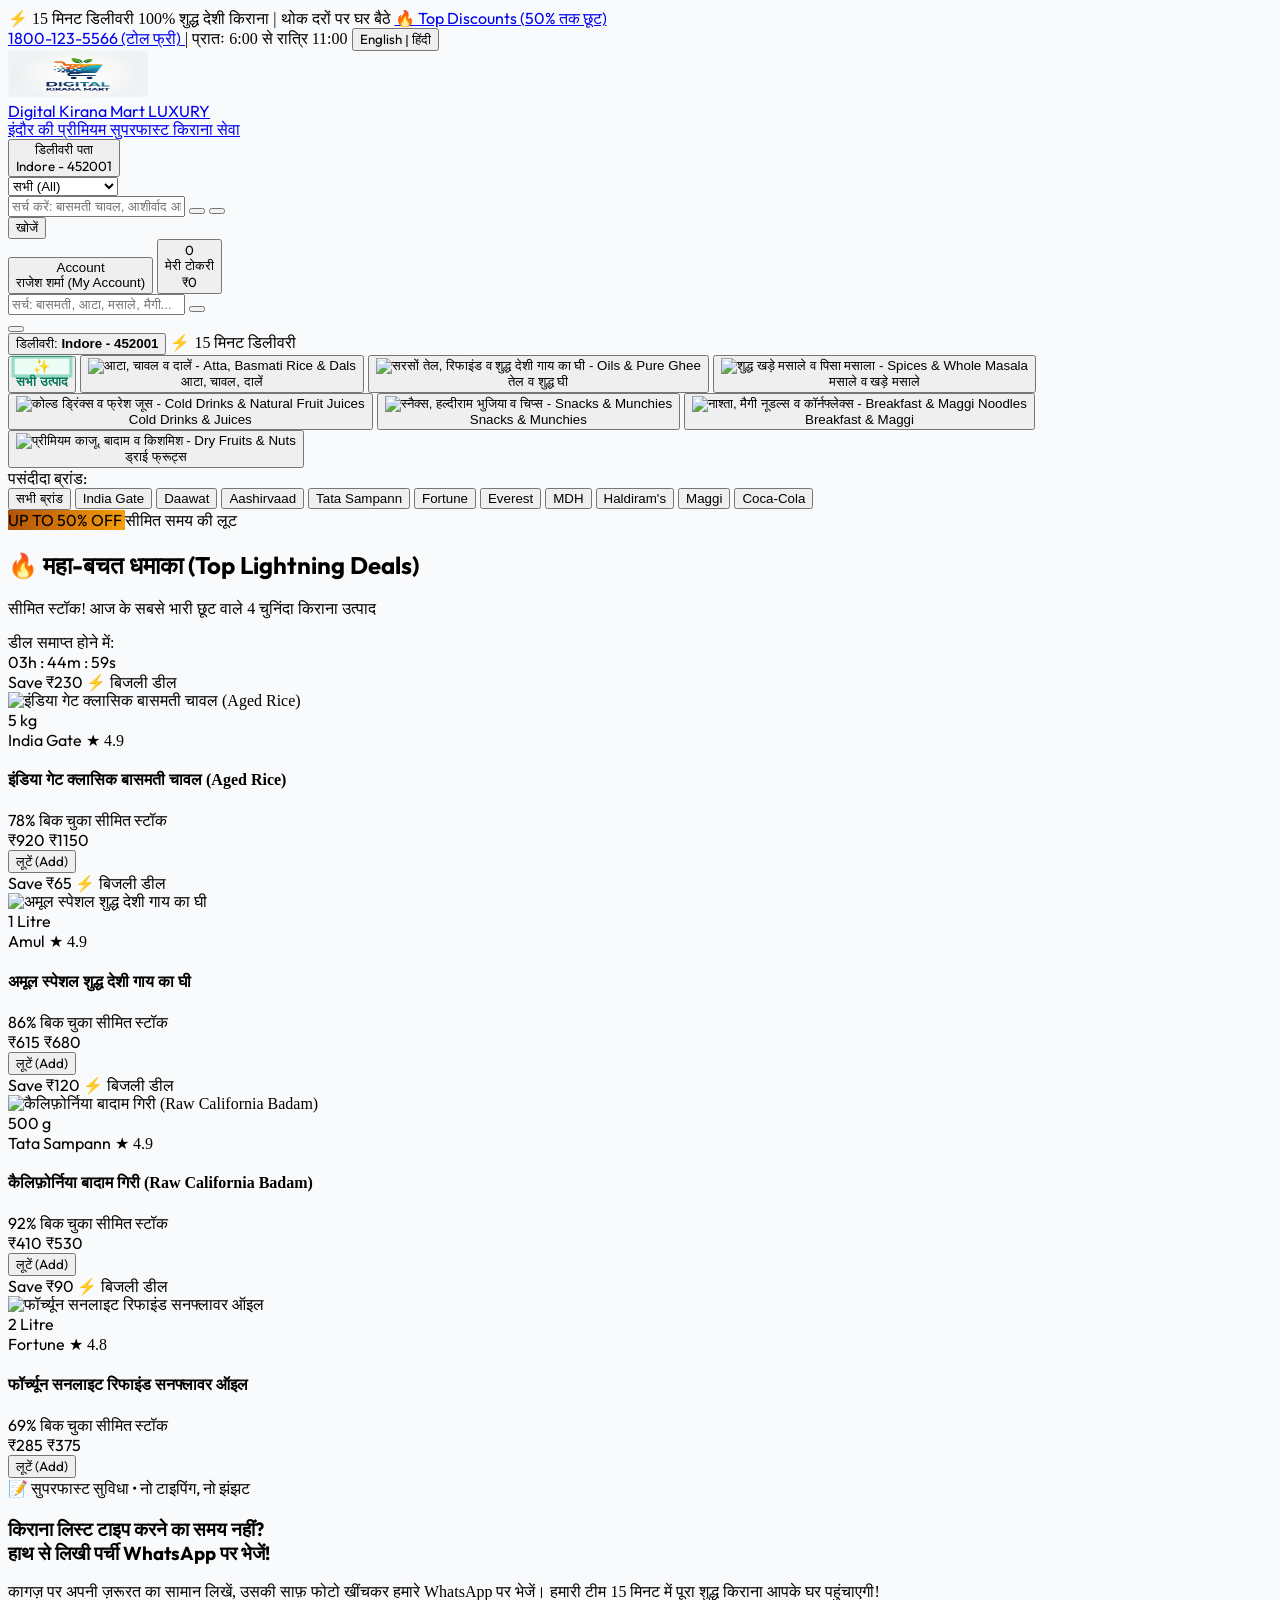
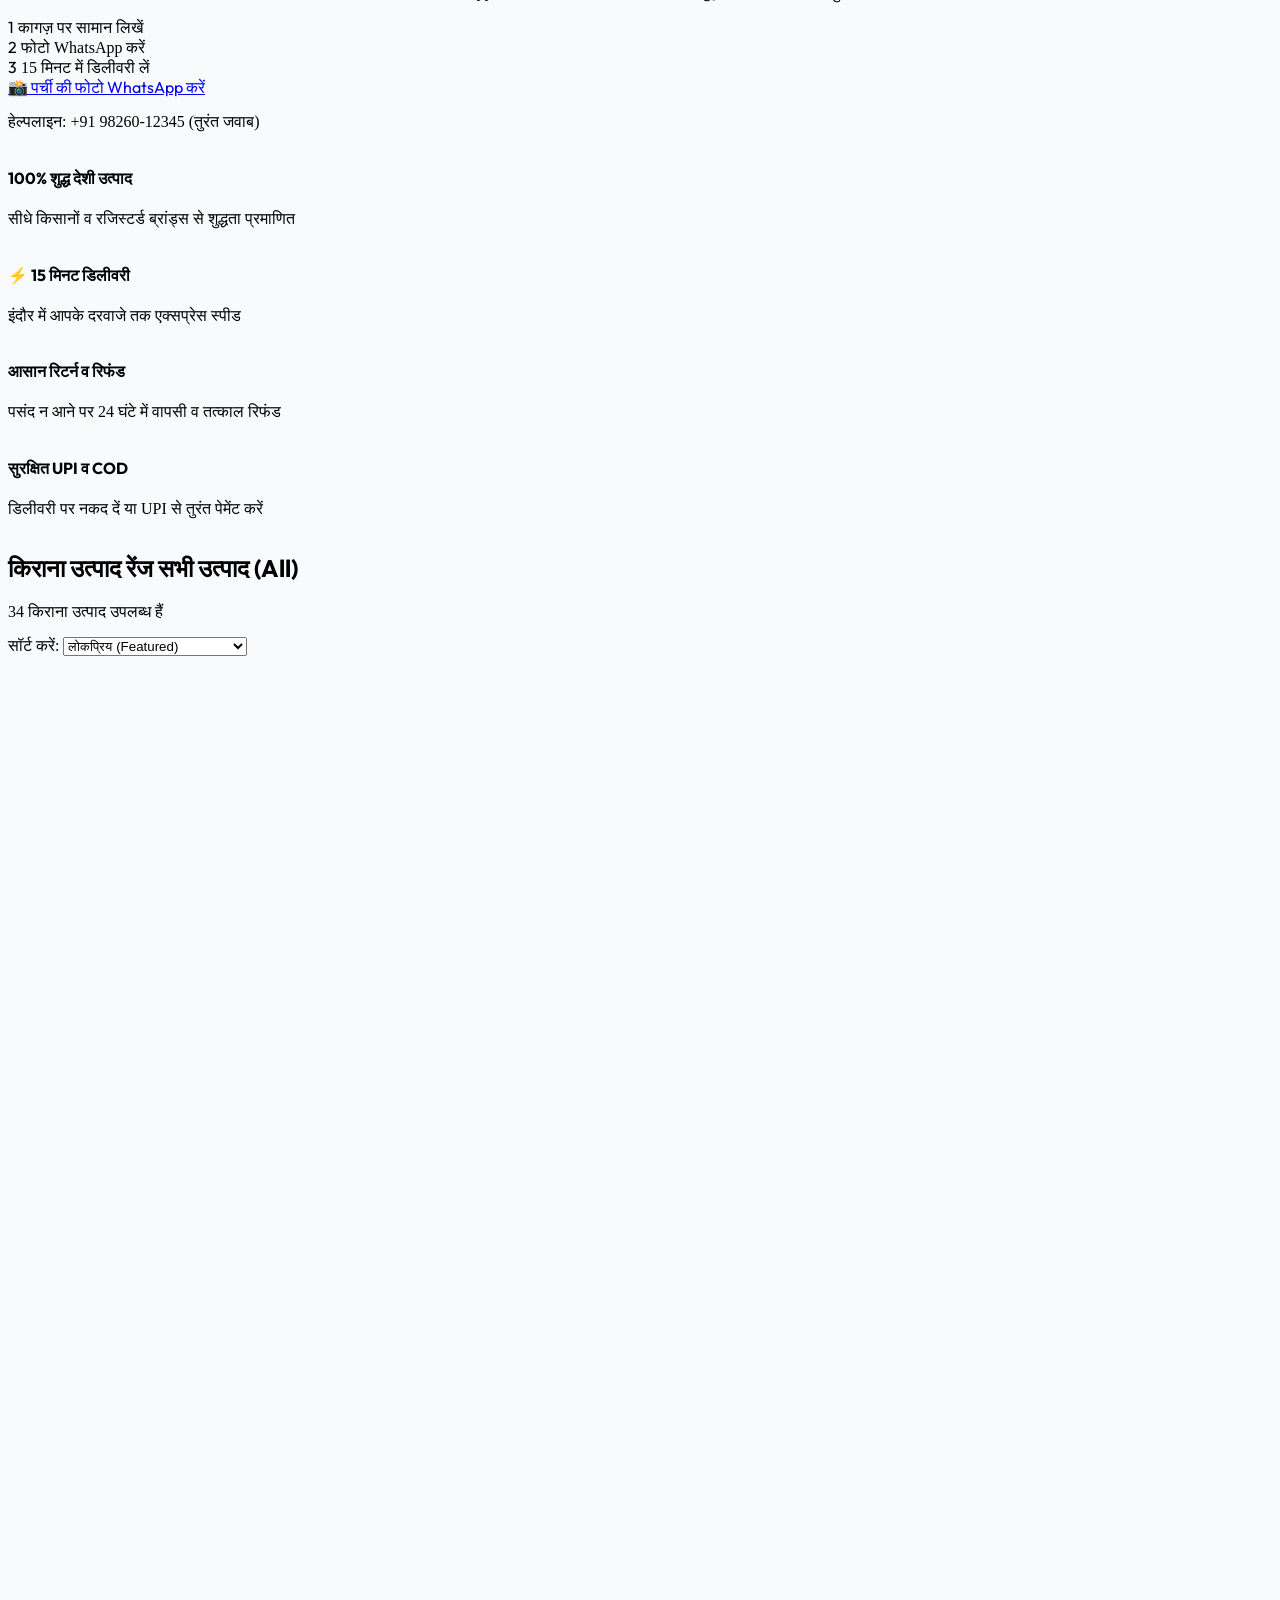
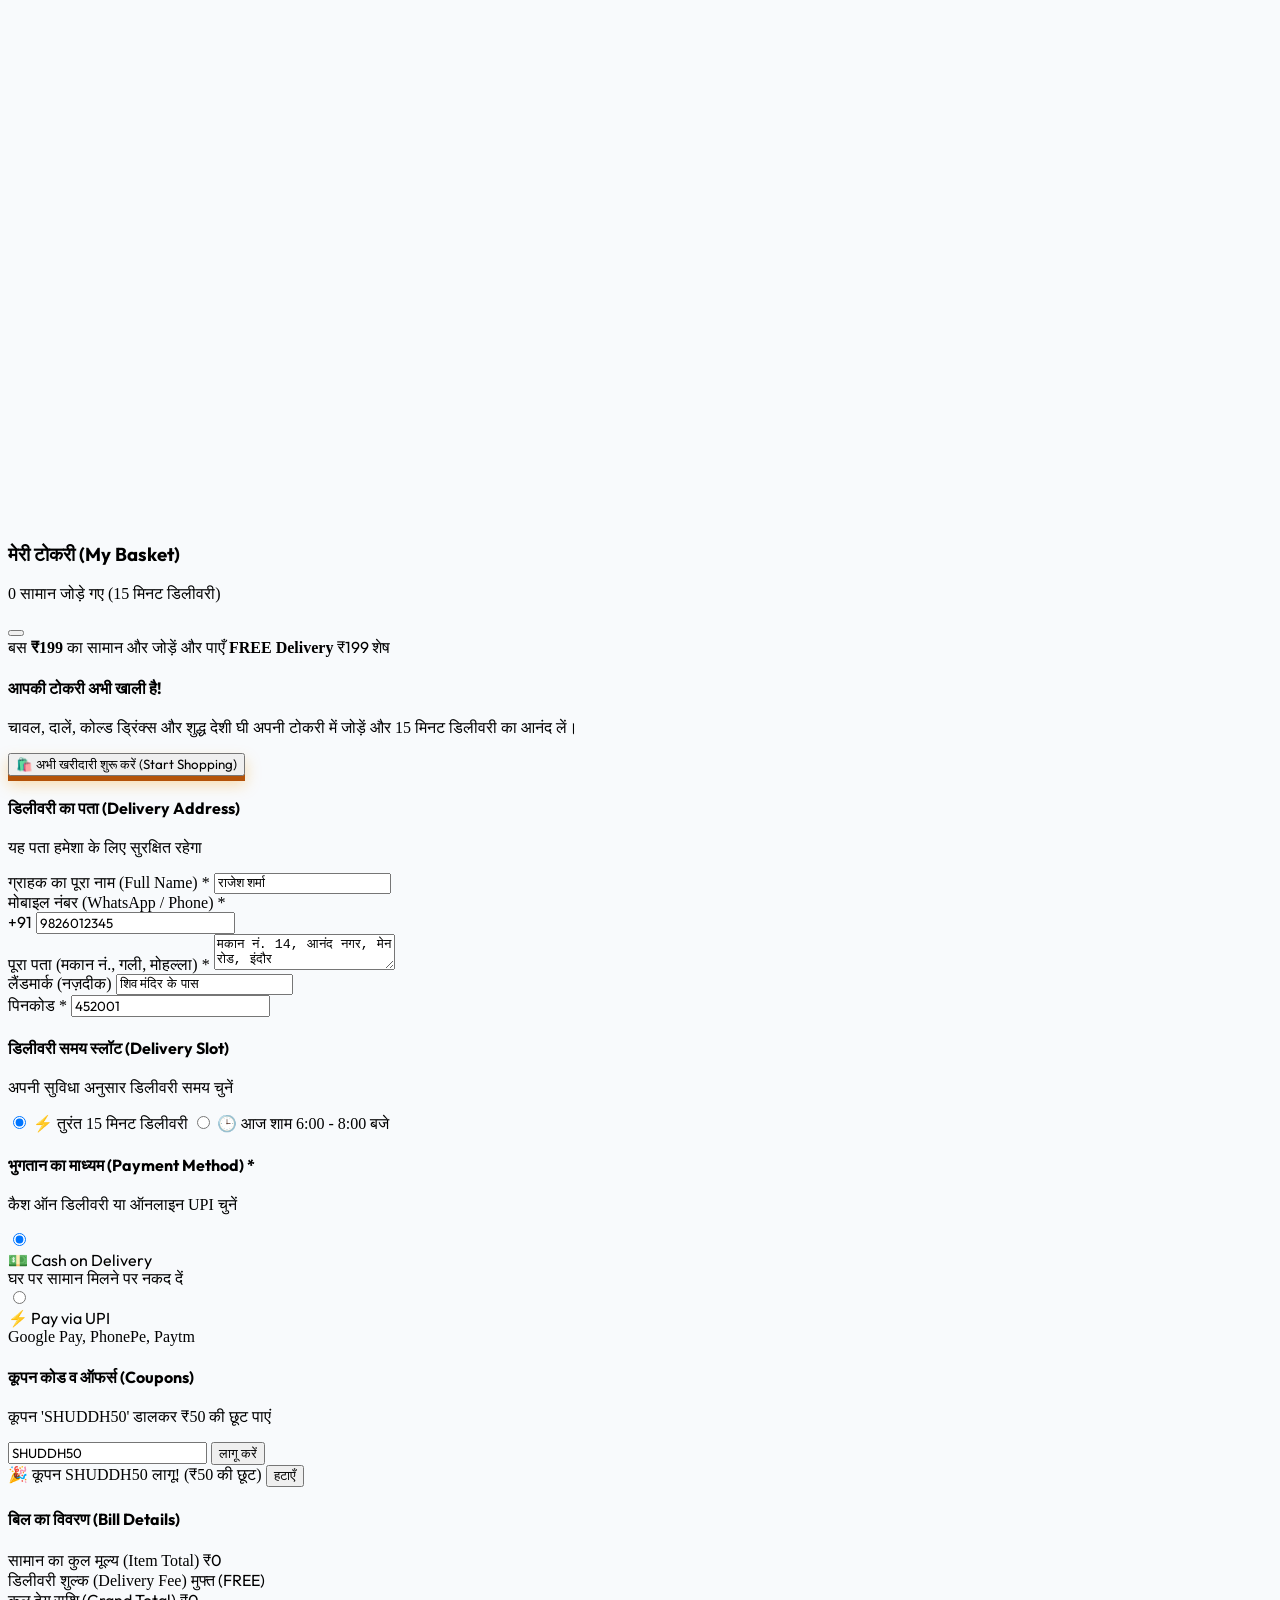
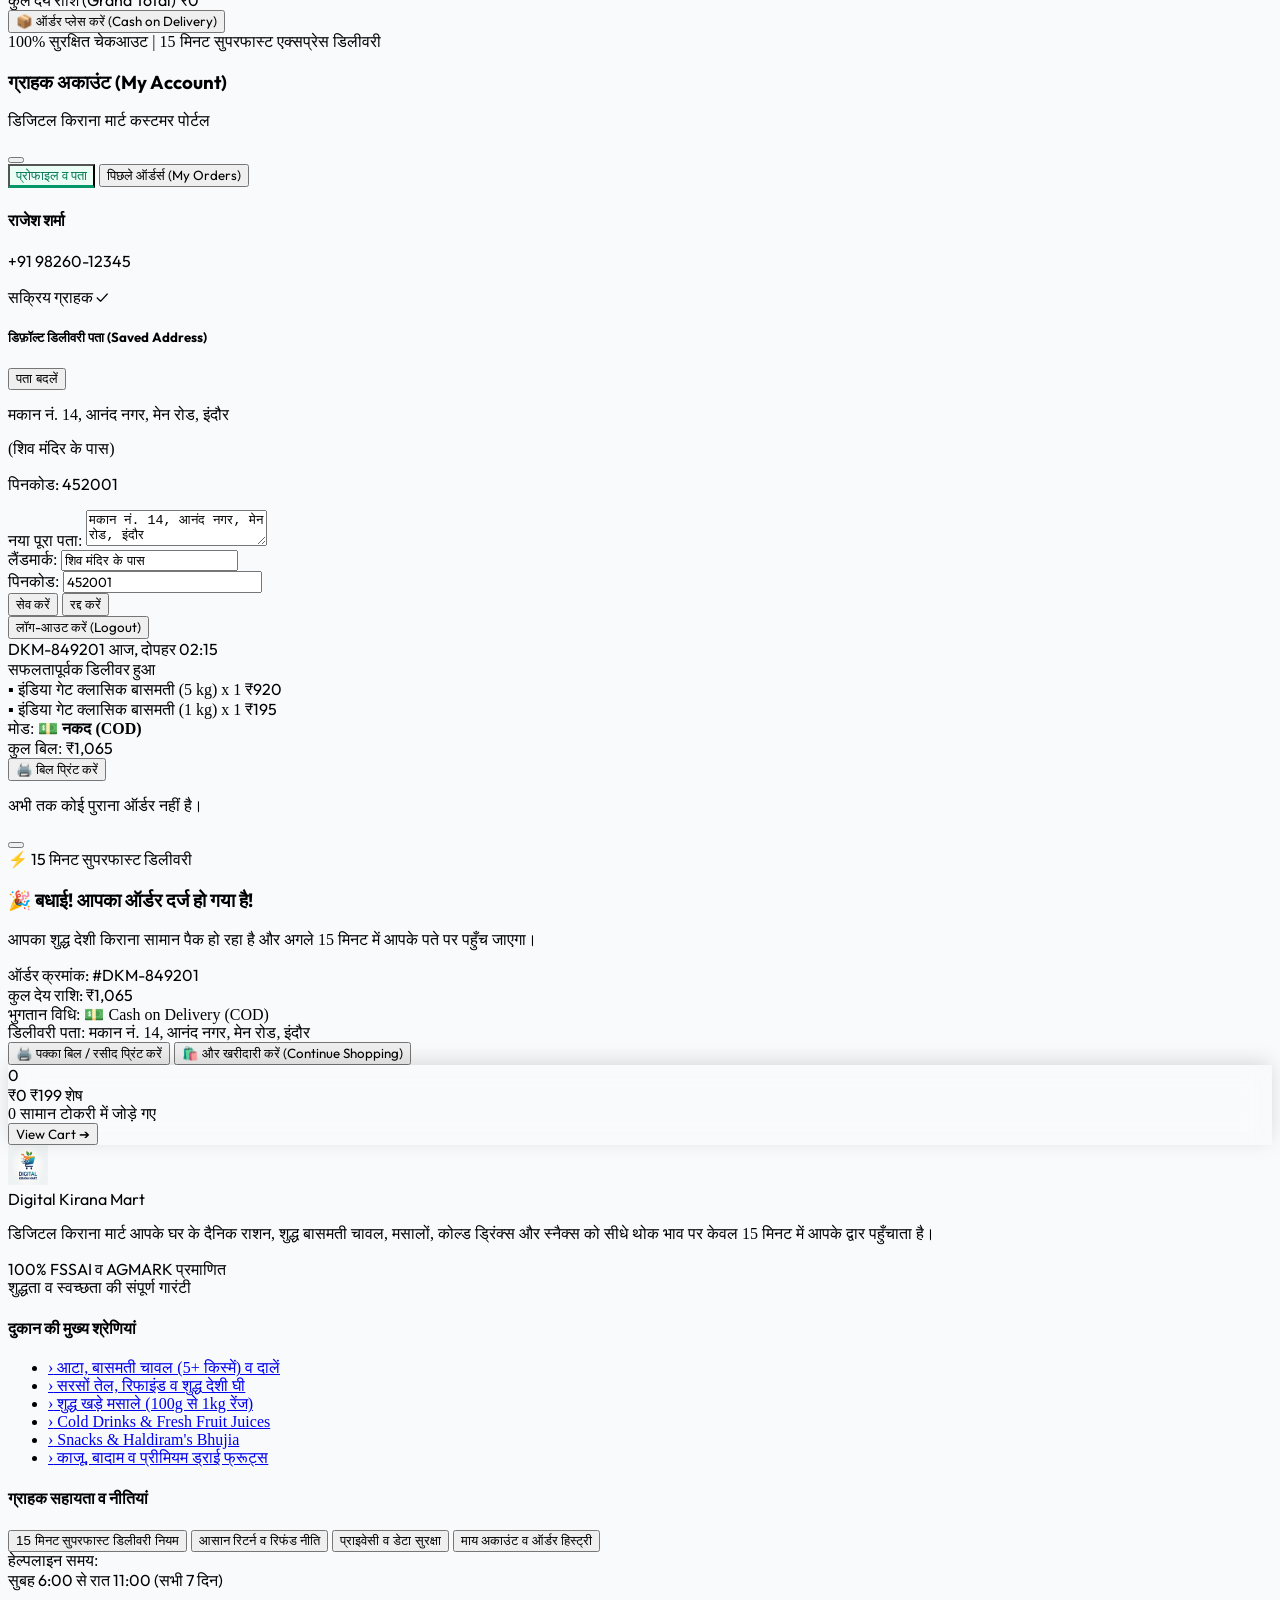
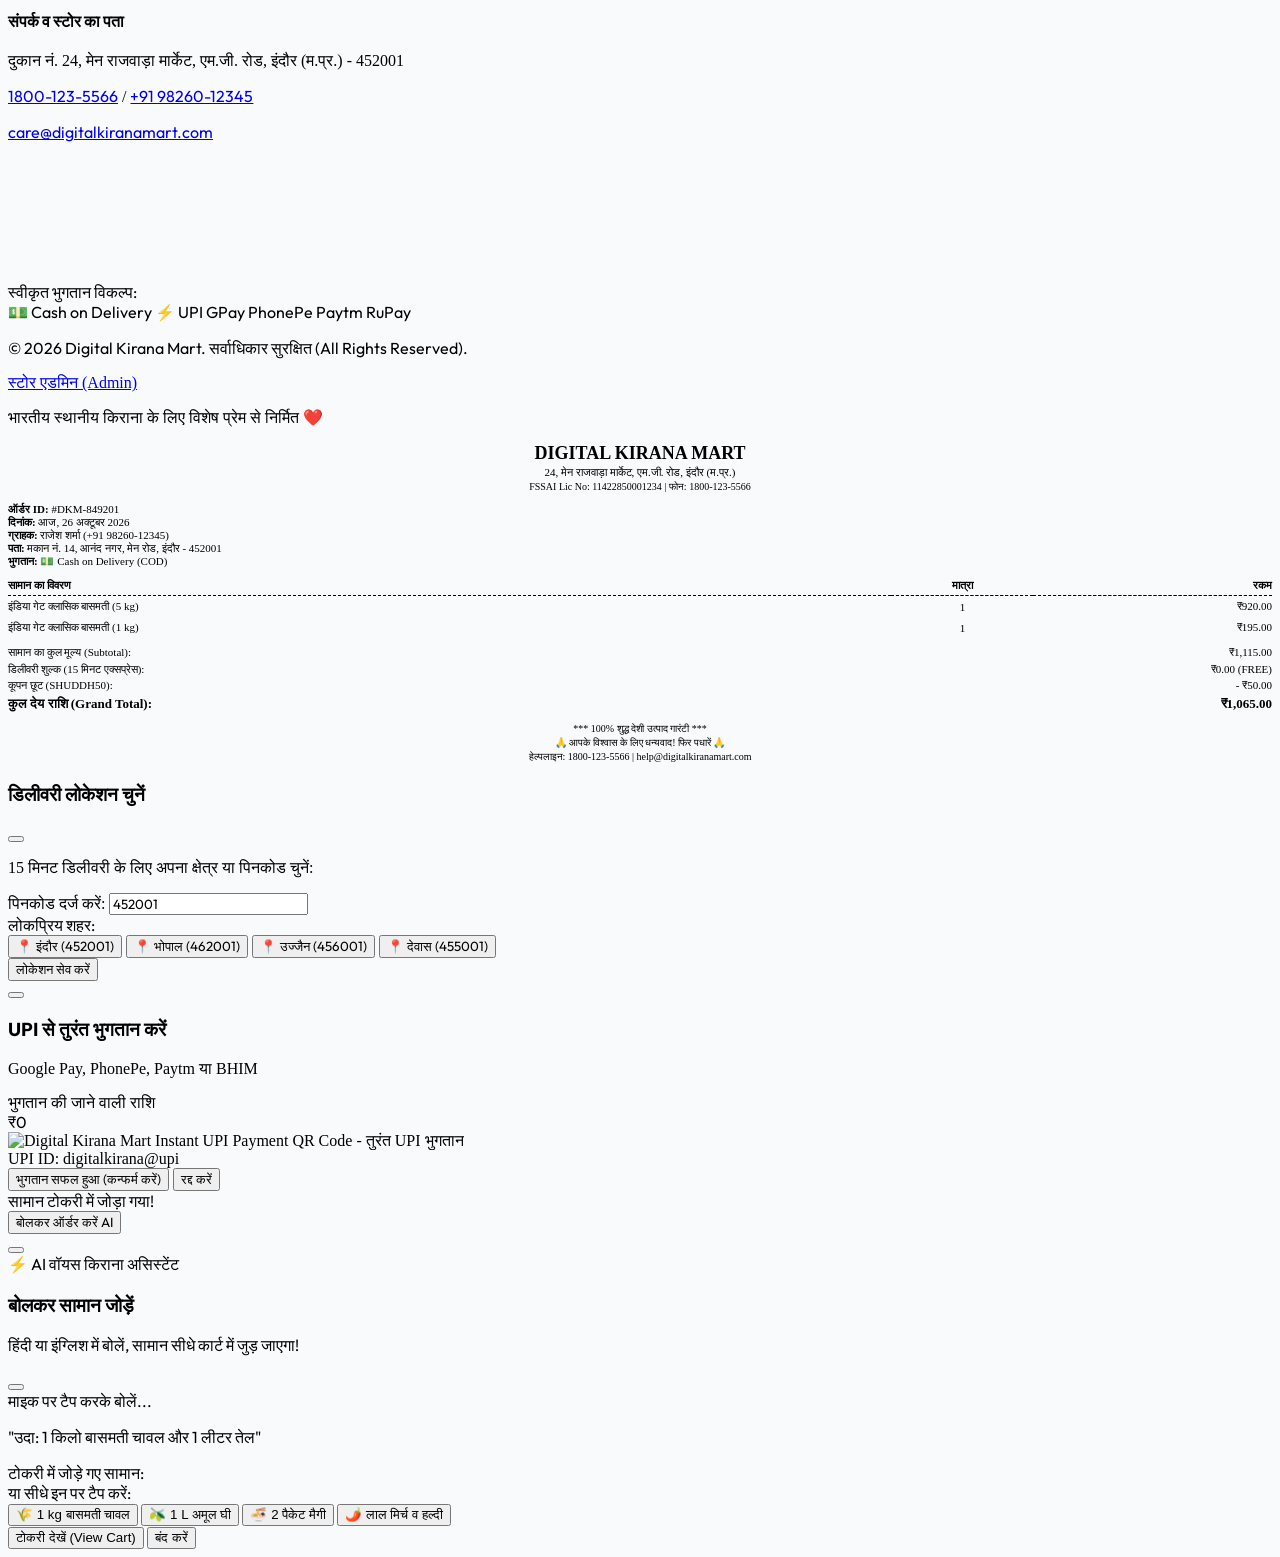
==== commit 0aa443fd: "Add files via upload" ====
--- a/DKM/index.html
+++ b/DKM/index.html
@@ -261,15 +261,26 @@
                 type="text" 
                 id="searchInput" 
                 placeholder="सर्च करें: बासमती चावल, आशीर्वाद आटा, मैगी, कोका कोला, मसाले..." 
-                class="w-full pl-3.5 pr-8 py-2.5 text-xs font-medium text-slate-800 placeholder-slate-400 focus:outline-none"
+                class="w-full pl-3.5 pr-16 py-2.5 text-xs font-medium text-slate-800 placeholder-slate-400 focus:outline-none"
               >
+              <!-- 🎙️ वॉयस सर्च / माइक बटन -->
+              <button 
+                type="button" 
+                id="voiceSearchBtnDesktop" 
+                aria-label="बोलकर सामान जोड़ें"
+                onclick="openVoiceAssistantModal()" 
+                class="absolute right-9 text-emerald-600 hover:text-emerald-700 hover:bg-emerald-50 p-1.5 focus:outline-none rounded-lg transition-transform hover:scale-110 active:scale-95 cursor-pointer"
+                title="बोलकर सामान जोड़ें (Voice Order)"
+              >
+                <i data-lucide="mic" class="w-4 h-4"></i>
+              </button>
               <!-- क्लियर बटन -->
               <button 
                 type="button" 
                 id="searchClearBtn" 
                 aria-label="सर्च साफ़ करें"
                 onclick="clearSearchInput()" 
-                class="hidden absolute right-2.5 text-slate-400 hover:text-slate-600 p-1 focus:outline-none focus:ring-2 focus:ring-amber-400 rounded-lg"
+                class="hidden absolute right-2 text-slate-400 hover:text-slate-600 p-1 focus:outline-none focus:ring-2 focus:ring-amber-400 rounded-lg"
                 title="सर्च साफ़ करें"
               >
                 <i data-lucide="x" class="w-4 h-4"></i>
@@ -326,12 +337,24 @@
       <!-- मोबाइल सर्च बार (Mobile Search Row) -->
       <div class="mt-2.5 md:hidden">
         <form onsubmit="event.preventDefault(); document.getElementById('productsSection').scrollIntoView({behavior: 'smooth'});" class="flex items-center rounded-xl overflow-hidden border border-amber-500/70 bg-white shadow-xs">
-          <input 
-            type="text" 
-            id="mobileSearchInput"
-            placeholder="सर्च: बासमती, आटा, मसाले, मैगी..." 
-            class="w-full pl-3 pr-2 py-2 text-xs font-medium text-slate-800 placeholder-slate-400 focus:outline-none"
-          >
+          <div class="relative flex-1 flex items-center">
+            <input 
+              type="text" 
+              id="mobileSearchInput"
+              placeholder="सर्च: बासमती, आटा, मसाले, मैगी..." 
+              class="w-full pl-3 pr-8 py-2 text-xs font-medium text-slate-800 placeholder-slate-400 focus:outline-none"
+            >
+            <!-- 🎙️ मोबाइल वॉयस माइक बटन -->
+            <button 
+              type="button" 
+              id="voiceSearchBtnMobile" 
+              onclick="openVoiceAssistantModal()" 
+              class="absolute right-1 text-emerald-600 hover:text-emerald-700 p-1.5 focus:outline-none rounded-lg cursor-pointer transition-transform hover:scale-110 active:scale-95"
+              title="बोलकर सामान जोड़ें (Voice Order)"
+            >
+              <i data-lucide="mic" class="w-4 h-4"></i>
+            </button>
+          </div>
           <button type="submit" aria-label="सर्च करें" class="bg-amber-500 text-slate-950 px-3.5 py-2 font-bold text-xs shrink-0 focus:outline-none focus:ring-2 focus:ring-amber-400">
             <i data-lucide="search" class="w-3.5 h-3.5"></i>
           </button>
@@ -2177,11 +2200,116 @@
   </div>
 
 
+  <!-- ==============================================================
+       🎙️ 16. फ्लोटिंग वॉयस किराना असिस्टेंट बटन (Floating Voice Order FAB)
+       ============================================================== -->
+  <button 
+    id="voiceFabBtn" 
+    onclick="openVoiceAssistantModal()" 
+    type="button" 
+    class="fixed bottom-20 sm:bottom-6 right-4 sm:right-6 z-40 bg-gradient-to-r from-emerald-600 via-teal-600 to-emerald-500 hover:from-emerald-500 hover:to-teal-500 text-white font-black px-4 py-3 rounded-full shadow-2xl flex items-center gap-2.5 hover:scale-105 active:scale-95 transition-all border-2 border-emerald-300/40 cursor-pointer shadow-emerald-500/30 group animate-pulse hover:animate-none font-outfit"
+    title="बोलकर सामान जोड़ें (Voice-to-Cart AI)"
+  >
+    <div class="w-7 h-7 rounded-full bg-white/20 flex items-center justify-center group-hover:rotate-12 transition-transform">
+      <i data-lucide="mic" class="w-4 h-4 text-white"></i>
+    </div>
+    <span class="text-xs sm:text-sm font-bold tracking-wide">बोलकर ऑर्डर करें</span>
+    <span class="bg-amber-400 text-slate-950 text-[10px] font-black px-1.5 py-0.5 rounded-full uppercase">AI</span>
+  </button>
+
+
+  <!-- ==============================================================
+       🎙️ 17. वॉयस किराना असिस्टेंट मोडल (Voice-to-Cart AI Modal)
+       ============================================================== -->
+  <div id="voiceAssistantModal" class="fixed inset-0 bg-slate-950/80 backdrop-blur-md z-50 hidden flex items-center justify-center p-4">
+    <div class="bg-[#0B0F19] text-white rounded-3xl max-w-md w-full p-6 shadow-2xl border border-emerald-500/30 text-center relative overflow-hidden font-outfit">
+      
+      <!-- बंद करने का बटन -->
+      <button aria-label="वॉयस मोडल बंद करें" onclick="closeVoiceAssistantModal()" class="absolute top-4 right-4 text-slate-400 hover:text-white p-1 rounded-lg hover:bg-slate-800 transition cursor-pointer">
+        <i data-lucide="x" class="w-5 h-5"></i>
+      </button>
+
+      <!-- हेडर -->
+      <div class="inline-flex items-center gap-1.5 px-3 py-1 rounded-full bg-emerald-500/10 border border-emerald-500/30 text-emerald-400 text-xs font-black mb-3">
+        <span>⚡ AI वॉयस किराना असिस्टेंट</span>
+      </div>
+      <h3 class="text-xl font-black text-white">बोलकर सामान जोड़ें</h3>
+      <p class="text-xs text-slate-400 mt-1">हिंदी या इंग्लिश में बोलें, सामान सीधे कार्ट में जुड़ जाएगा!</p>
+
+      <!-- बड़ा पल्सेटिंग माइक बटन व साउंडवेव -->
+      <div class="my-6 relative flex items-center justify-center">
+        <!-- पल्सेटिंग रिंग्स -->
+        <div id="voicePulseRing1" class="absolute w-28 h-28 rounded-full bg-emerald-500/20 animate-ping pointer-events-none hidden"></div>
+        <div id="voicePulseRing2" class="absolute w-24 h-24 rounded-full bg-emerald-500/30 animate-pulse pointer-events-none hidden"></div>
+        
+        <!-- माइक बटन -->
+        <button 
+          id="voiceMicMainBtn" 
+          onclick="toggleVoiceAssistantRecording()" 
+          type="button" 
+          class="relative w-20 h-20 rounded-full bg-gradient-to-tr from-emerald-600 to-teal-500 hover:from-emerald-500 hover:to-teal-400 text-white flex items-center justify-center shadow-xl shadow-emerald-500/40 border-4 border-slate-900 cursor-pointer transition-transform hover:scale-105 active:scale-95"
+          title="माइक चालू / बंद करें"
+        >
+          <i id="voiceMicIcon" data-lucide="mic" class="w-8 h-8 text-white"></i>
+        </button>
+      </div>
+
+      <!-- लाइव ट्रांसक्रिप्शन व स्थिति -->
+      <div class="bg-slate-900/90 rounded-2xl p-4 border border-slate-800 mb-4 min-h-[70px] flex flex-col items-center justify-center">
+        <div id="voiceStatusBadge" class="text-[11px] font-bold text-amber-400 uppercase tracking-wider mb-1 flex items-center gap-1.5">
+          <span class="w-2 h-2 rounded-full bg-amber-400 animate-pulse"></span>
+          <span id="voiceStatusText">माइक पर टैप करके बोलें...</span>
+        </div>
+        <p id="voiceLiveTranscript" class="text-sm font-semibold text-slate-200 italic">"उदा: 1 किलो बासमती चावल और 1 लीटर तेल"</p>
+      </div>
+
+      <!-- पहचाने गए सामानों की सूची (Matched Items Results) -->
+      <div id="voiceMatchedContainer" class="hidden mb-4 text-left space-y-2 max-h-48 overflow-y-auto pr-1">
+        <div class="text-[11px] text-emerald-400 font-bold uppercase tracking-wider">टोकरी में जोड़े गए सामान:</div>
+        <div id="voiceMatchedList" class="space-y-1.5">
+          <!-- Dynamic Matched Items Here -->
+        </div>
+      </div>
+
+      <!-- तुरंत बोलने के लिए सुझाव चिप्स (Quick Speech Chips) -->
+      <div class="mb-5">
+        <div class="text-[11px] text-slate-400 font-bold mb-2">या सीधे इन पर टैप करें:</div>
+        <div class="flex flex-wrap gap-1.5 justify-center">
+          <button onclick="simulateVoiceQuery('1 किलो बासमती चावल')" class="px-2.5 py-1 rounded-full bg-slate-800 hover:bg-slate-700 text-slate-200 text-xs font-semibold border border-slate-700 hover:border-emerald-500 transition cursor-pointer">
+            🌾 1 kg बासमती चावल
+          </button>
+          <button onclick="simulateVoiceQuery('1 लीटर अमूल शुद्ध घी')" class="px-2.5 py-1 rounded-full bg-slate-800 hover:bg-slate-700 text-slate-200 text-xs font-semibold border border-slate-700 hover:border-emerald-500 transition cursor-pointer">
+            🫒 1 L अमूल घी
+          </button>
+          <button onclick="simulateVoiceQuery('2 पैकेट मैगी नूडल्स')" class="px-2.5 py-1 rounded-full bg-slate-800 hover:bg-slate-700 text-slate-200 text-xs font-semibold border border-slate-700 hover:border-emerald-500 transition cursor-pointer">
+            🍜 2 पैकेट मैगी
+          </button>
+          <button onclick="simulateVoiceQuery('एवरेस्ट लाल मिर्च और हल्दी')" class="px-2.5 py-1 rounded-full bg-slate-800 hover:bg-slate-700 text-slate-200 text-xs font-semibold border border-slate-700 hover:border-emerald-500 transition cursor-pointer">
+            🌶️ लाल मिर्च व हल्दी
+          </button>
+        </div>
+      </div>
+
+      <!-- एक्शन बटन -->
+      <div class="flex items-center gap-2">
+        <button onclick="viewCartFromVoiceModal()" class="flex-1 bg-gradient-to-r from-emerald-600 to-teal-600 hover:from-emerald-500 hover:to-teal-500 text-white font-bold text-xs py-3 rounded-xl transition shadow flex items-center justify-center gap-1.5 cursor-pointer">
+          <i data-lucide="shopping-bag" class="w-4 h-4"></i>
+          <span>टोकरी देखें (View Cart)</span>
+        </button>
+        <button onclick="closeVoiceAssistantModal()" class="bg-slate-800 hover:bg-slate-700 text-slate-300 font-bold text-xs py-3 px-4 rounded-xl transition cursor-pointer">
+          बंद करें
+        </button>
+      </div>
+
+    </div>
+  </div>
+
+
   <!-- Canvas Confetti CDN (ऑर्डर सक्सेस पर कन्फ़ेट्टी के लिए - Defer Non-critical JS) -->
   <script src="https://cdn.jsdelivr.net/npm/canvas-confetti@1.9.3/dist/confetti.browser.min.js" defer></script>
 
   <!-- मुख्य जावास्क्रिप्ट लॉजिक फ़ाइल (Phase 2: script.js - Defer Non-blocking) -->
-  <script src="script.js" defer></script>
+  <script src="script.js?v=dkm_voice_ai_v3" defer></script>
 
 </body>
 </html>
